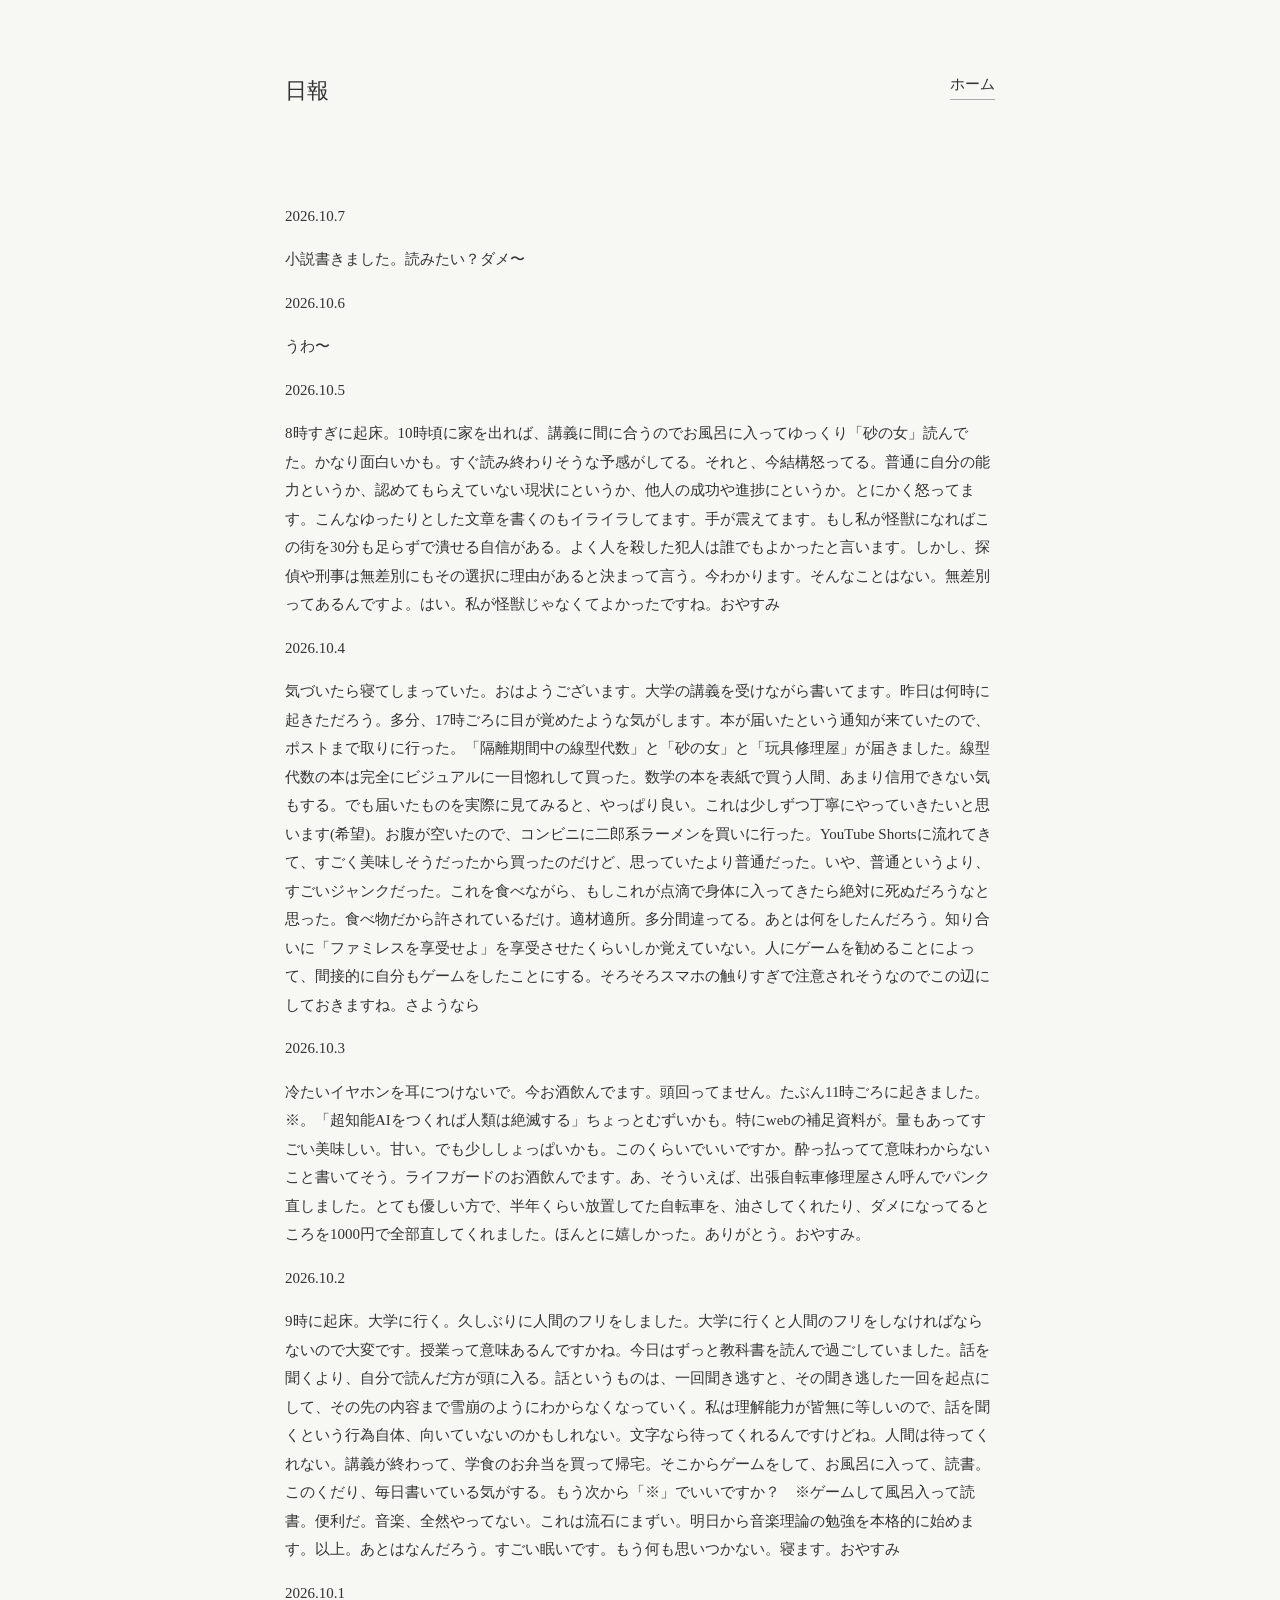
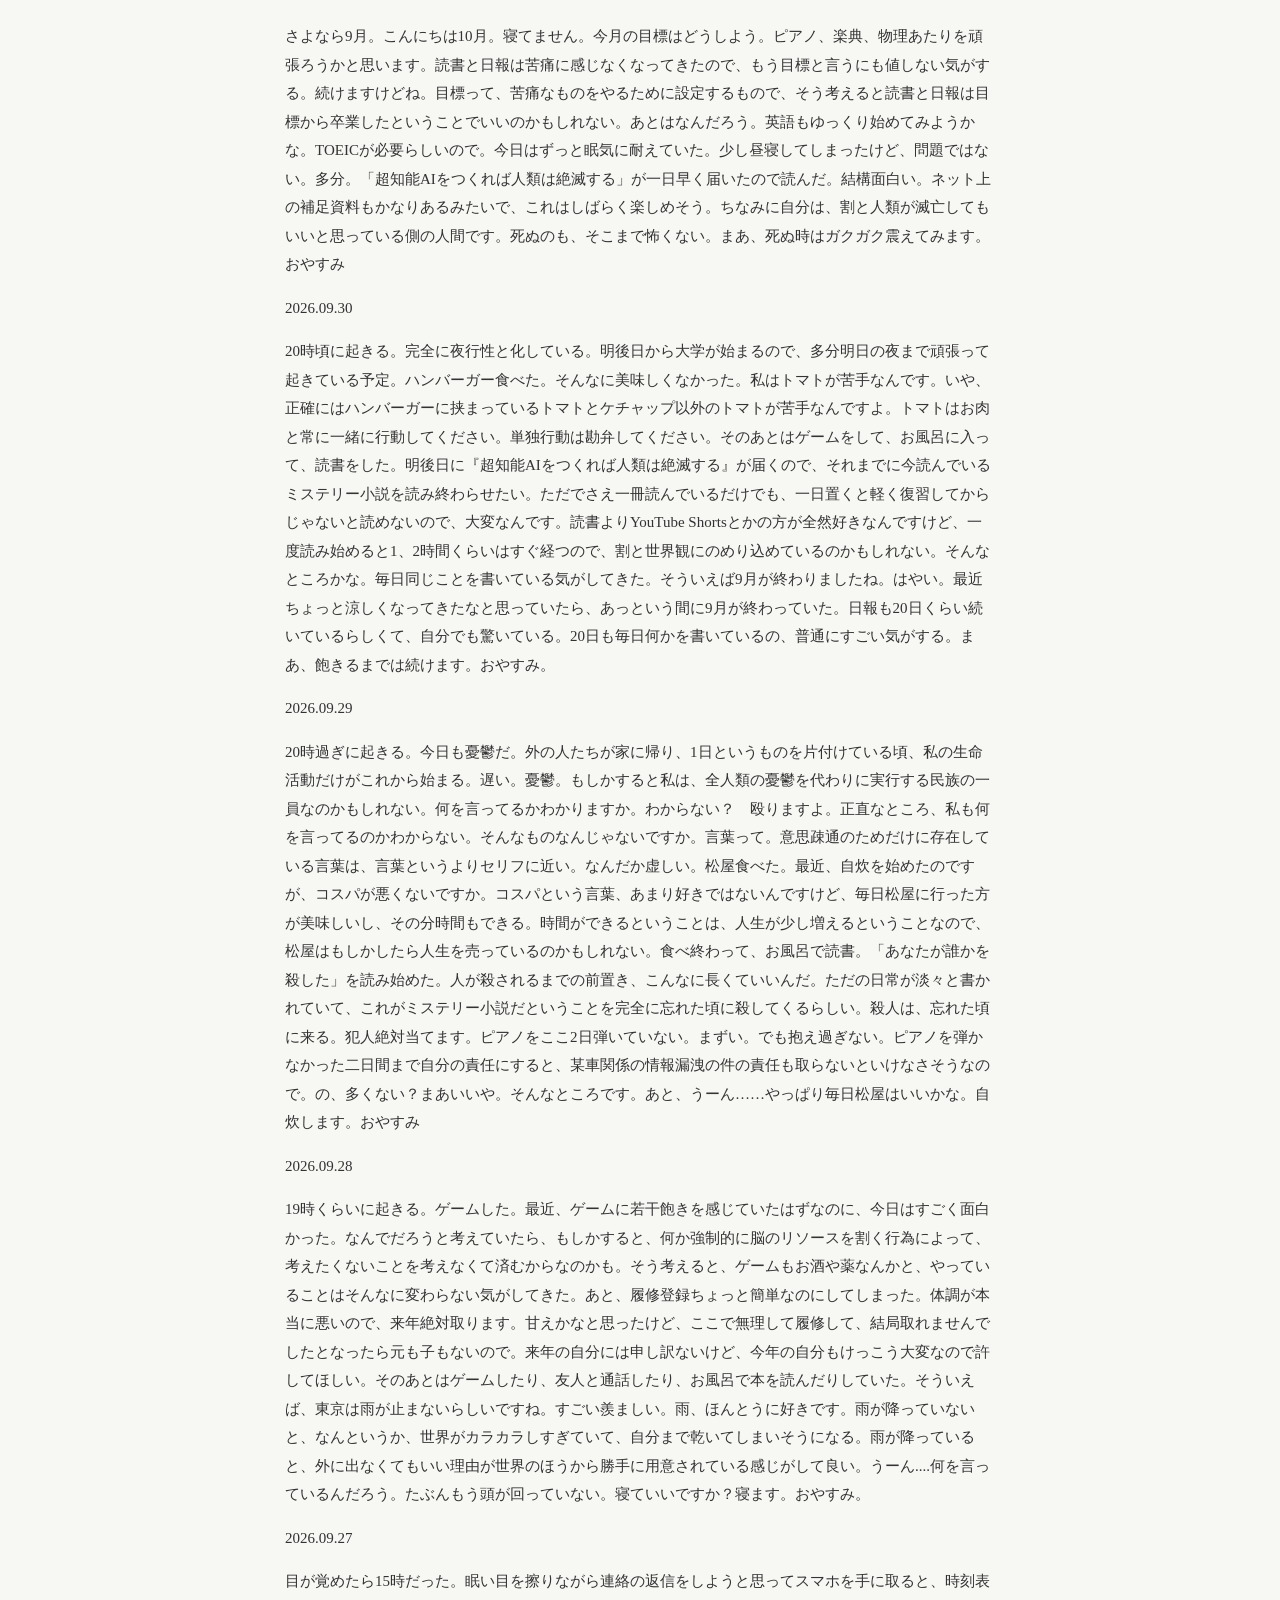
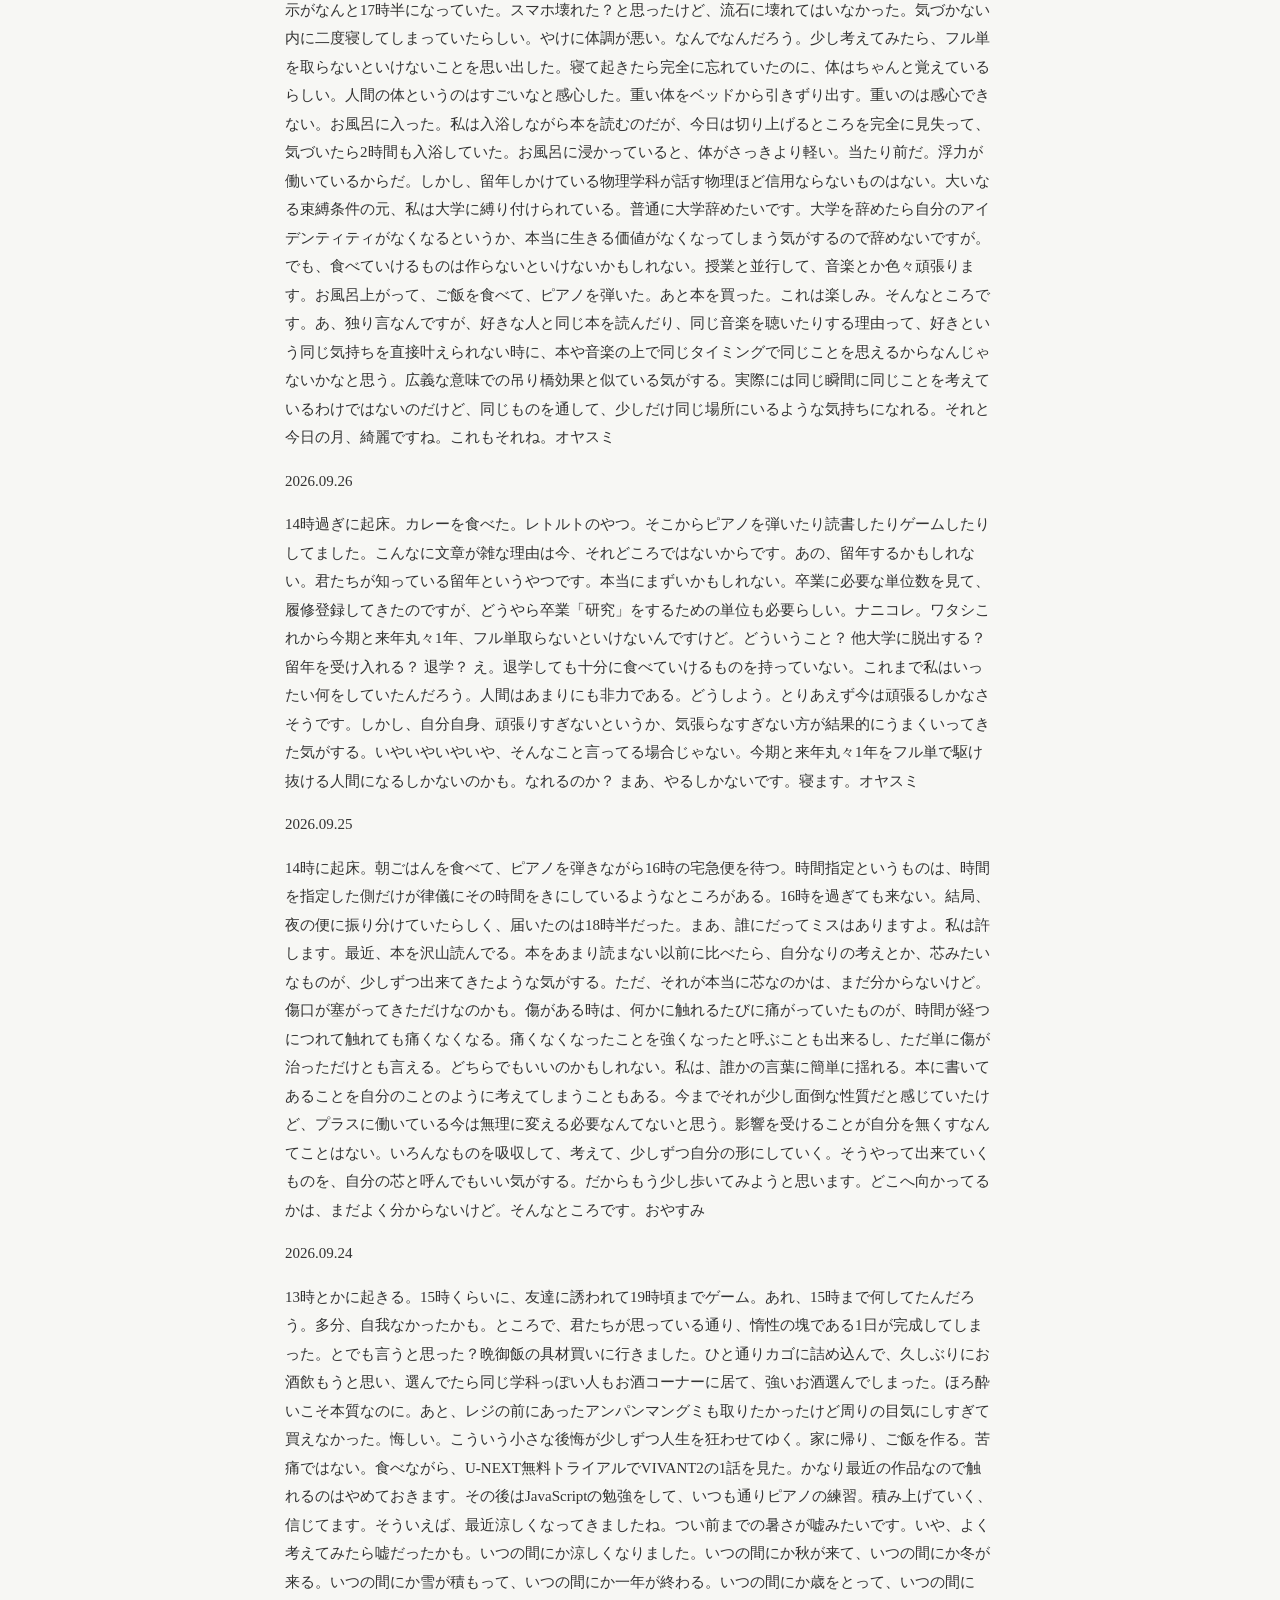
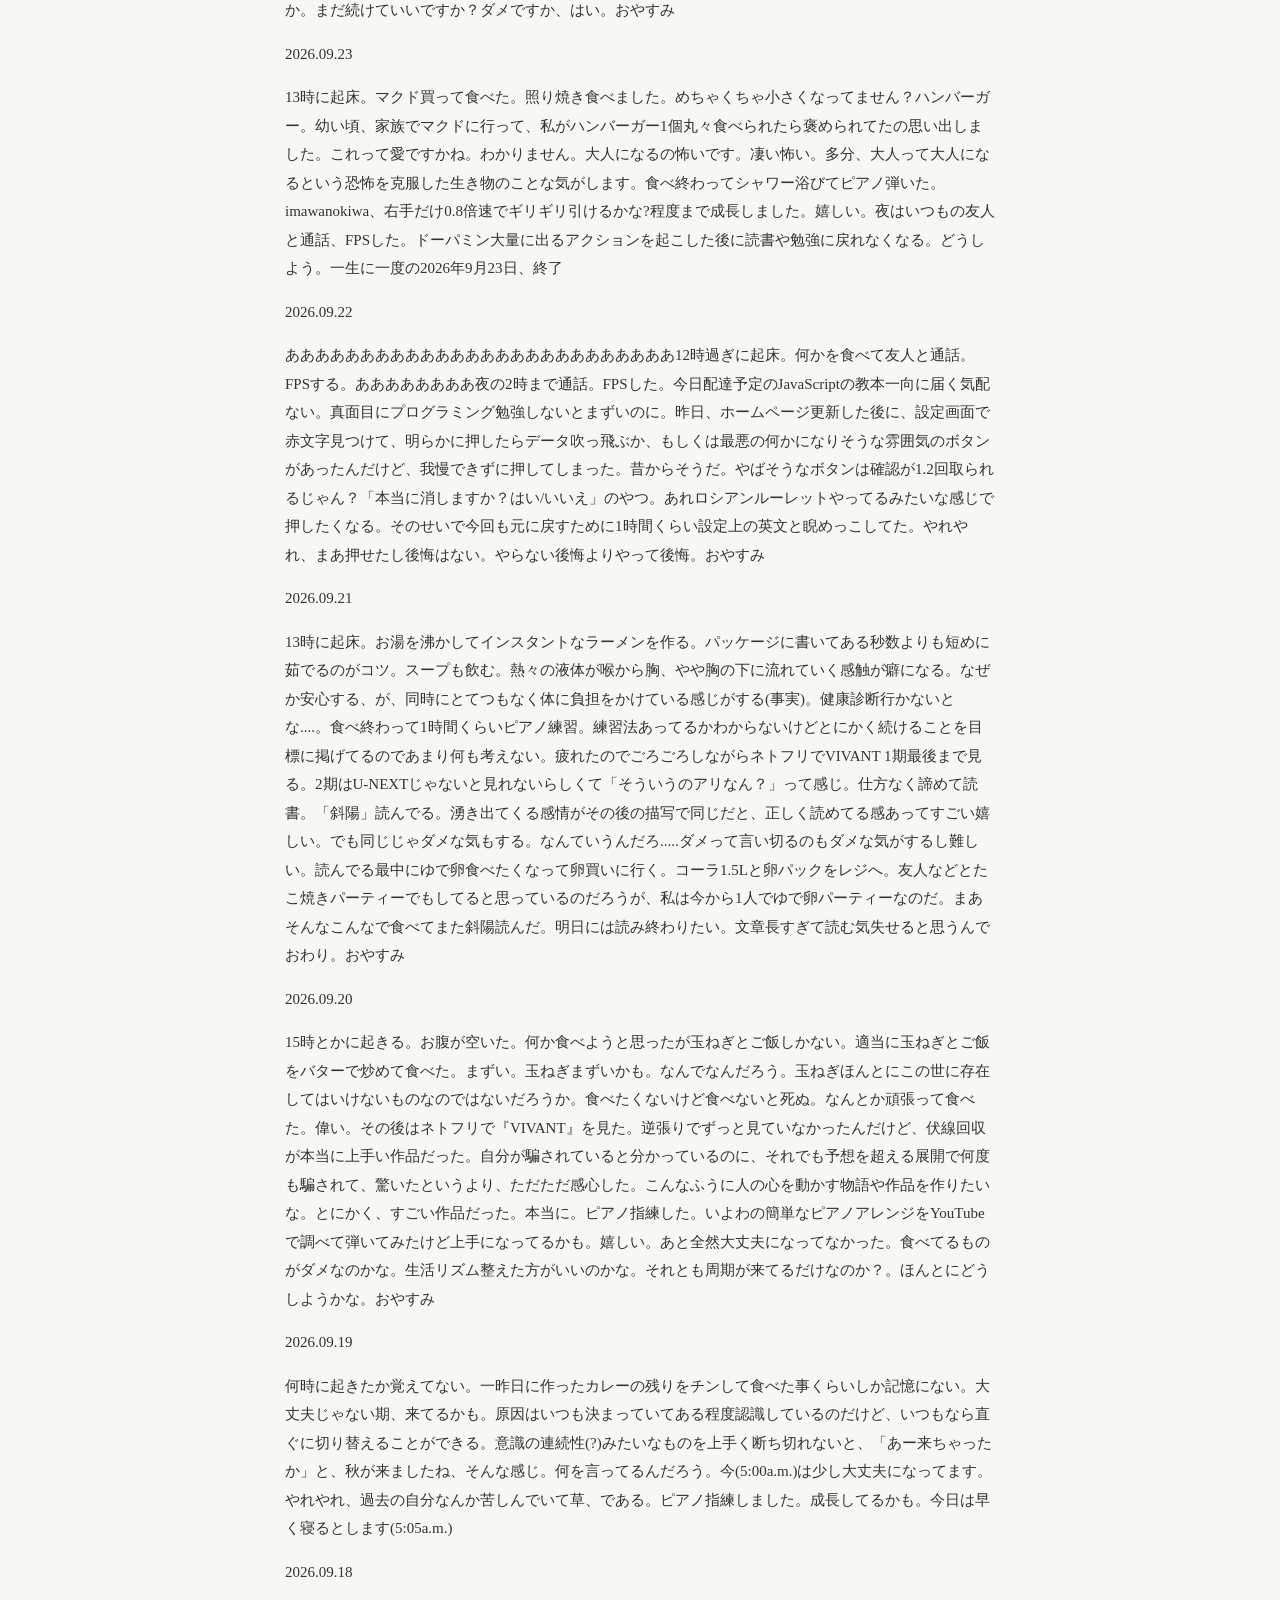
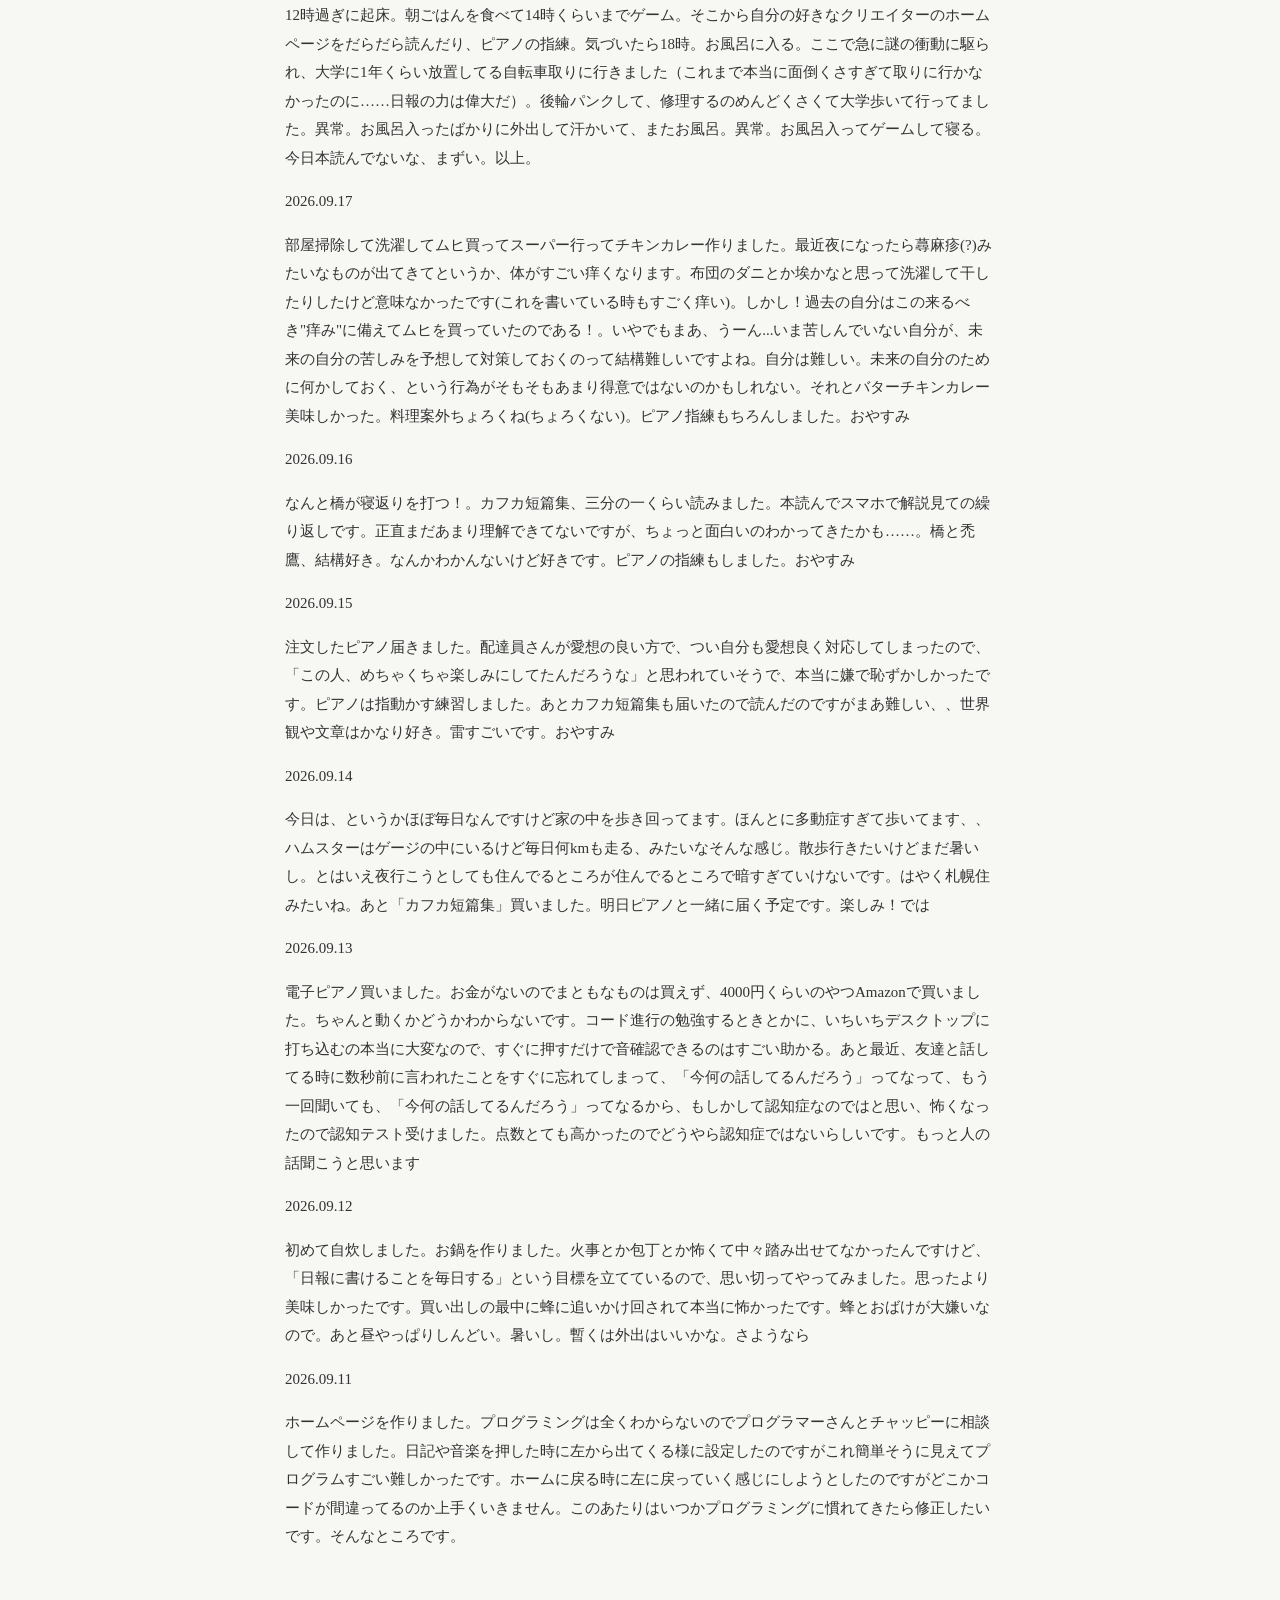
==== diary.html @ 4fea6dfb "Update diary.html" ====
<!DOCTYPE html>
<html lang="ja">

<head>
    <meta charset="UTF-8">
    <meta name="viewport" content="width=device-width, initial-scale=1.0">
    <title>日報 - ゆーてら</title>
    <link rel="stylesheet" href="style.css">
</head>

<body>

<header>
    <h1>日報</h1>
<nav class="diary-nav">
    <a href="index.html">ホーム</a>
</nav>
    
</header>

<main>
    <p>2026.10.7</p>

    <p>
       小説書きました。読みたい？ダメ〜

    </p>
    <p>2026.10.6</p>

    <p>
       うわ〜

    </p>
    <p>2026.10.5</p>

    <p>
       8時すぎに起床。10時頃に家を出れば、講義に間に合うのでお風呂に入ってゆっくり「砂の女」読んでた。かなり面白いかも。すぐ読み終わりそうな予感がしてる。それと、今結構怒ってる。普通に自分の能力というか、認めてもらえていない現状にというか、他人の成功や進捗にというか。とにかく怒ってます。こんなゆったりとした文章を書くのもイライラしてます。手が震えてます。もし私が怪獣になればこの街を30分も足らずで潰せる自信がある。よく人を殺した犯人は誰でもよかったと言います。しかし、探偵や刑事は無差別にもその選択に理由があると決まって言う。今わかります。そんなことはない。無差別ってあるんですよ。はい。私が怪獣じゃなくてよかったですね。おやすみ

    </p>
    <p>2026.10.4</p>

    <p>
       気づいたら寝てしまっていた。おはようございます。大学の講義を受けながら書いてます。昨日は何時に起きただろう。多分、17時ごろに目が覚めたような気がします。本が届いたという通知が来ていたので、ポストまで取りに行った。「隔離期間中の線型代数」と「砂の女」と「玩具修理屋」が届きました。線型代数の本は完全にビジュアルに一目惚れして買った。数学の本を表紙で買う人間、あまり信用できない気もする。でも届いたものを実際に見てみると、やっぱり良い。これは少しずつ丁寧にやっていきたいと思います(希望)。お腹が空いたので、コンビニに二郎系ラーメンを買いに行った。YouTube Shortsに流れてきて、すごく美味しそうだったから買ったのだけど、思っていたより普通だった。いや、普通というより、すごいジャンクだった。これを食べながら、もしこれが点滴で身体に入ってきたら絶対に死ぬだろうなと思った。食べ物だから許されているだけ。適材適所。多分間違ってる。あとは何をしたんだろう。知り合いに「ファミレスを享受せよ」を享受させたくらいしか覚えていない。人にゲームを勧めることによって、間接的に自分もゲームをしたことにする。そろそろスマホの触りすぎで注意されそうなのでこの辺にしておきますね。さようなら

    </p>
    <p>2026.10.3</p>

    <p>
       冷たいイヤホンを耳につけないで。今お酒飲んでます。頭回ってません。たぶん11時ごろに起きました。※。「超知能AIをつくれば人類は絶滅する」ちょっとむずいかも。特にwebの補足資料が。量もあってすごい美味しい。甘い。でも少ししょっぱいかも。このくらいでいいですか。酔っ払ってて意味わからないこと書いてそう。ライフガードのお酒飲んでます。あ、そういえば、出張自転車修理屋さん呼んでパンク直しました。とても優しい方で、半年くらい放置してた自転車を、油さしてくれたり、ダメになってるところを1000円で全部直してくれました。ほんとに嬉しかった。ありがとう。おやすみ。

    </p>
    <p>2026.10.2</p>

    <p>
       9時に起床。大学に行く。久しぶりに人間のフリをしました。大学に行くと人間のフリをしなければならないので大変です。授業って意味あるんですかね。今日はずっと教科書を読んで過ごしていました。話を聞くより、自分で読んだ方が頭に入る。話というものは、一回聞き逃すと、その聞き逃した一回を起点にして、その先の内容まで雪崩のようにわからなくなっていく。私は理解能力が皆無に等しいので、話を聞くという行為自体、向いていないのかもしれない。文字なら待ってくれるんですけどね。人間は待ってくれない。講義が終わって、学食のお弁当を買って帰宅。そこからゲームをして、お風呂に入って、読書。このくだり、毎日書いている気がする。もう次から「※」でいいですか？　※ゲームして風呂入って読書。便利だ。音楽、全然やってない。これは流石にまずい。明日から音楽理論の勉強を本格的に始めます。以上。あとはなんだろう。すごい眠いです。もう何も思いつかない。寝ます。おやすみ

    </p>
    <p>2026.10.1</p>

    <p>
       さよなら9月。こんにちは10月。寝てません。今月の目標はどうしよう。ピアノ、楽典、物理あたりを頑張ろうかと思います。読書と日報は苦痛に感じなくなってきたので、もう目標と言うにも値しない気がする。続けますけどね。目標って、苦痛なものをやるために設定するもので、そう考えると読書と日報は目標から卒業したということでいいのかもしれない。あとはなんだろう。英語もゆっくり始めてみようかな。TOEICが必要らしいので。今日はずっと眠気に耐えていた。少し昼寝してしまったけど、問題ではない。多分。「超知能AIをつくれば人類は絶滅する」が一日早く届いたので読んだ。結構面白い。ネット上の補足資料もかなりあるみたいで、これはしばらく楽しめそう。ちなみに自分は、割と人類が滅亡してもいいと思っている側の人間です。死ぬのも、そこまで怖くない。まあ、死ぬ時はガクガク震えてみます。おやすみ

    </p>
    <p>2026.09.30</p>

    <p>
       20時頃に起きる。完全に夜行性と化している。明後日から大学が始まるので、多分明日の夜まで頑張って起きている予定。ハンバーガー食べた。そんなに美味しくなかった。私はトマトが苦手なんです。いや、正確にはハンバーガーに挟まっているトマトとケチャップ以外のトマトが苦手なんですよ。トマトはお肉と常に一緒に行動してください。単独行動は勘弁してください。そのあとはゲームをして、お風呂に入って、読書をした。明後日に『超知能AIをつくれば人類は絶滅する』が届くので、それまでに今読んでいるミステリー小説を読み終わらせたい。ただでさえ一冊読んでいるだけでも、一日置くと軽く復習してからじゃないと読めないので、大変なんです。読書よりYouTube Shortsとかの方が全然好きなんですけど、一度読み始めると1、2時間くらいはすぐ経つので、割と世界観にのめり込めているのかもしれない。そんなところかな。毎日同じことを書いている気がしてきた。そういえば9月が終わりましたね。はやい。最近ちょっと涼しくなってきたなと思っていたら、あっという間に9月が終わっていた。日報も20日くらい続いているらしくて、自分でも驚いている。20日も毎日何かを書いているの、普通にすごい気がする。まあ、飽きるまでは続けます。おやすみ。

    </p>
    <p>2026.09.29</p>

    <p>
       20時過ぎに起きる。今日も憂鬱だ。外の人たちが家に帰り、1日というものを片付けている頃、私の生命活動だけがこれから始まる。遅い。憂鬱。もしかすると私は、全人類の憂鬱を代わりに実行する民族の一員なのかもしれない。何を言ってるかわかりますか。わからない？　殴りますよ。正直なところ、私も何を言ってるのかわからない。そんなものなんじゃないですか。言葉って。意思疎通のためだけに存在している言葉は、言葉というよりセリフに近い。なんだか虚しい。松屋食べた。最近、自炊を始めたのですが、コスパが悪くないですか。コスパという言葉、あまり好きではないんですけど、毎日松屋に行った方が美味しいし、その分時間もできる。時間ができるということは、人生が少し増えるということなので、松屋はもしかしたら人生を売っているのかもしれない。食べ終わって、お風呂で読書。「あなたが誰かを殺した」を読み始めた。人が殺されるまでの前置き、こんなに長くていいんだ。ただの日常が淡々と書かれていて、これがミステリー小説だということを完全に忘れた頃に殺してくるらしい。殺人は、忘れた頃に来る。犯人絶対当てます。ピアノをここ2日弾いていない。まずい。でも抱え過ぎない。ピアノを弾かなかった二日間まで自分の責任にすると、某車関係の情報漏洩の件の責任も取らないといけなさそうなので。の、多くない？まあいいや。そんなところです。あと、うーん……やっぱり毎日松屋はいいかな。自炊します。おやすみ

    </p>
    <p>2026.09.28</p>

    <p>
       19時くらいに起きる。ゲームした。最近、ゲームに若干飽きを感じていたはずなのに、今日はすごく面白かった。なんでだろうと考えていたら、もしかすると、何か強制的に脳のリソースを割く行為によって、考えたくないことを考えなくて済むからなのかも。そう考えると、ゲームもお酒や薬なんかと、やっていることはそんなに変わらない気がしてきた。あと、履修登録ちょっと簡単なのにしてしまった。体調が本当に悪いので、来年絶対取ります。甘えかなと思ったけど、ここで無理して履修して、結局取れませんでしたとなったら元も子もないので。来年の自分には申し訳ないけど、今年の自分もけっこう大変なので許してほしい。そのあとはゲームしたり、友人と通話したり、お風呂で本を読んだりしていた。そういえば、東京は雨が止まないらしいですね。すごい羨ましい。雨、ほんとうに好きです。雨が降っていないと、なんというか、世界がカラカラしすぎていて、自分まで乾いてしまいそうになる。雨が降っていると、外に出なくてもいい理由が世界のほうから勝手に用意されている感じがして良い。うーん....何を言っているんだろう。たぶんもう頭が回っていない。寝ていいですか？寝ます。おやすみ。

    </p>
    <p>2026.09.27</p>

    <p>
       目が覚めたら15時だった。眠い目を擦りながら連絡の返信をしようと思ってスマホを手に取ると、時刻表示がなんと17時半になっていた。スマホ壊れた？と思ったけど、流石に壊れてはいなかった。気づかない内に二度寝してしまっていたらしい。やけに体調が悪い。なんでなんだろう。少し考えてみたら、フル単を取らないといけないことを思い出した。寝て起きたら完全に忘れていたのに、体はちゃんと覚えているらしい。人間の体というのはすごいなと感心した。重い体をベッドから引きずり出す。重いのは感心できない。お風呂に入った。私は入浴しながら本を読むのだが、今日は切り上げるところを完全に見失って、気づいたら2時間も入浴していた。お風呂に浸かっていると、体がさっきより軽い。当たり前だ。浮力が働いているからだ。しかし、留年しかけている物理学科が話す物理ほど信用ならないものはない。大いなる束縛条件の元、私は大学に縛り付けられている。普通に大学辞めたいです。大学を辞めたら自分のアイデンティティがなくなるというか、本当に生きる価値がなくなってしまう気がするので辞めないですが。でも、食べていけるものは作らないといけないかもしれない。授業と並行して、音楽とか色々頑張ります。お風呂上がって、ご飯を食べて、ピアノを弾いた。あと本を買った。これは楽しみ。そんなところです。あ、独り言なんですが、好きな人と同じ本を読んだり、同じ音楽を聴いたりする理由って、好きという同じ気持ちを直接叶えられない時に、本や音楽の上で同じタイミングで同じことを思えるからなんじゃないかなと思う。広義な意味での吊り橋効果と似ている気がする。実際には同じ瞬間に同じことを考えているわけではないのだけど、同じものを通して、少しだけ同じ場所にいるような気持ちになれる。それと今日の月、綺麗ですね。これもそれね。オヤスミ

    </p>
    <p>2026.09.26</p>

    <p>
       14時過ぎに起床。カレーを食べた。レトルトのやつ。そこからピアノを弾いたり読書したりゲームしたりしてました。こんなに文章が雑な理由は今、それどころではないからです。あの、留年するかもしれない。君たちが知っている留年というやつです。本当にまずいかもしれない。卒業に必要な単位数を見て、履修登録してきたのですが、どうやら卒業「研究」をするための単位も必要らしい。ナニコレ。ワタシこれから今期と来年丸々1年、フル単取らないといけないんですけど。どういうこと？ 他大学に脱出する？ 留年を受け入れる？ 退学？ え。退学しても十分に食べていけるものを持っていない。これまで私はいったい何をしていたんだろう。人間はあまりにも非力である。どうしよう。とりあえず今は頑張るしかなさそうです。しかし、自分自身、頑張りすぎないというか、気張らなすぎない方が結果的にうまくいってきた気がする。いやいやいやいや、そんなこと言ってる場合じゃない。今期と来年丸々1年をフル単で駆け抜ける人間になるしかないのかも。なれるのか？ まあ、やるしかないです。寝ます。オヤスミ

    </p>
    <p>2026.09.25</p>

    <p>
       14時に起床。朝ごはんを食べて、ピアノを弾きながら16時の宅急便を待つ。時間指定というものは、時間を指定した側だけが律儀にその時間をきにしているようなところがある。16時を過ぎても来ない。結局、夜の便に振り分けていたらしく、届いたのは18時半だった。まあ、誰にだってミスはありますよ。私は許します。最近、本を沢山読んでる。本をあまり読まない以前に比べたら、自分なりの考えとか、芯みたいなものが、少しずつ出来てきたような気がする。ただ、それが本当に芯なのかは、まだ分からないけど。傷口が塞がってきただけなのかも。傷がある時は、何かに触れるたびに痛がっていたものが、時間が経つにつれて触れても痛くなくなる。痛くなくなったことを強くなったと呼ぶことも出来るし、ただ単に傷が治っただけとも言える。どちらでもいいのかもしれない。私は、誰かの言葉に簡単に揺れる。本に書いてあることを自分のことのように考えてしまうこともある。今までそれが少し面倒な性質だと感じていたけど、プラスに働いている今は無理に変える必要なんてないと思う。影響を受けることが自分を無くすなんてことはない。いろんなものを吸収して、考えて、少しずつ自分の形にしていく。そうやって出来ていくものを、自分の芯と呼んでもいい気がする。だからもう少し歩いてみようと思います。どこへ向かってるかは、まだよく分からないけど。そんなところです。おやすみ

    </p>
    <p>2026.09.24</p>

    <p>
       13時とかに起きる。15時くらいに、友達に誘われて19時頃までゲーム。あれ、15時まで何してたんだろう。多分、自我なかったかも。ところで、君たちが思っている通り、惰性の塊である1日が完成してしまった。とでも言うと思った？晩御飯の具材買いに行きました。ひと通りカゴに詰め込んで、久しぶりにお酒飲もうと思い、選んでたら同じ学科っぽい人もお酒コーナーに居て、強いお酒選んでしまった。ほろ酔いこそ本質なのに。あと、レジの前にあったアンパンマングミも取りたかったけど周りの目気にしすぎて買えなかった。悔しい。こういう小さな後悔が少しずつ人生を狂わせてゆく。家に帰り、ご飯を作る。苦痛ではない。食べながら、U-NEXT無料トライアルでVIVANT2の1話を見た。かなり最近の作品なので触れるのはやめておきます。その後はJavaScriptの勉強をして、いつも通りピアノの練習。積み上げていく、信じてます。そういえば、最近涼しくなってきましたね。つい前までの暑さが嘘みたいです。いや、よく考えてみたら嘘だったかも。いつの間にか涼しくなりました。いつの間にか秋が来て、いつの間にか冬が来る。いつの間にか雪が積もって、いつの間にか一年が終わる。いつの間にか歳をとって、いつの間にか。まだ続けていいですか？ダメですか、はい。おやすみ

    </p>
    <p>2026.09.23</p>

    <p>
       13時に起床。マクド買って食べた。照り焼き食べました。めちゃくちゃ小さくなってません？ハンバーガー。幼い頃、家族でマクドに行って、私がハンバーガー1個丸々食べられたら褒められてたの思い出しました。これって愛ですかね。わかりません。大人になるの怖いです。凄い怖い。多分、大人って大人になるという恐怖を克服した生き物のことな気がします。食べ終わってシャワー浴びてピアノ弾いた。imawanokiwa、右手だけ0.8倍速でギリギリ引けるかな?程度まで成長しました。嬉しい。夜はいつもの友人と通話、FPSした。ドーパミン大量に出るアクションを起こした後に読書や勉強に戻れなくなる。どうしよう。一生に一度の2026年9月23日、終了

    </p>
    <p>2026.09.22</p>

    <p>
       ああああああああああああああああああああああああああ12時過ぎに起床。何かを食べて友人と通話。FPSする。ああああああああ夜の2時まで通話。FPSした。今日配達予定のJavaScriptの教本一向に届く気配ない。真面目にプログラミング勉強しないとまずいのに。昨日、ホームページ更新した後に、設定画面で赤文字見つけて、明らかに押したらデータ吹っ飛ぶか、もしくは最悪の何かになりそうな雰囲気のボタンがあったんだけど、我慢できずに押してしまった。昔からそうだ。やばそうなボタンは確認が1.2回取られるじゃん？「本当に消しますか？はい/いいえ」のやつ。あれロシアンルーレットやってるみたいな感じで押したくなる。そのせいで今回も元に戻すために1時間くらい設定上の英文と睨めっこしてた。やれやれ、まあ押せたし後悔はない。やらない後悔よりやって後悔。おやすみ

    </p>
    <p>2026.09.21</p>

    <p>
       13時に起床。お湯を沸かしてインスタントなラーメンを作る。パッケージに書いてある秒数よりも短めに茹でるのがコツ。スープも飲む。熱々の液体が喉から胸、やや胸の下に流れていく感触が癖になる。なぜか安心する、が、同時にとてつもなく体に負担をかけている感じがする(事実)。健康診断行かないとな....。食べ終わって1時間くらいピアノ練習。練習法あってるかわからないけどとにかく続けることを目標に掲げてるのであまり何も考えない。疲れたのでごろごろしながらネトフリでVIVANT 1期最後まで見る。2期はU-NEXTじゃないと見れないらしくて「そういうのアリなん？」って感じ。仕方なく諦めて読書。「斜陽」読んでる。湧き出てくる感情がその後の描写で同じだと、正しく読めてる感あってすごい嬉しい。でも同じじゃダメな気もする。なんていうんだろ.....ダメって言い切るのもダメな気がするし難しい。読んでる最中にゆで卵食べたくなって卵買いに行く。コーラ1.5Lと卵パックをレジへ。友人などとたこ焼きパーティーでもしてると思っているのだろうが、私は今から1人でゆで卵パーティーなのだ。まあそんなこんなで食べてまた斜陽読んだ。明日には読み終わりたい。文章長すぎて読む気失せると思うんでおわり。おやすみ

    </p>
    <p>2026.09.20</p>

    <p>
       15時とかに起きる。お腹が空いた。何か食べようと思ったが玉ねぎとご飯しかない。適当に玉ねぎとご飯をバターで炒めて食べた。まずい。玉ねぎまずいかも。なんでなんだろう。玉ねぎほんとにこの世に存在してはいけないものなのではないだろうか。食べたくないけど食べないと死ぬ。なんとか頑張って食べた。偉い。その後はネトフリで『VIVANT』を見た。逆張りでずっと見ていなかったんだけど、伏線回収が本当に上手い作品だった。自分が騙されていると分かっているのに、それでも予想を超える展開で何度も騙されて、驚いたというより、ただただ感心した。こんなふうに人の心を動かす物語や作品を作りたいな。とにかく、すごい作品だった。本当に。ピアノ指練した。いよわの簡単なピアノアレンジをYouTubeで調べて弾いてみたけど上手になってるかも。嬉しい。あと全然大丈夫になってなかった。食べてるものがダメなのかな。生活リズム整えた方がいいのかな。それとも周期が来てるだけなのか？。ほんとにどうしようかな。おやすみ

    </p>
    <p>2026.09.19</p>

    <p>
       何時に起きたか覚えてない。一昨日に作ったカレーの残りをチンして食べた事くらいしか記憶にない。大丈夫じゃない期、来てるかも。原因はいつも決まっていてある程度認識しているのだけど、いつもなら直ぐに切り替えることができる。意識の連続性(?)みたいなものを上手く断ち切れないと、「あー来ちゃったか」と、秋が来ましたね、そんな感じ。何を言ってるんだろう。今(5:00a.m.)は少し大丈夫になってます。やれやれ、過去の自分なんか苦しんでいて草、である。ピアノ指練しました。成長してるかも。今日は早く寝るとします(5:05a.m.)

    </p>
    <p>2026.09.18</p>

    <p>
       12時過ぎに起床。朝ごはんを食べて14時くらいまでゲーム。そこから自分の好きなクリエイターのホームページをだらだら読んだり、ピアノの指練。気づいたら18時。お風呂に入る。ここで急に謎の衝動に駆られ、大学に1年くらい放置してる自転車取りに行きました（これまで本当に面倒くさすぎて取りに行かなかったのに……日報の力は偉大だ）。後輪パンクして、修理するのめんどくさくて大学歩いて行ってました。異常。お風呂入ったばかりに外出して汗かいて、またお風呂。異常。お風呂入ってゲームして寝る。今日本読んでないな、まずい。以上。

    </p>
    <p>2026.09.17</p>

    <p>
       部屋掃除して洗濯してムヒ買ってスーパー行ってチキンカレー作りました。最近夜になったら蕁麻疹(?)みたいなものが出てきてというか、体がすごい痒くなります。布団のダニとか埃かなと思って洗濯して干したりしたけど意味なかったです(これを書いている時もすごく痒い)。しかし！過去の自分はこの来るべき"痒み"に備えてムヒを買っていたのである！。いやでもまあ、うーん...いま苦しんでいない自分が、未来の自分の苦しみを予想して対策しておくのって結構難しいですよね。自分は難しい。未来の自分のために何かしておく、という行為がそもそもあまり得意ではないのかもしれない。それとバターチキンカレー美味しかった。料理案外ちょろくね(ちょろくない)。ピアノ指練もちろんしました。おやすみ

    </p>
    <p>2026.09.16</p>

    <p>
       なんと橋が寝返りを打つ！。カフカ短篇集、三分の一くらい読みました。本読んでスマホで解説見ての繰り返しです。正直まだあまり理解できてないですが、ちょっと面白いのわかってきたかも……。橋と禿鷹、結構好き。なんかわかんないけど好きです。ピアノの指練もしました。おやすみ

    </p>
    <p>2026.09.15<p>

    <p>
       注文したピアノ届きました。配達員さんが愛想の良い方で、つい自分も愛想良く対応してしまったので、「この人、めちゃくちゃ楽しみにしてたんだろうな」と思われていそうで、本当に嫌で恥ずかしかったです。ピアノは指動かす練習しました。あとカフカ短篇集も届いたので読んだのですがまあ難しい、、世界観や文章はかなり好き。雷すごいです。おやすみ

    </p>
    <p>2026.09.14</p>

    <p>
       今日は、というかほぼ毎日なんですけど家の中を歩き回ってます。ほんとに多動症すぎて歩いてます、、ハムスターはゲージの中にいるけど毎日何kmも走る、みたいなそんな感じ。散歩行きたいけどまだ暑いし。とはいえ夜行こうとしても住んでるところが住んでるところで暗すぎていけないです。はやく札幌住みたいね。あと「カフカ短篇集」買いました。明日ピアノと一緒に届く予定です。楽しみ！では

    </p>
    <p>2026.09.13</p>

    <p>
       電子ピアノ買いました。お金がないのでまともなものは買えず、4000円くらいのやつAmazonで買いました。ちゃんと動くかどうかわからないです。コード進行の勉強するときとかに、いちいちデスクトップに打ち込むの本当に大変なので、すぐに押すだけで音確認できるのはすごい助かる。あと最近、友達と話してる時に数秒前に言われたことをすぐに忘れてしまって、「今何の話してるんだろう」ってなって、もう一回聞いても、「今何の話してるんだろう」ってなるから、もしかして認知症なのではと思い、怖くなったので認知テスト受けました。点数とても高かったのでどうやら認知症ではないらしいです。もっと人の話聞こうと思います

    </p>
<p>2026.09.12</p>

    <p>
       初めて自炊しました。お鍋を作りました。火事とか包丁とか怖くて中々踏み出せてなかったんですけど、「日報に書けることを毎日する」という目標を立てているので、思い切ってやってみました。思ったより美味しかったです。買い出しの最中に蜂に追いかけ回されて本当に怖かったです。蜂とおばけが大嫌いなので。あと昼やっぱりしんどい。暑いし。暫くは外出はいいかな。さようなら

    </p>
    <p>2026.09.11</p>

    <p>
       ホームページを作りました。プログラミングは全くわからないのでプログラマーさんとチャッピーに相談して作りました。日記や音楽を押した時に左から出てくる様に設定したのですがこれ簡単そうに見えてプログラムすごい難しかったです。ホームに戻る時に左に戻っていく感じにしようとしたのですがどこかコードが間違ってるのか上手くいきません。このあたりはいつかプログラミングに慣れてきたら修正したいです。そんなところです。

    </p>

</main>
<script src="transition.js"></script>
</body>
</html>
---- style.css ----
* {
    box-sizing: border-box;
}

body {
    margin: 0;
    background: #f7f7f4;
    color: #333;
    font-family: Georgia, "Times New Roman", "Yu Mincho", YuMincho, serif;
    font-size: 15px;
    line-height: 1.9;
}

header {
    max-width: 760px;
    margin: 70px auto 0;
    padding: 0 25px;
}

h1 {
    font-size: 22px;
    font-weight: normal;
    margin: 0 0 35px;
}

nav {
    display: flex;
    gap: 25px;
}

a {
    color: #333;
    text-decoration: none;
    border-bottom: 1px solid #aaa;
}

a:hover {
    opacity: 0.5;
}

main {
    max-width: 760px;
    margin: 90px auto;
    padding: 0 25px;
}

.intro {
    margin-bottom: 90px;
}

section {
    margin-bottom: 80px;
}

h2 {
    font-size: 17px;
    font-weight: normal;
    margin-bottom: 25px;
}

ul {
    list-style: none;
    padding: 0;
    margin: 0 0 20px;
}

li {
    margin-bottom: 8px;
}

li span {
    color: #888;
    margin-right: 15px;
    font-size: 13px;
}

.more {
    font-size: 13px;
}

footer {
    max-width: 760px;
    margin: 120px auto 50px;
    padding: 0 25px;
    color: #999;
    font-size: 12px;
}
.current {
    text-shadow: 0 0 5px #aaa;
}
header {
    position: relative;
}

header {
    position: relative;
}

.diary-nav {
    position: absolute;
    top: 0;
    right: 25px;
}
@view-transition {
    navigation: auto;
}

/* 古いページと新しいページを重ねる */
::view-transition-image-pair(root) {
    isolation: auto;
}

::view-transition-old(root),
::view-transition-new(root) {
    animation: none;
    mix-blend-mode: normal;
}

/* 新しいページが左から入ってくる */
html:active-view-transition-type(forward)::view-transition-new(root) {
    animation: enter-from-left 0.45s ease both;
}

/* ホームへ戻るとき、現在のページが左へ帰る */
html:active-view-transition-type(home)::view-transition-old(root) {
    animation: leave-to-left 0.45s ease both;
}

@keyframes enter-from-left {
    from {
        transform: translateX(-100%);
    }

    to {
        transform: translateX(0);
    }
}

@keyframes leave-to-left {
    from {
        transform: translateX(0);
    }

    to {
        transform: translateX(-100%);
    }
}
.top-image {
    width: 80%;
    max-width: 500px;
    margin-top: 80px;
}
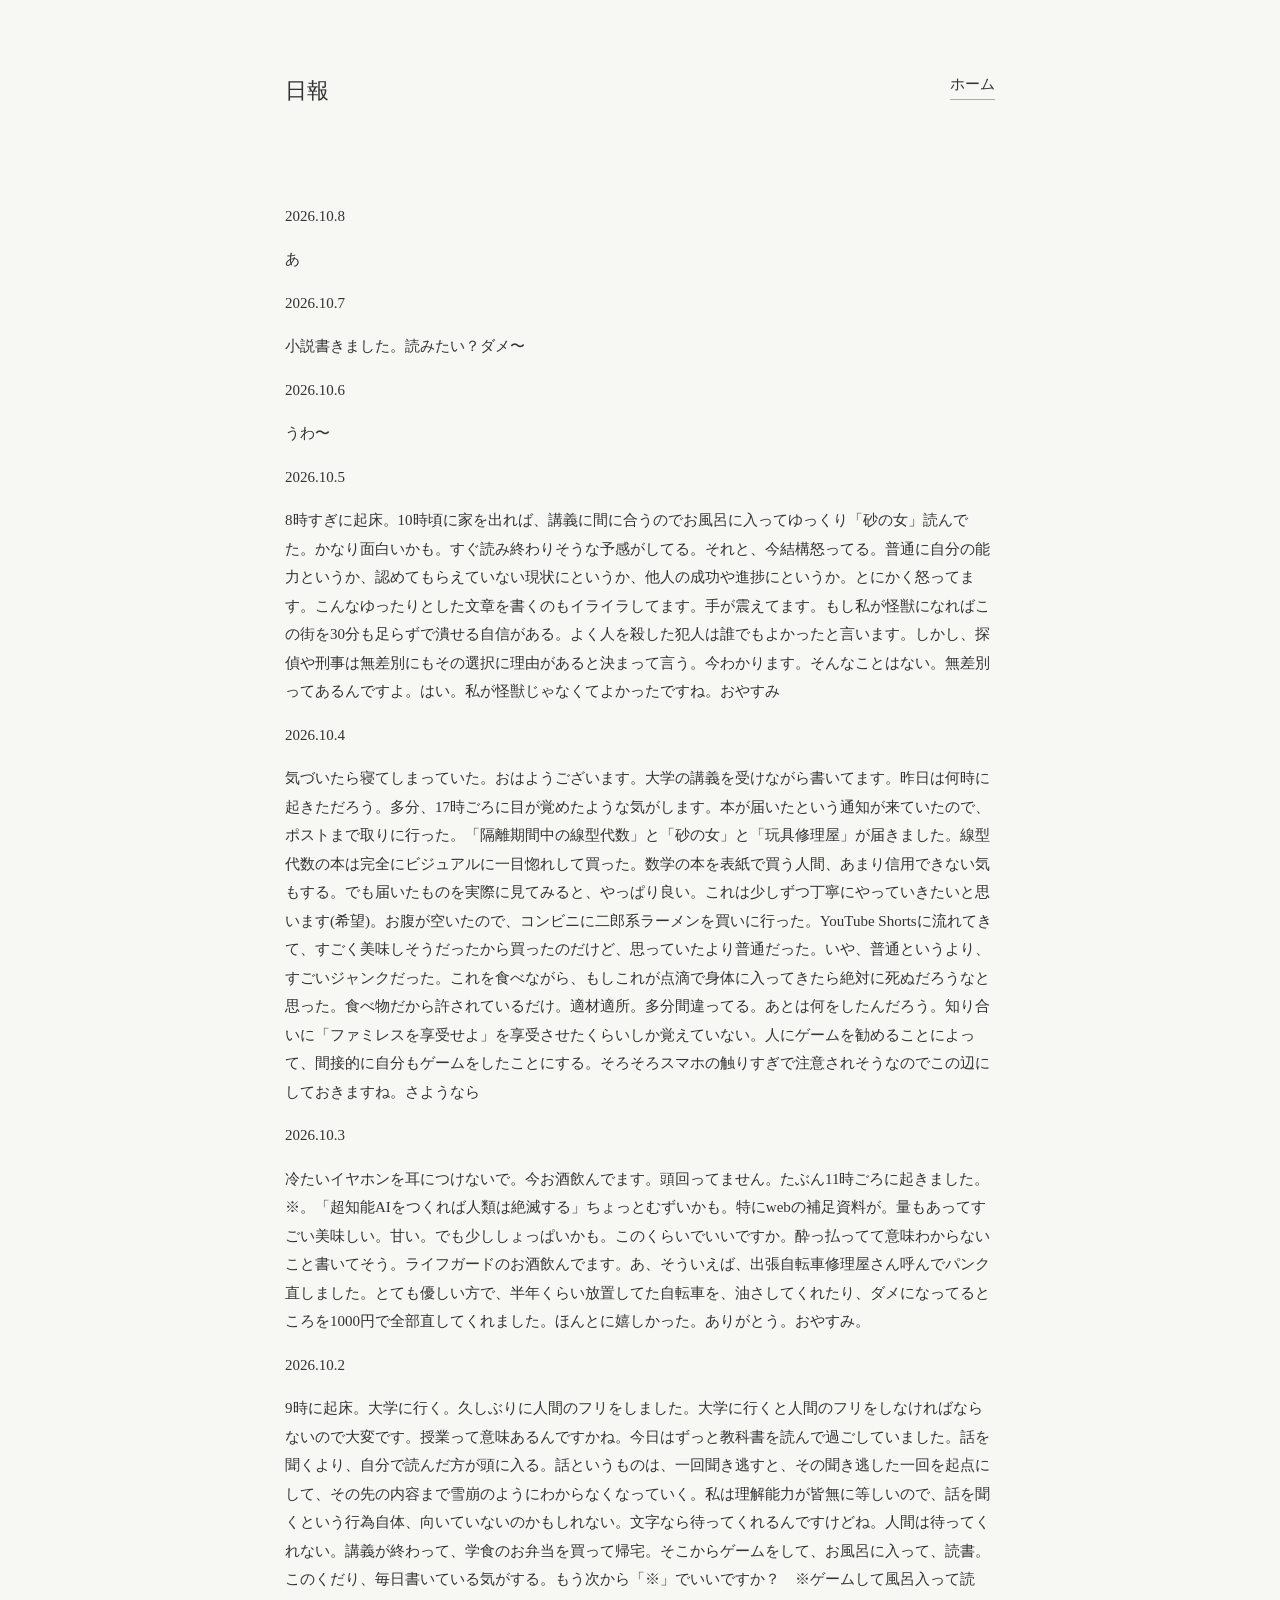
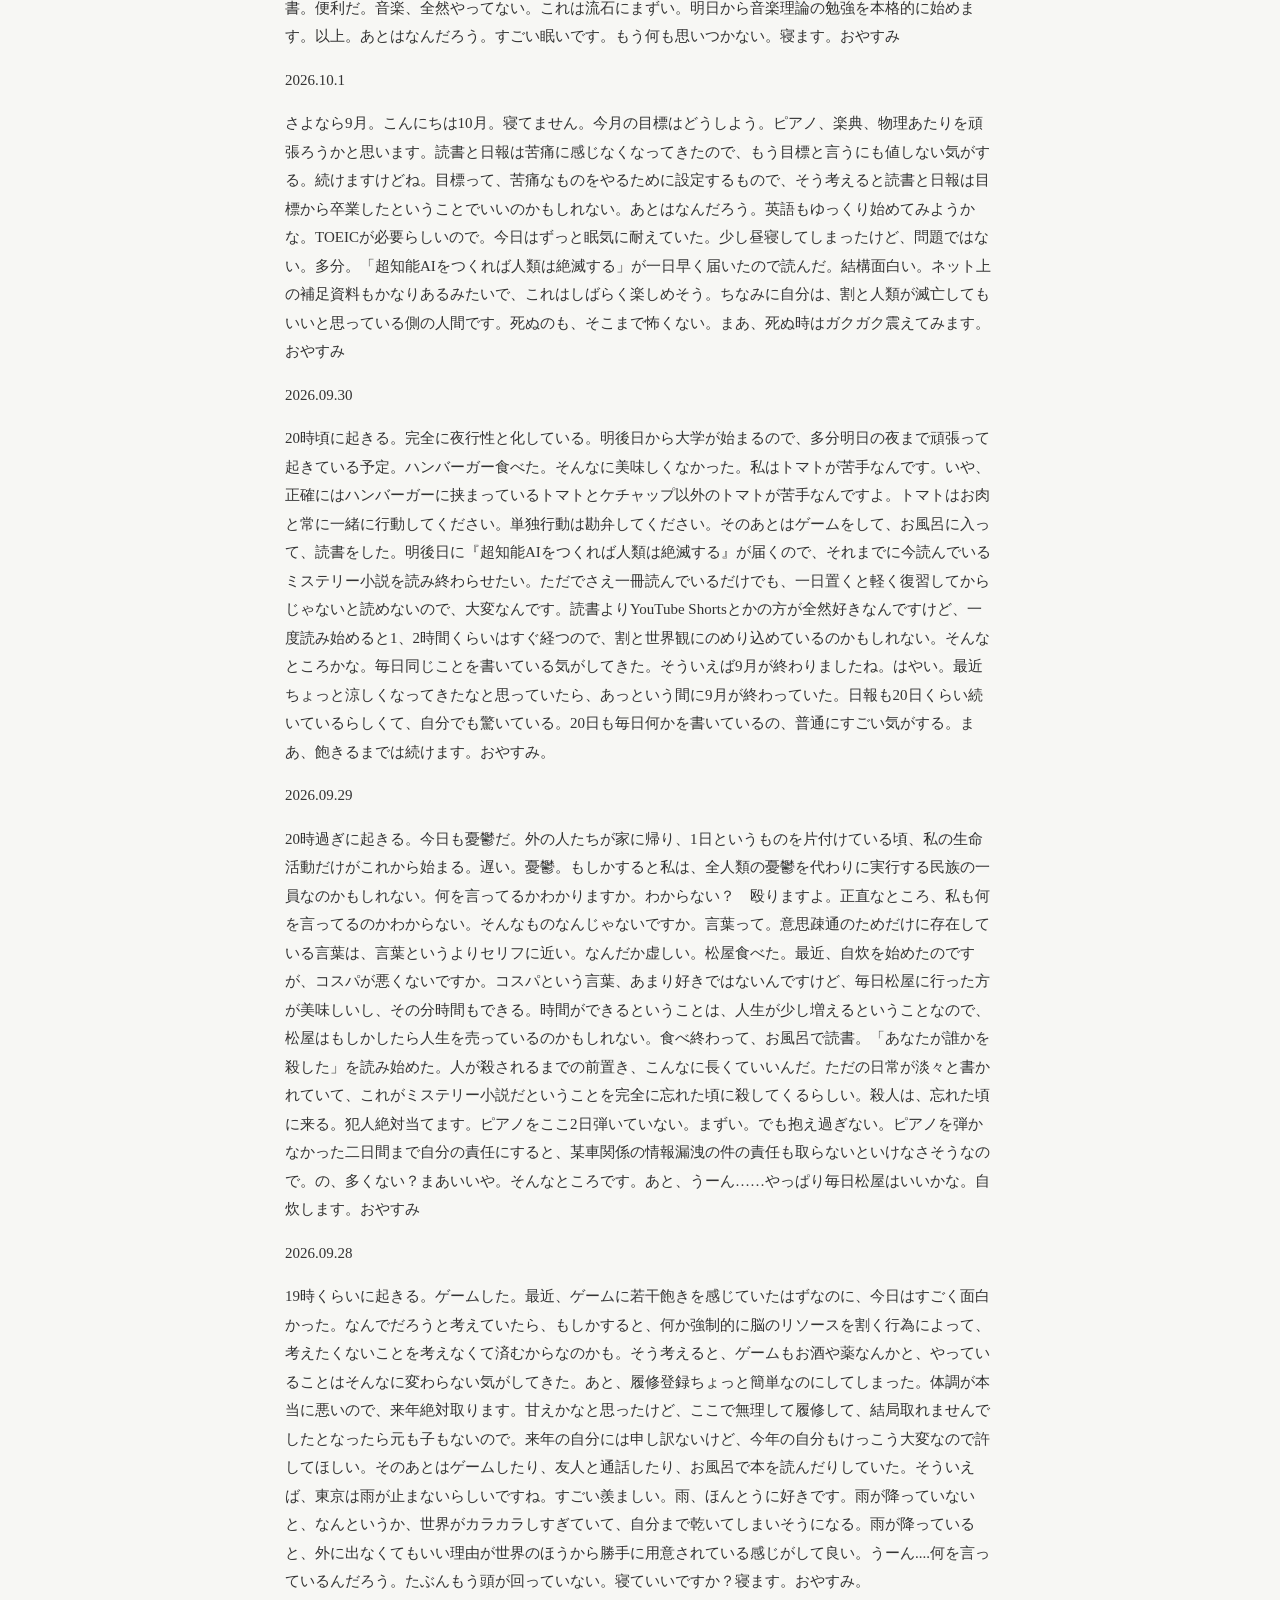
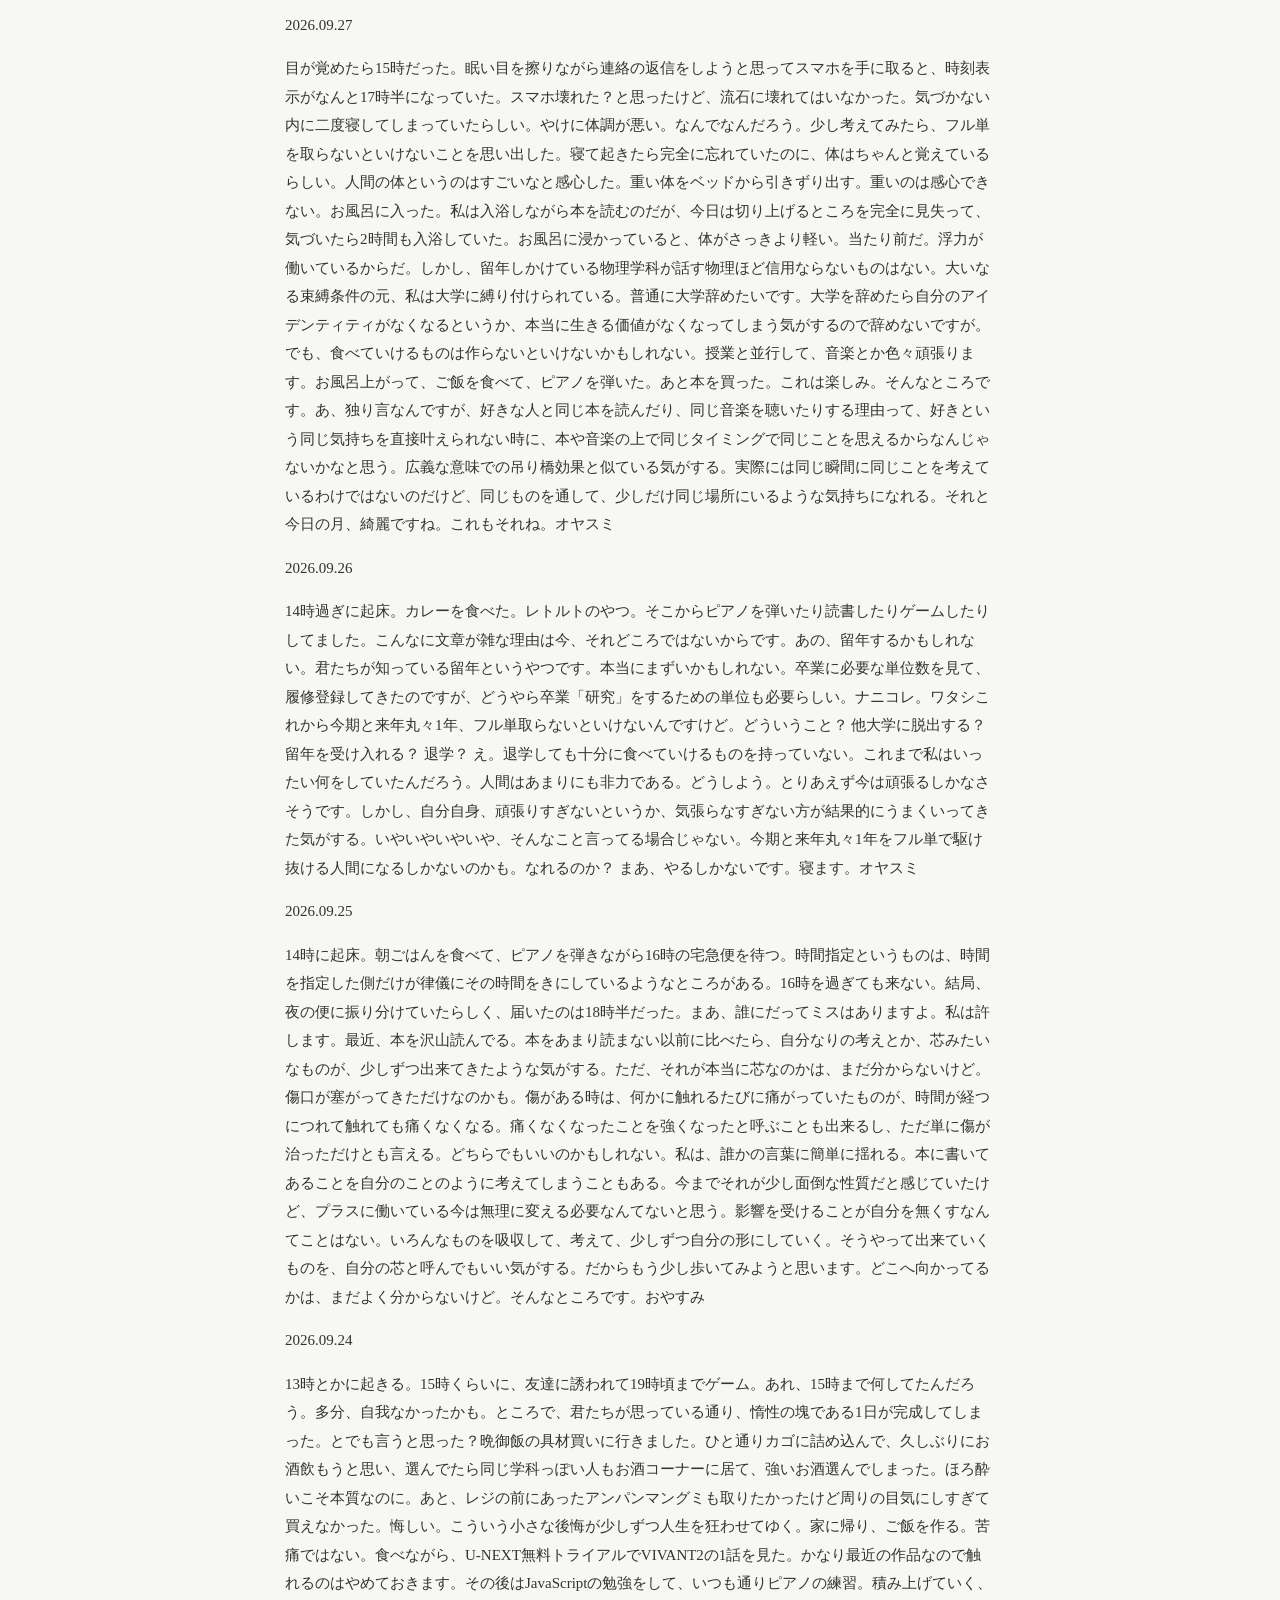
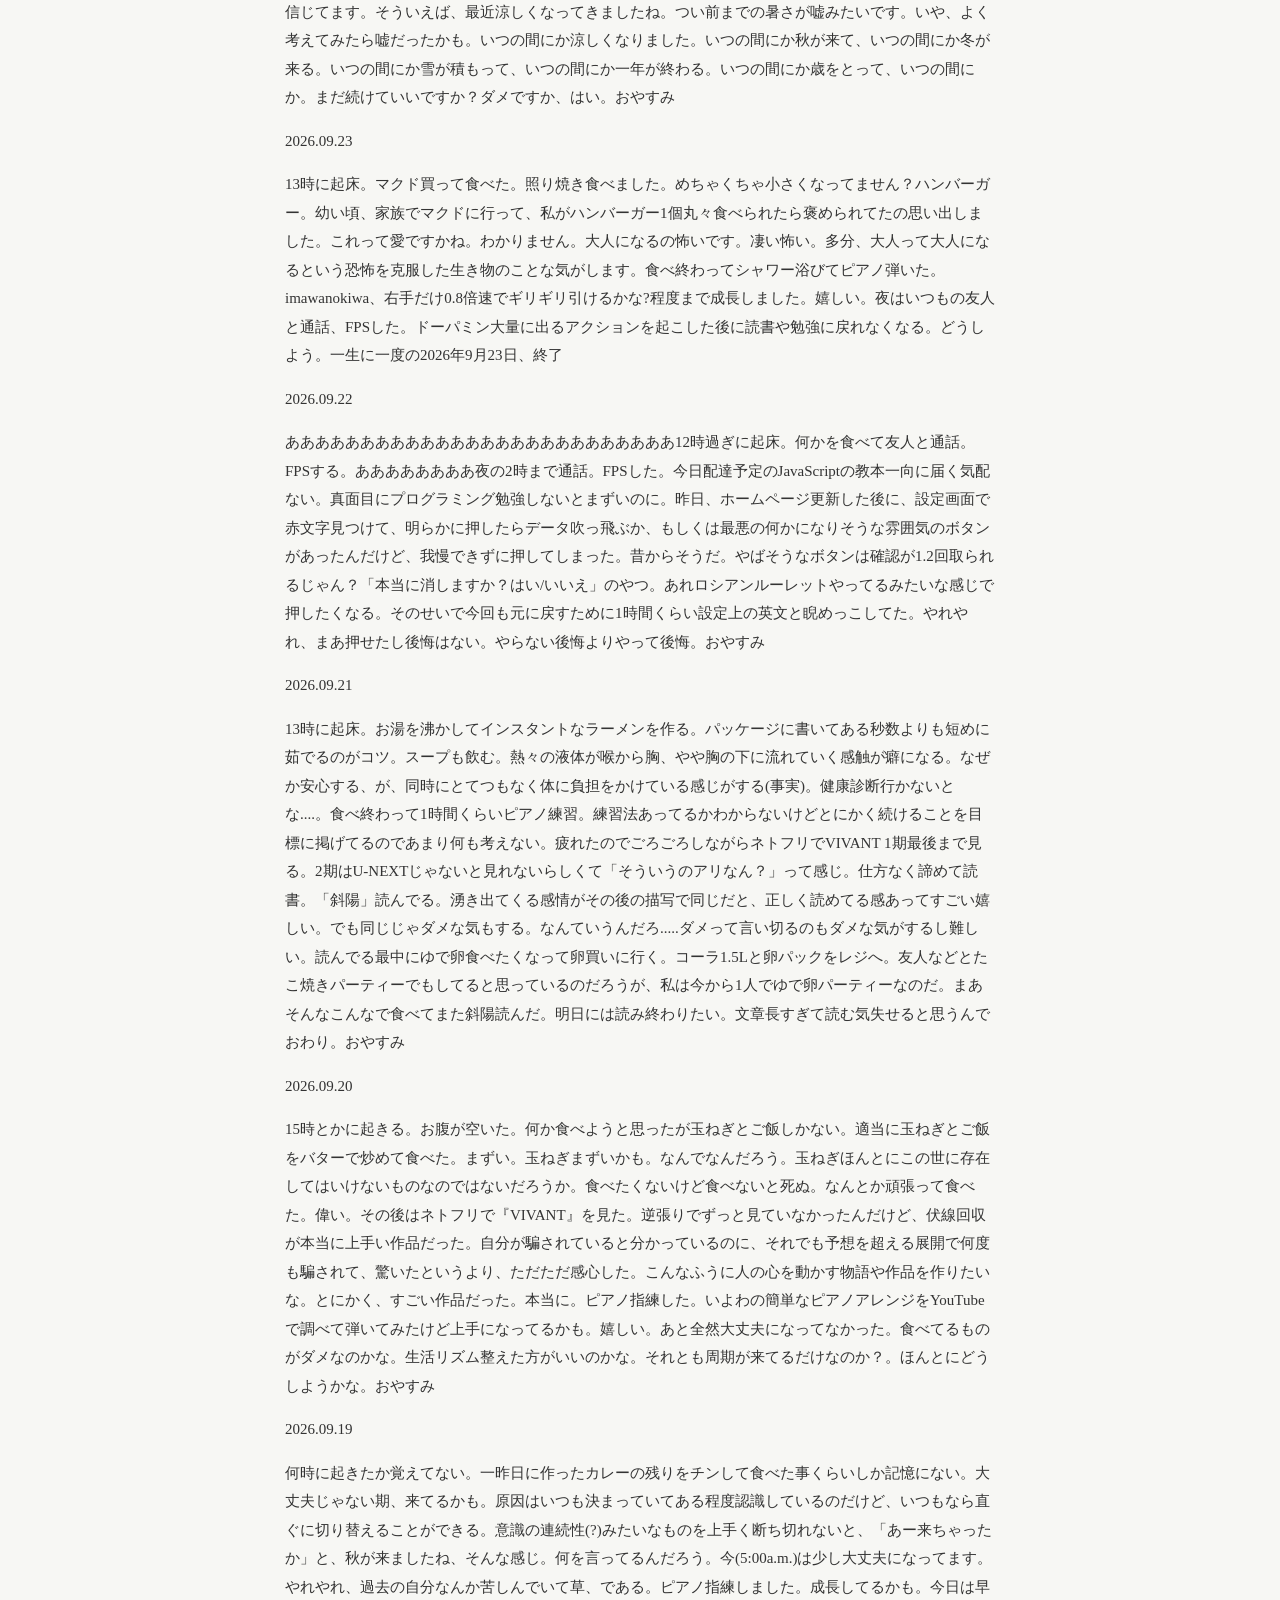
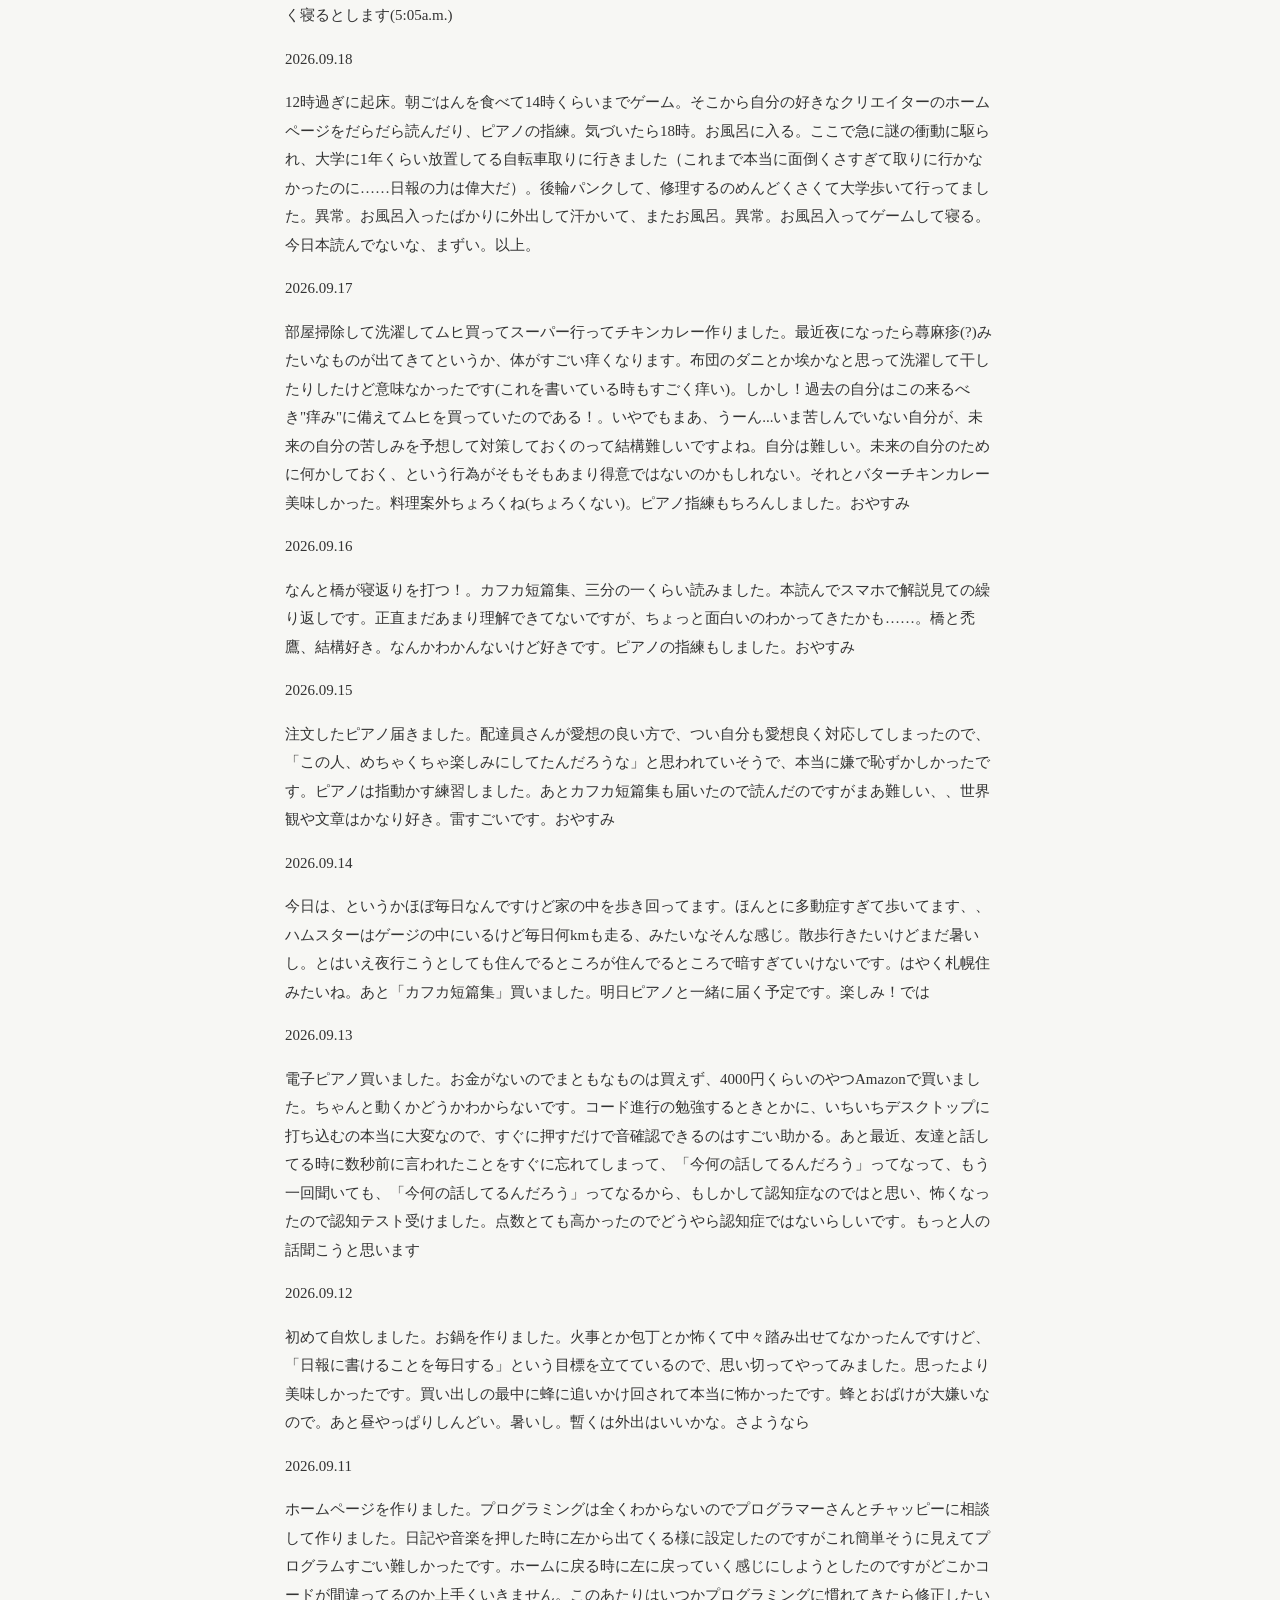
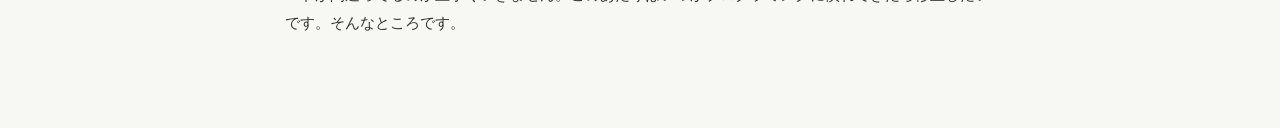
==== commit 7901296a: "Update diary.html" ====
--- a/diary.html
+++ b/diary.html
@@ -19,6 +19,12 @@
 </header>
 
 <main>
+    <p>2026.10.8</p>
+
+    <p>
+       あ
+
+    </p>
     <p>2026.10.7</p>
 
     <p>
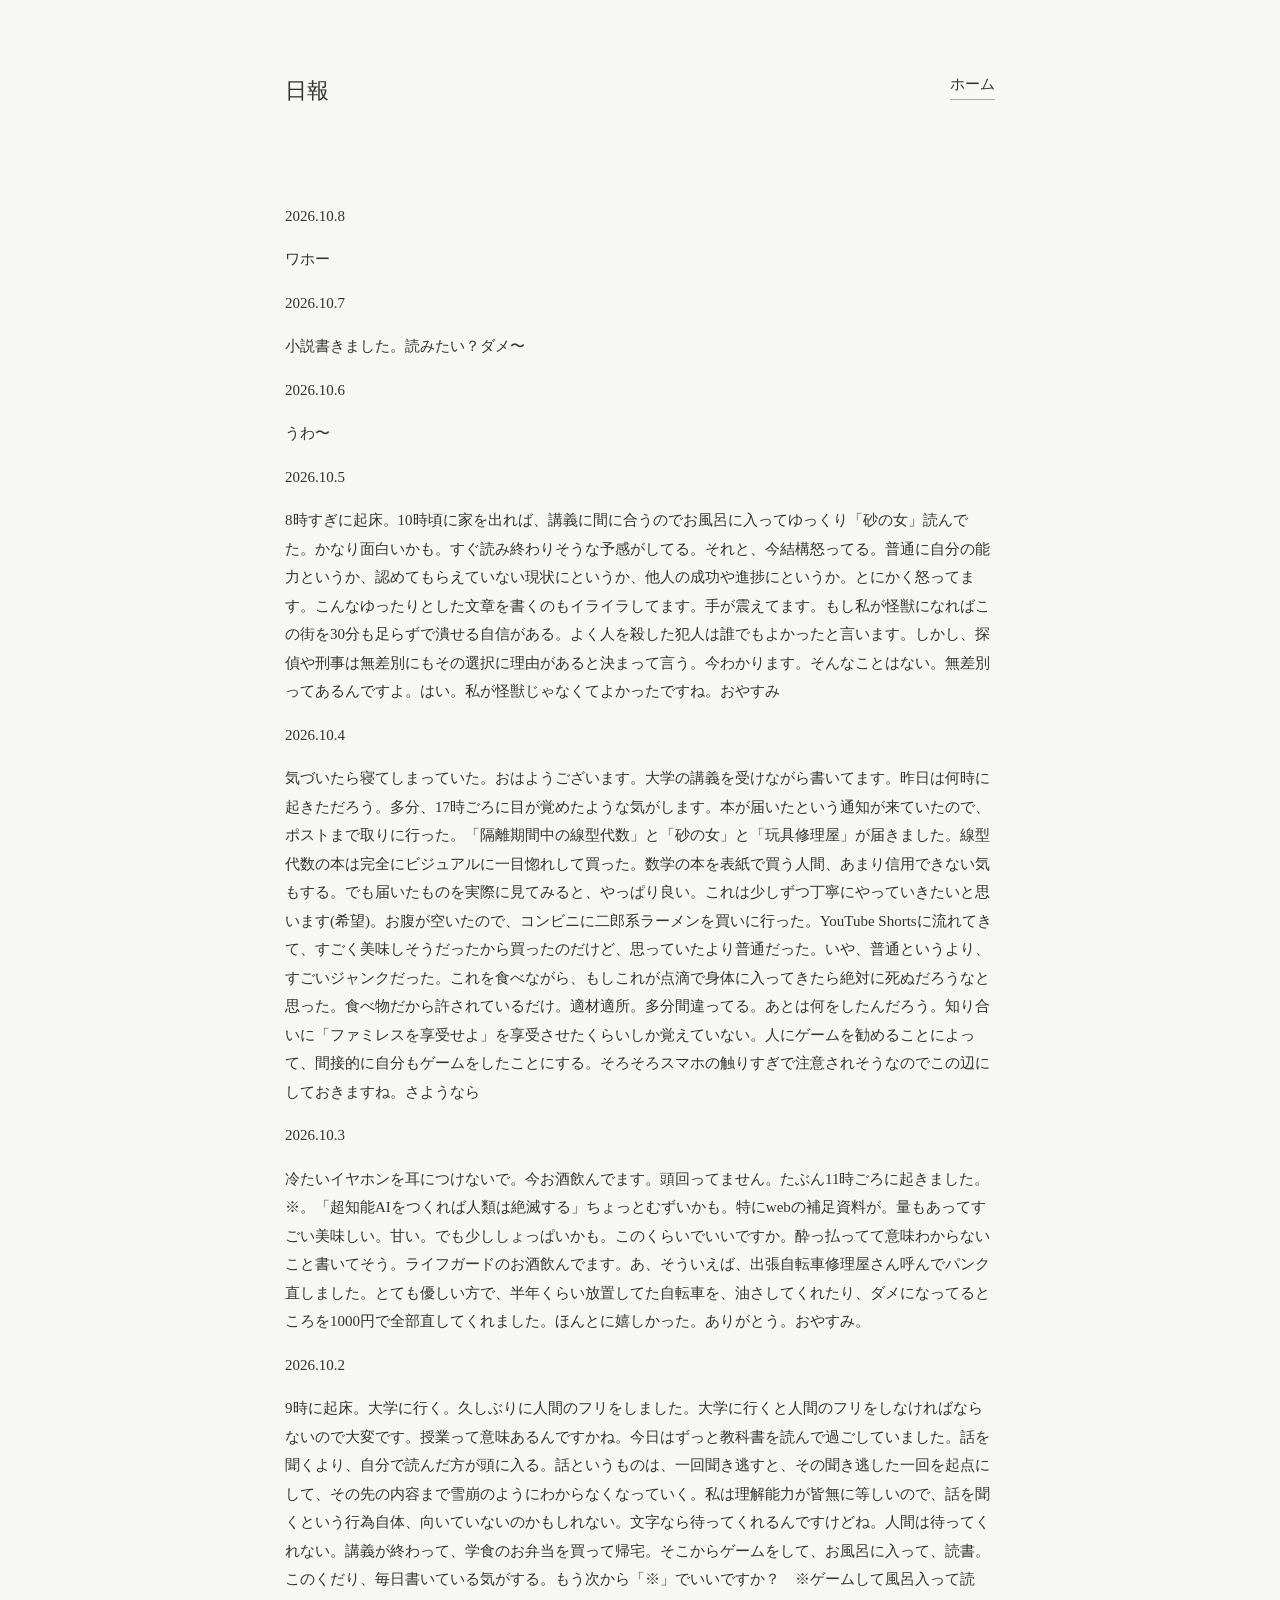
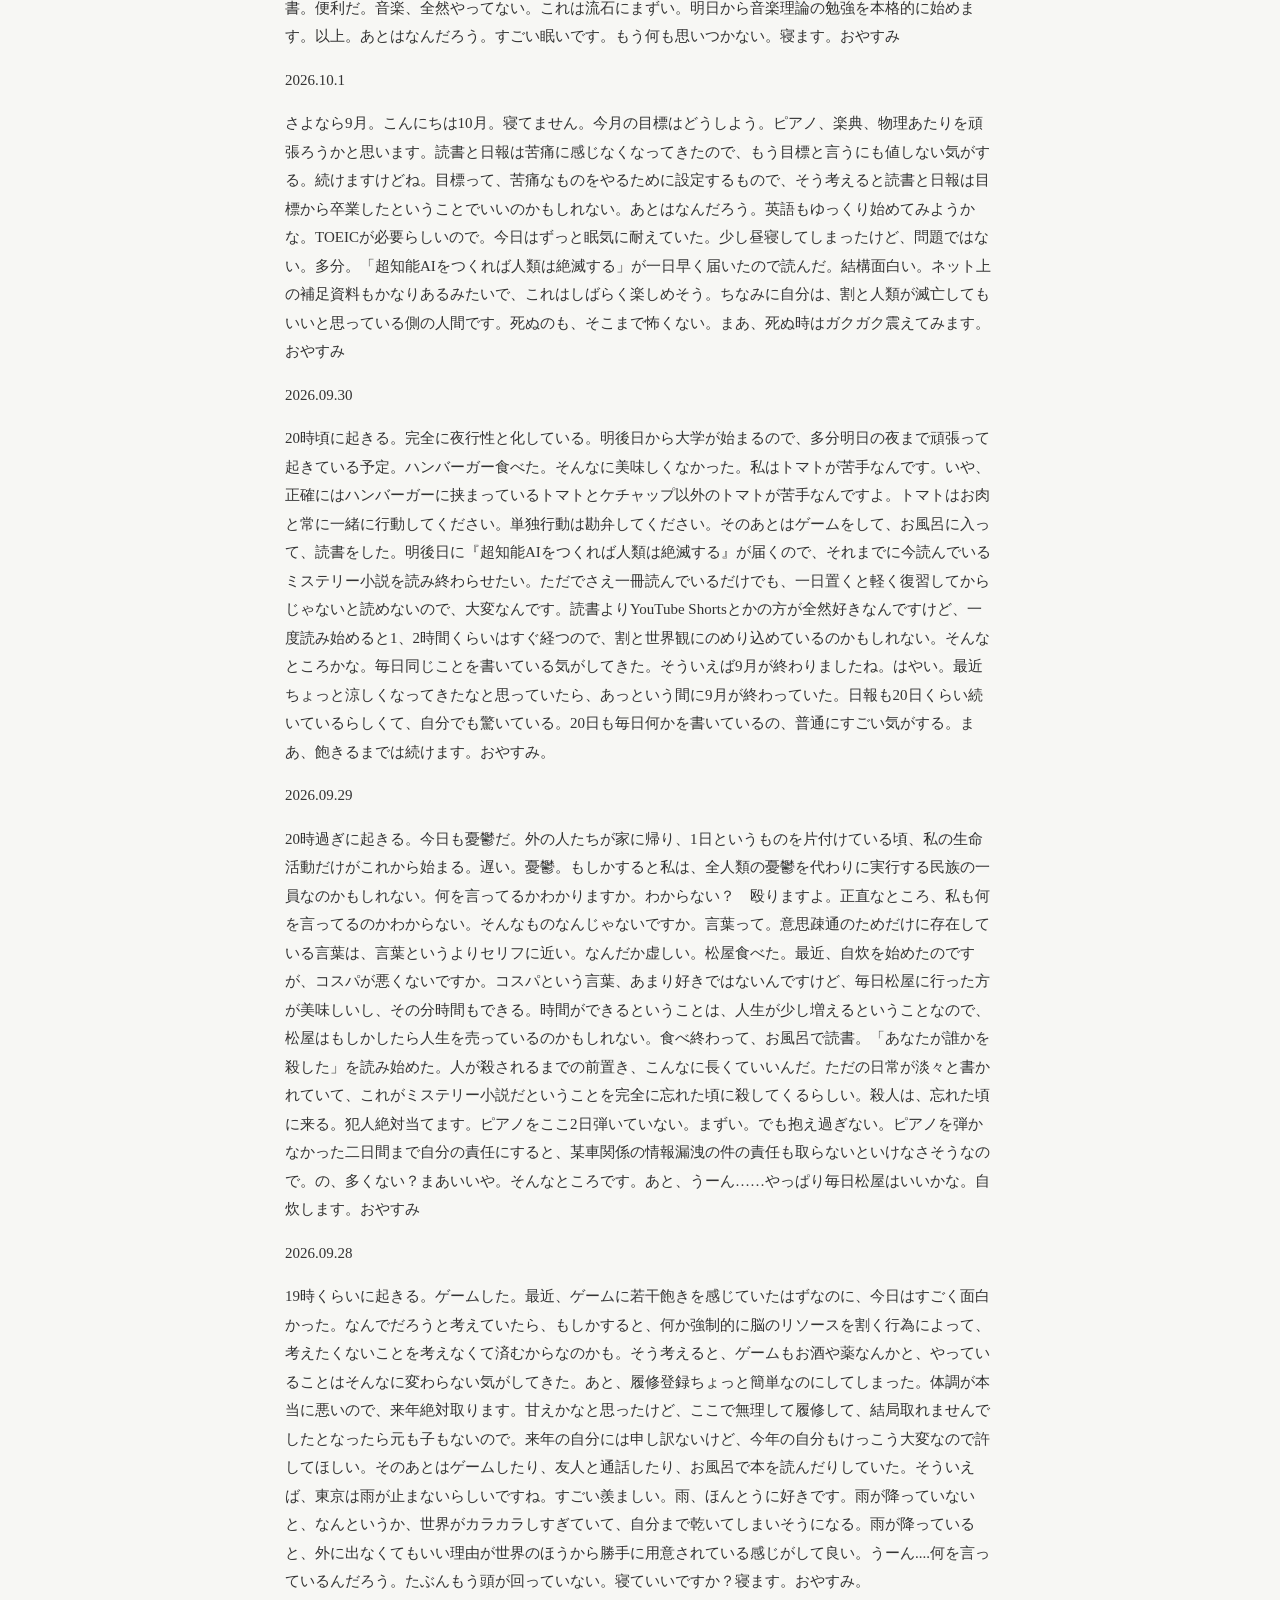
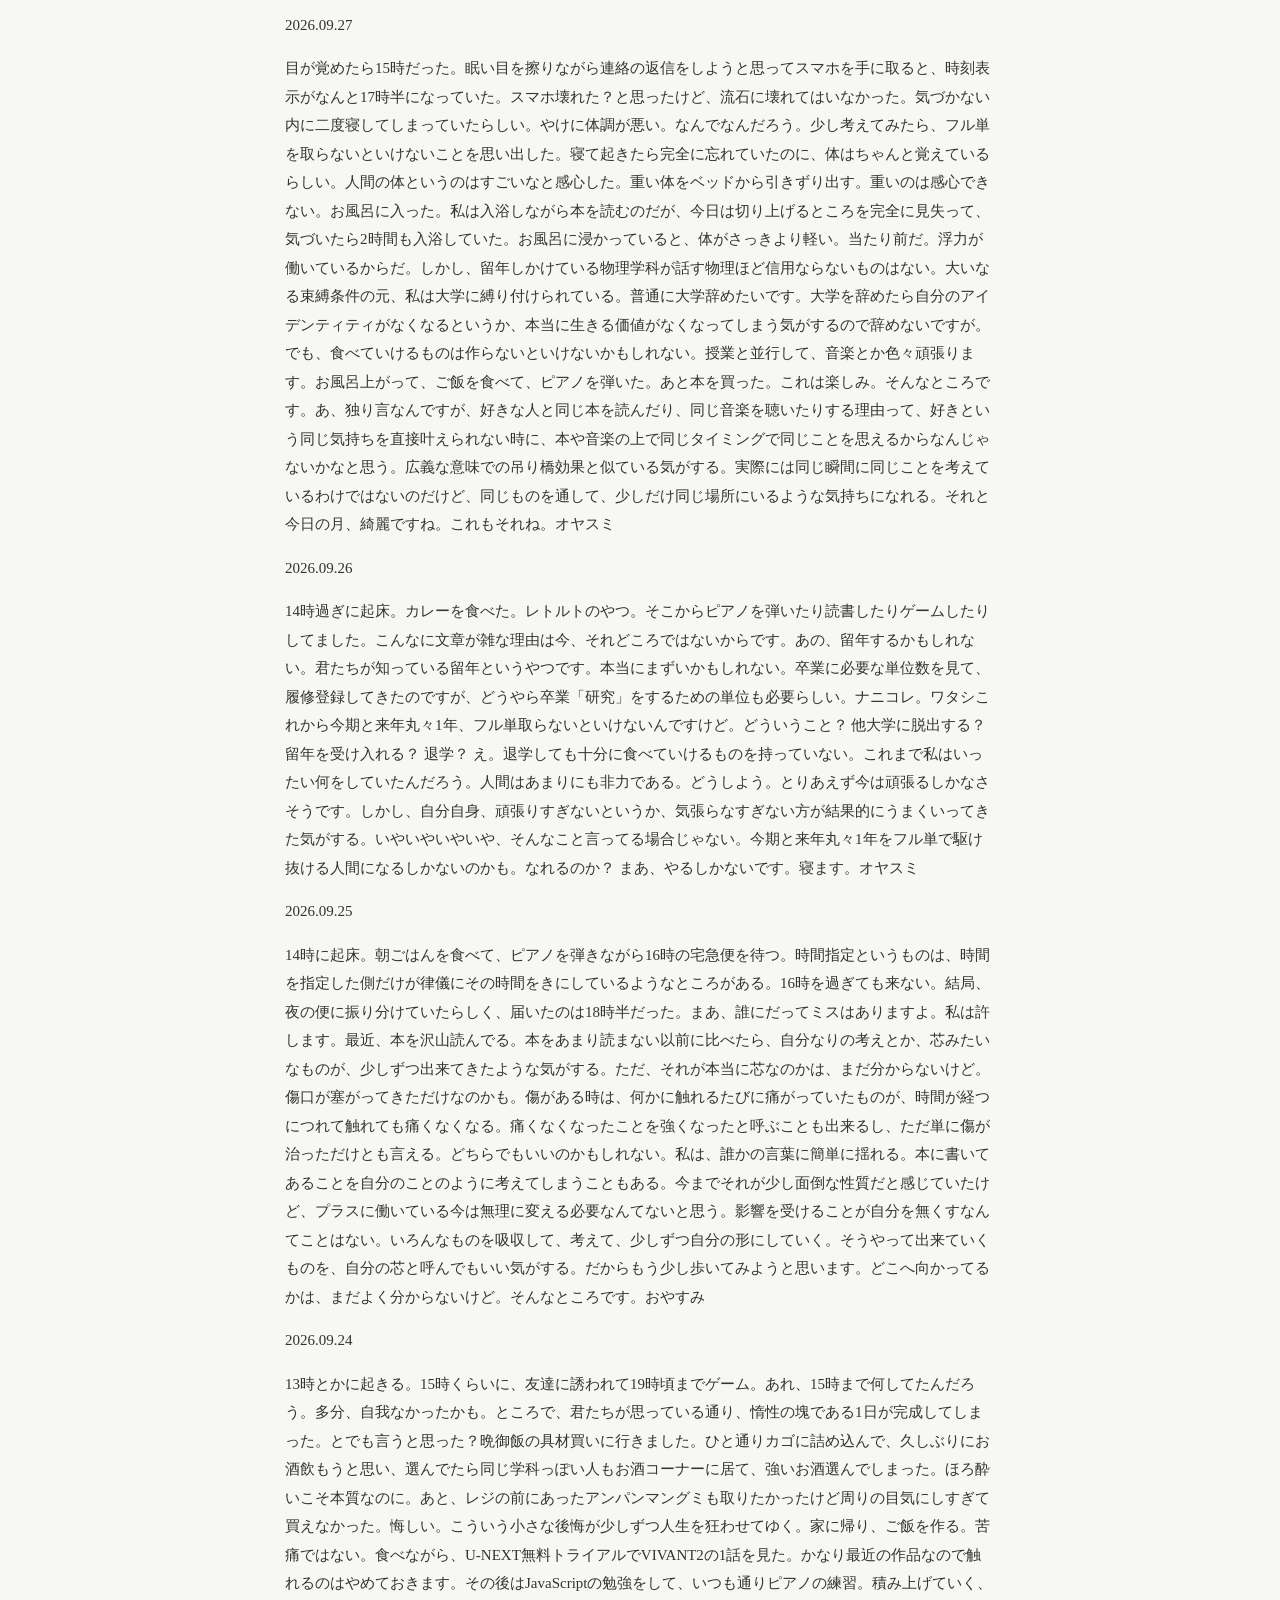
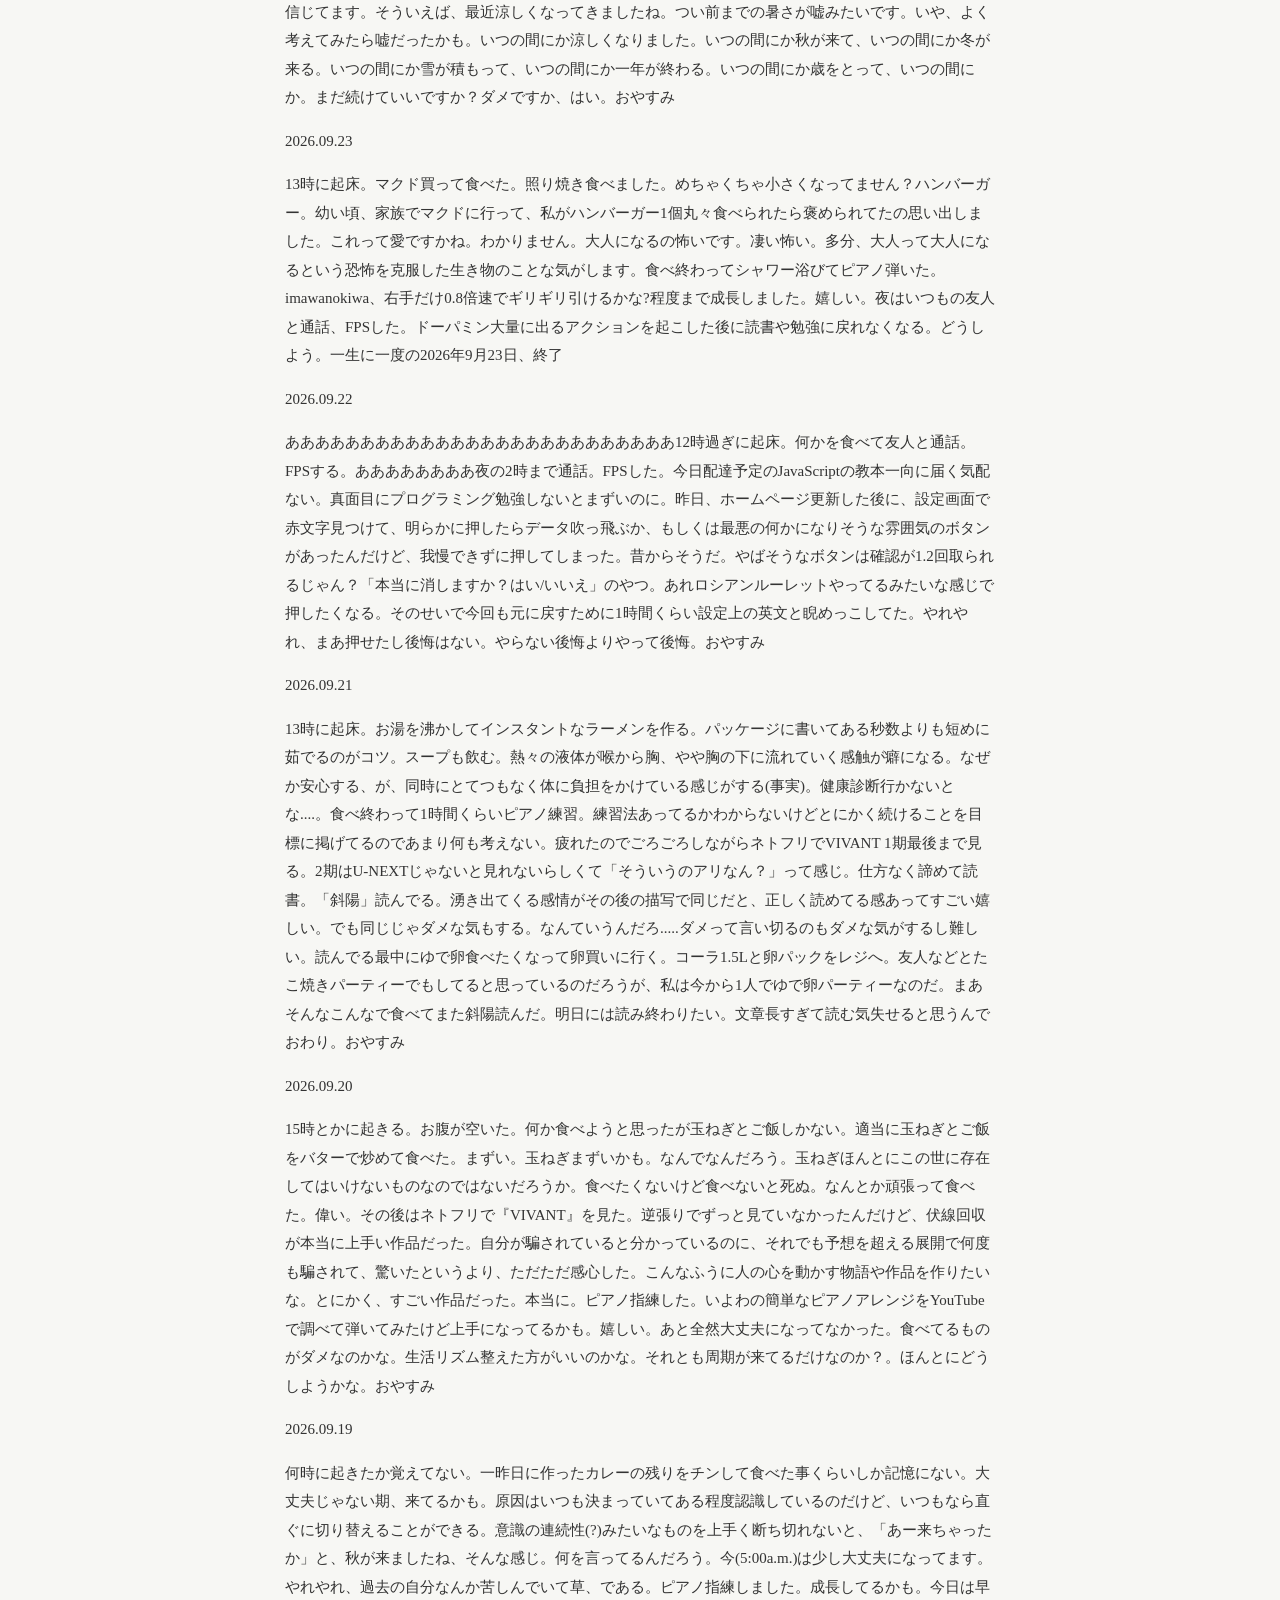
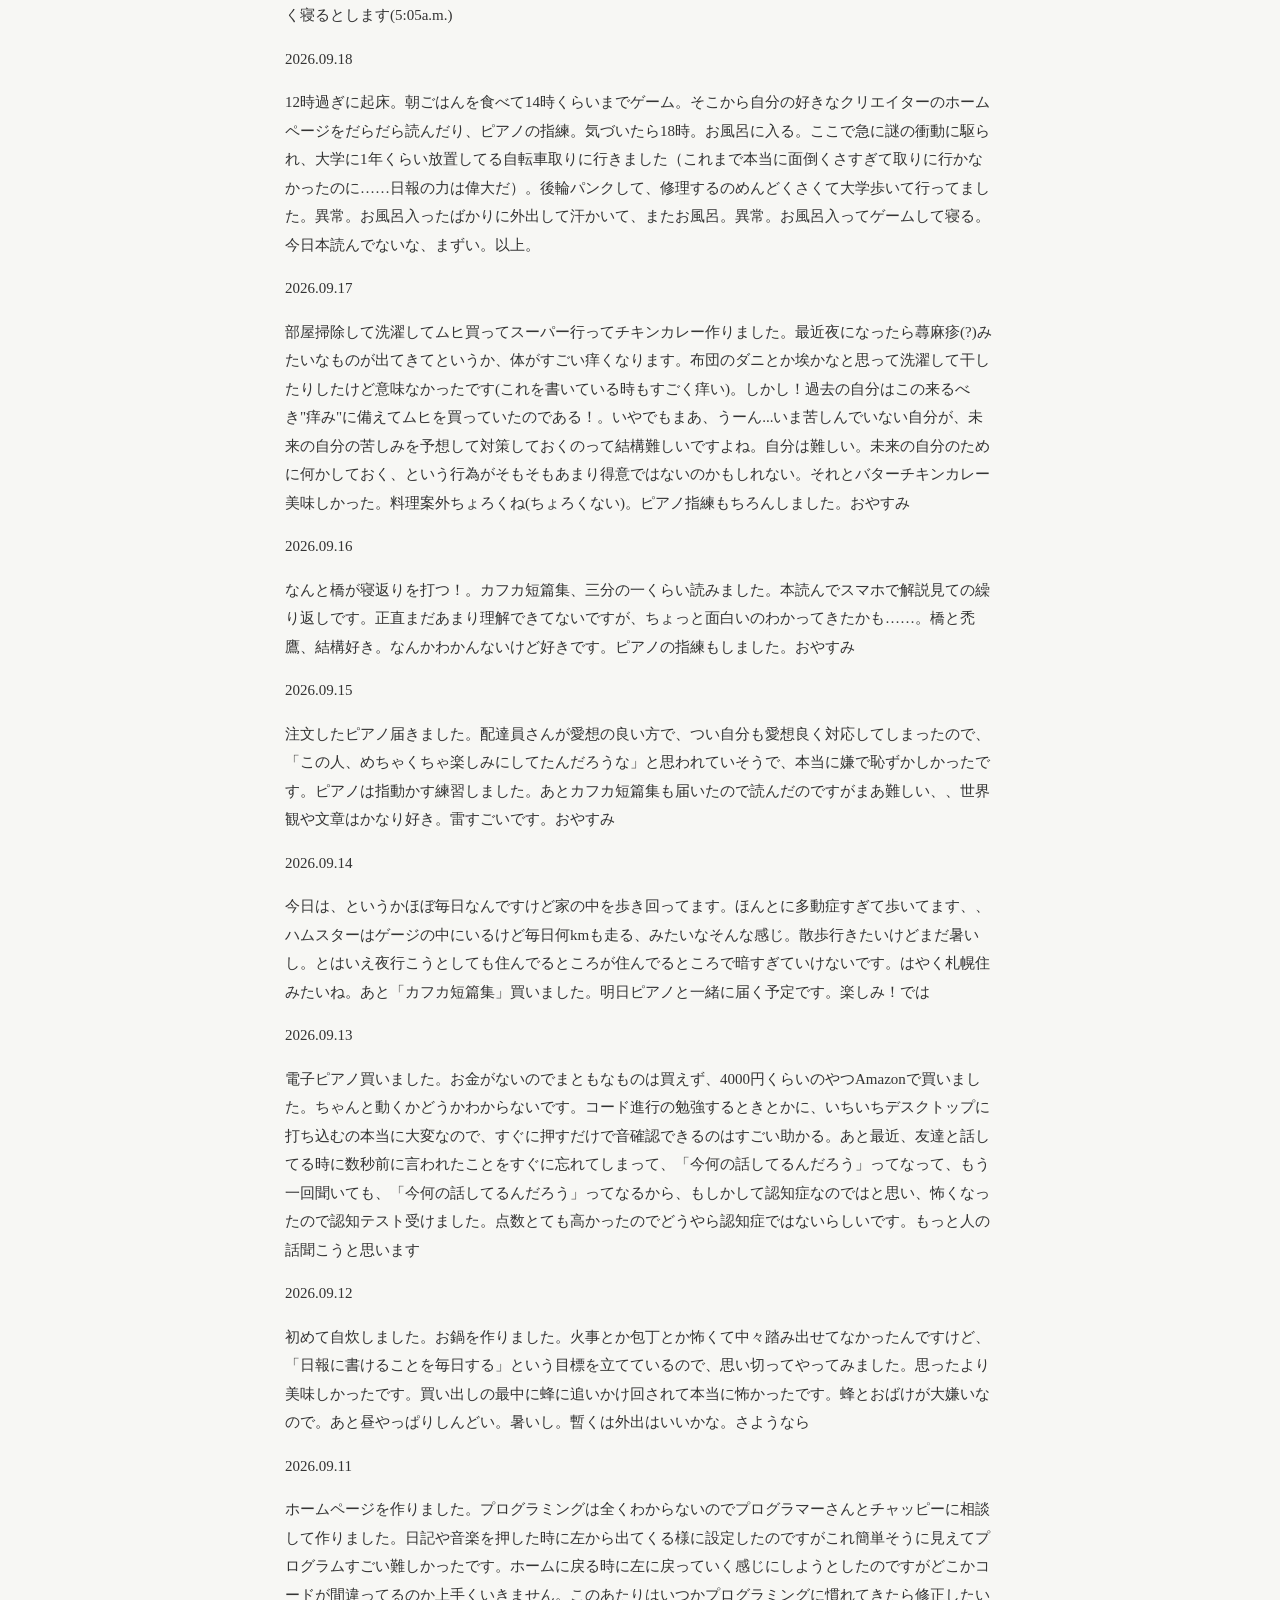
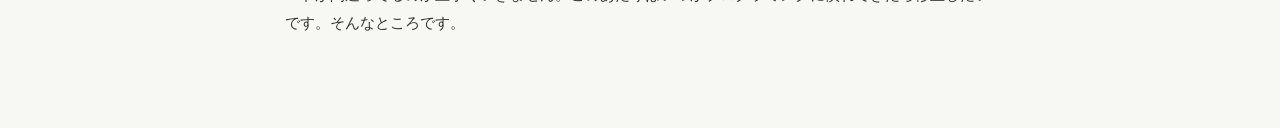
==== commit 2585d01c: "Update diary.html" ====
--- a/diary.html
+++ b/diary.html
@@ -22,7 +22,7 @@
     <p>2026.10.8</p>
 
     <p>
-       あ
+       ワホー
 
     </p>
     <p>2026.10.7</p>
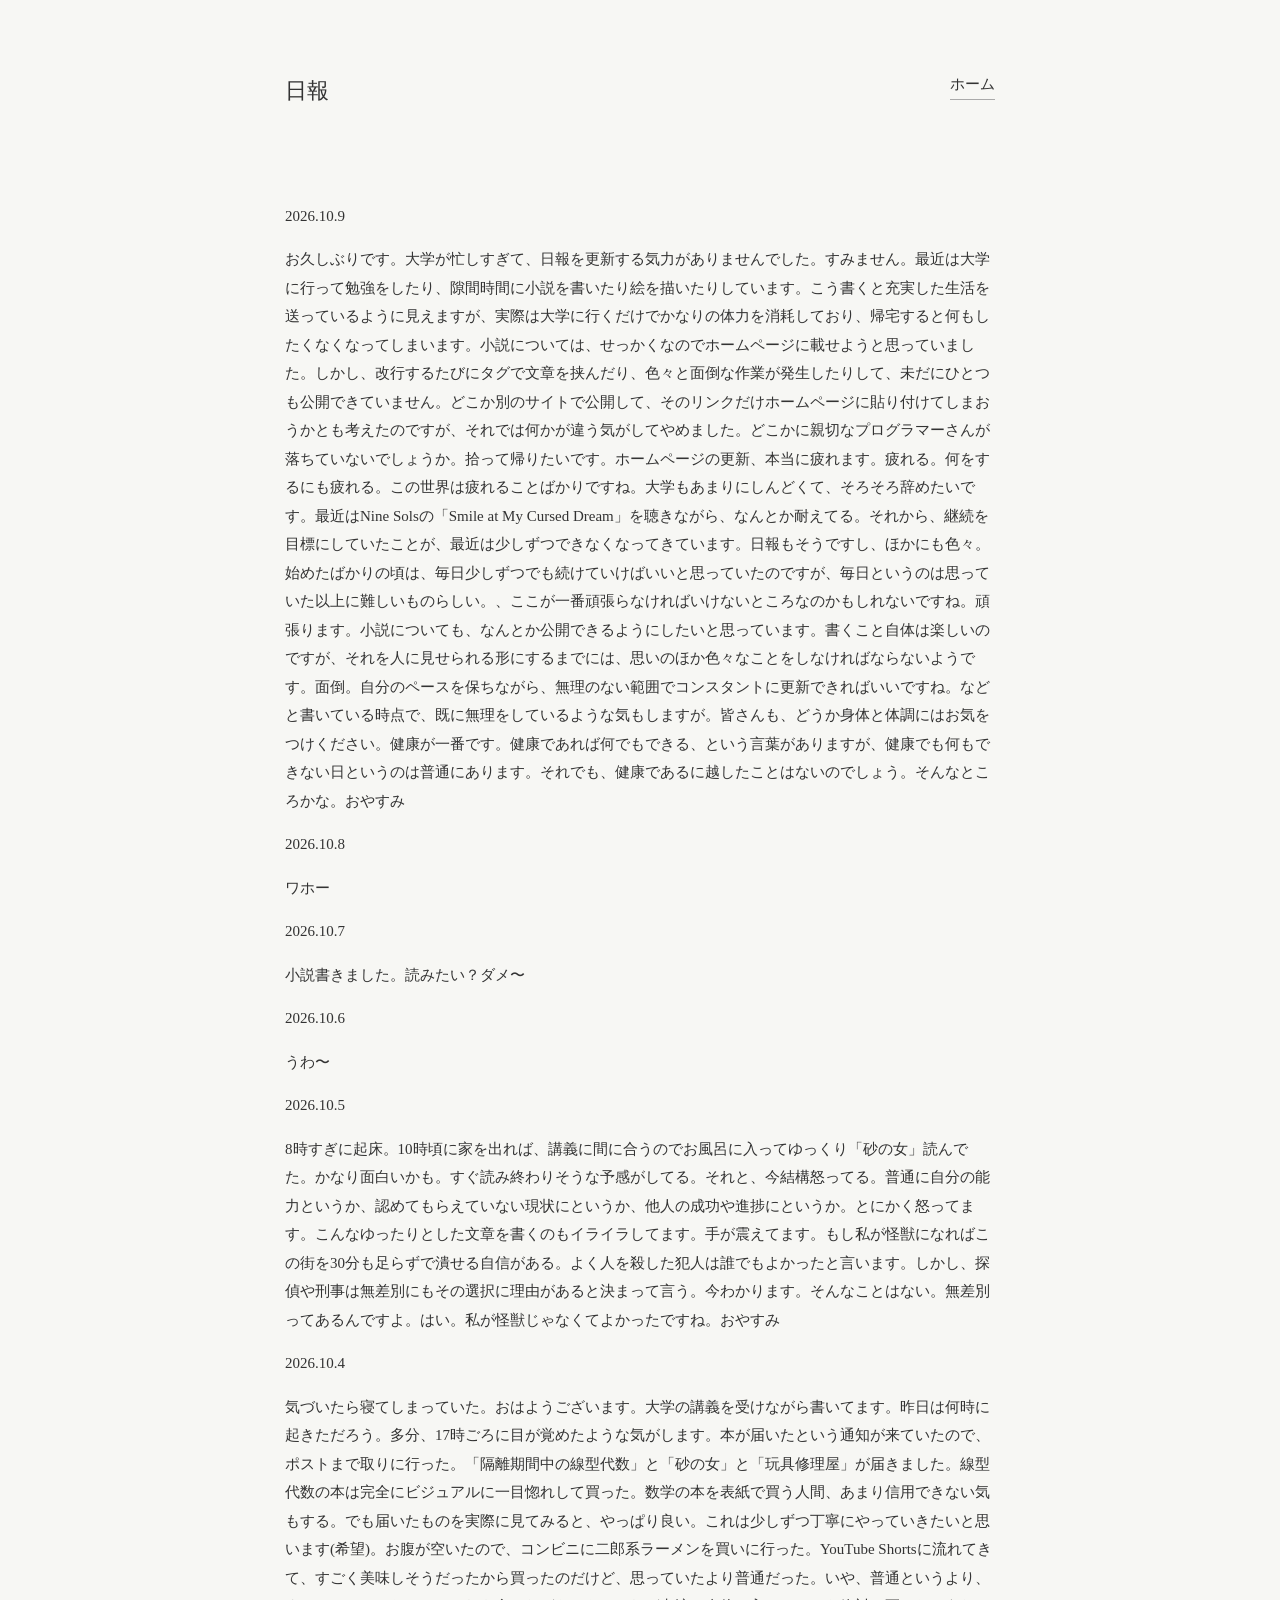
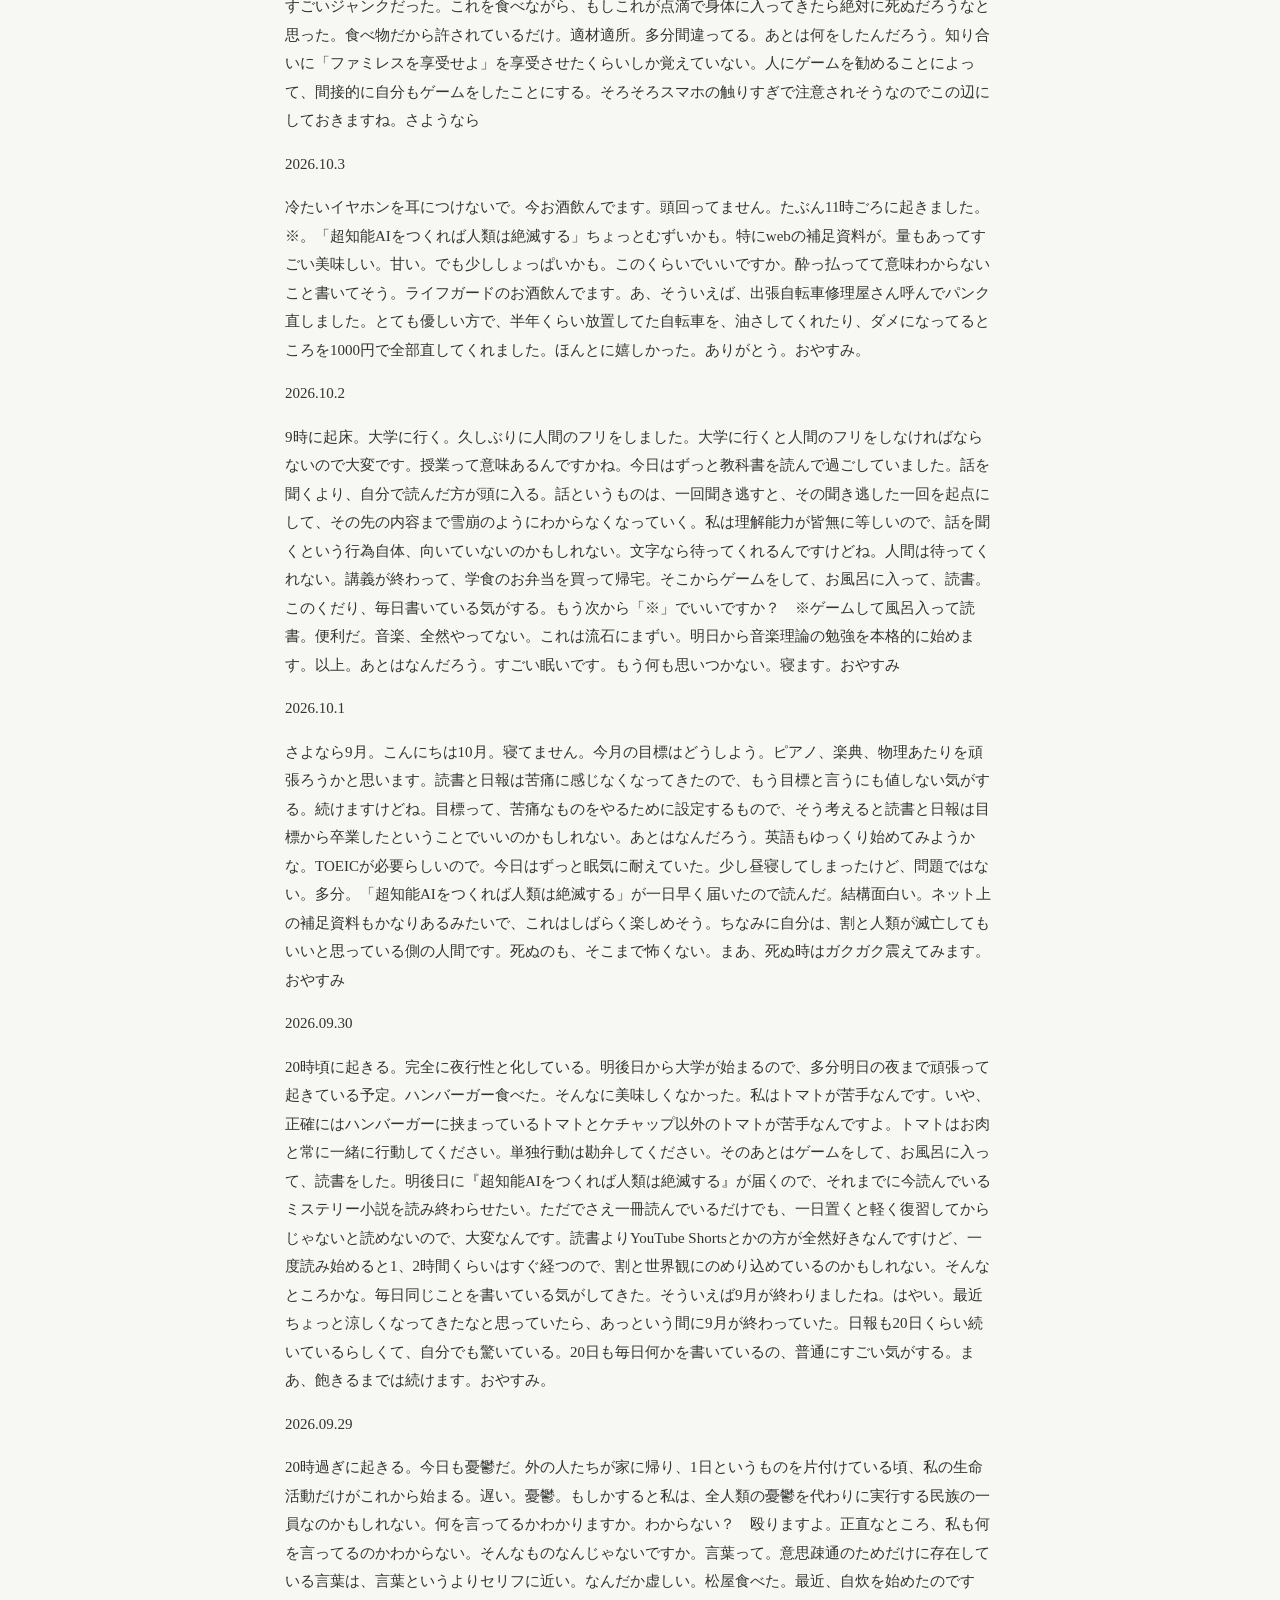
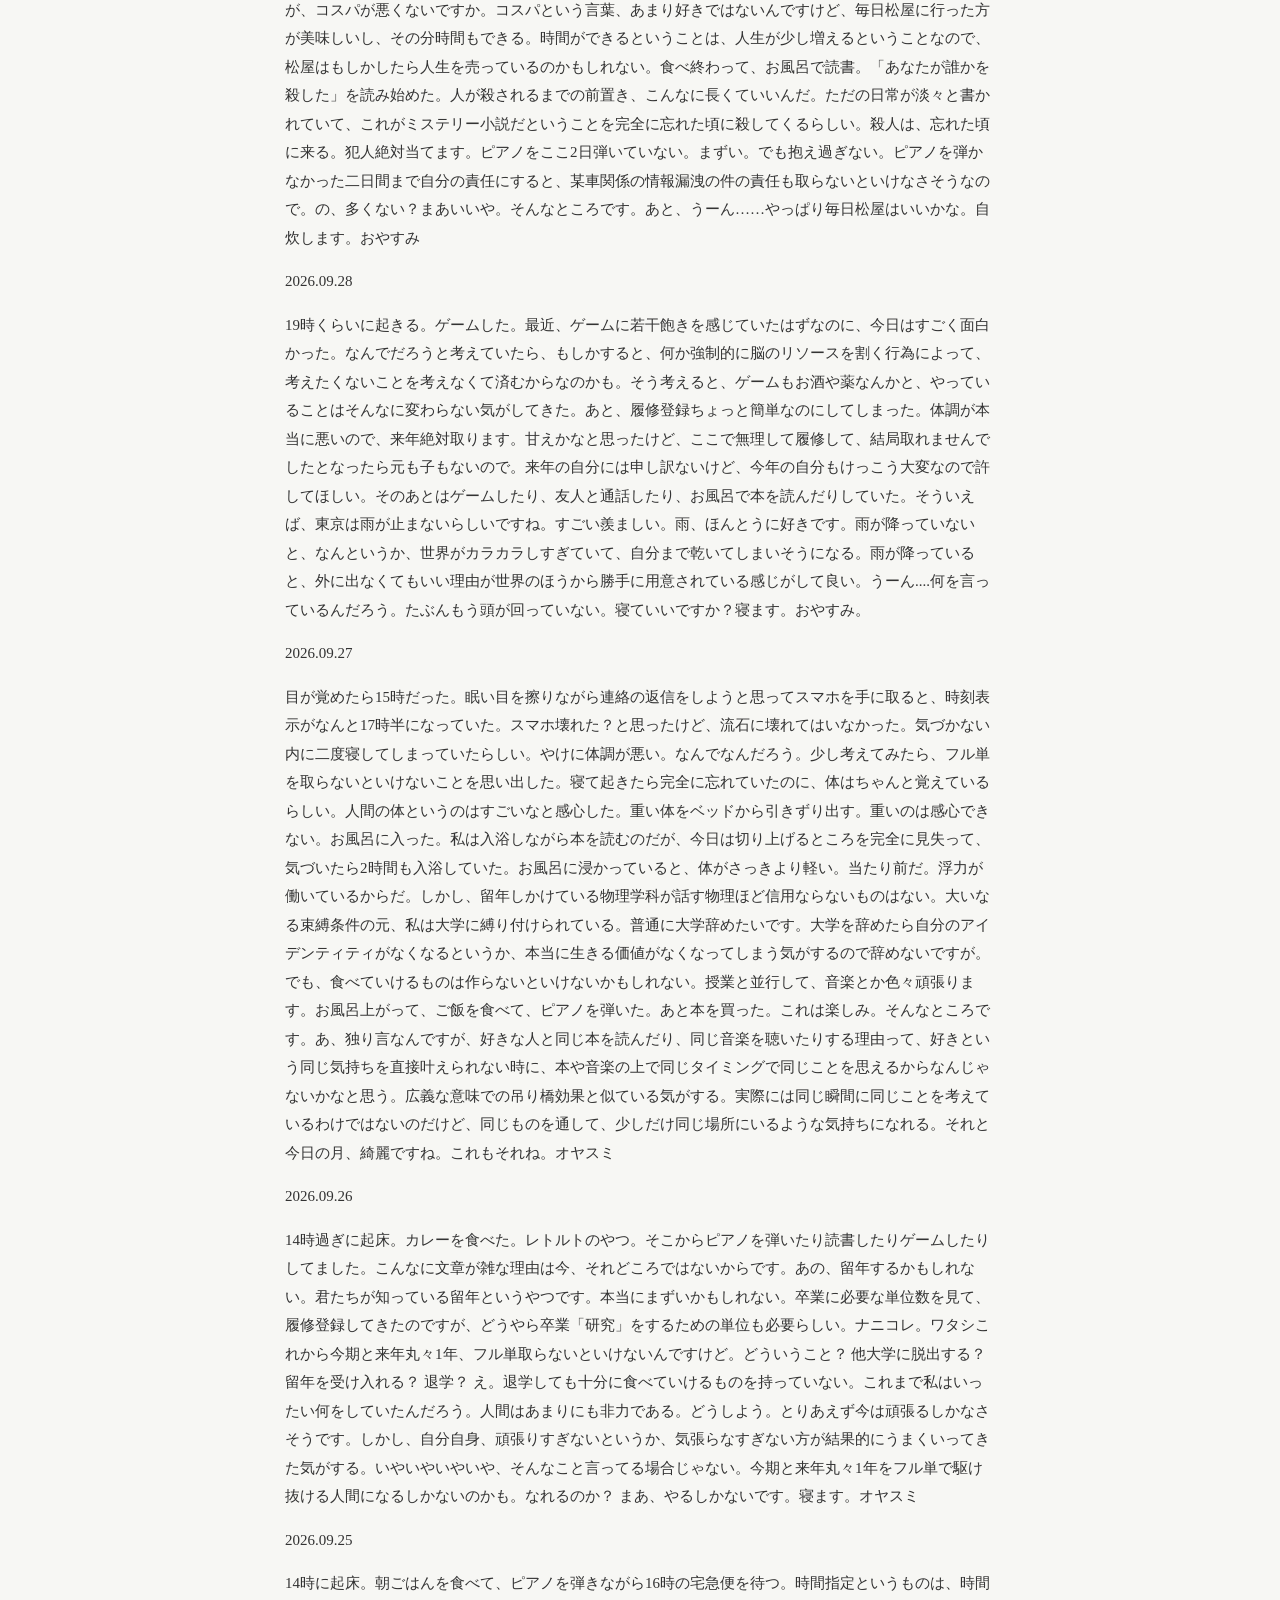
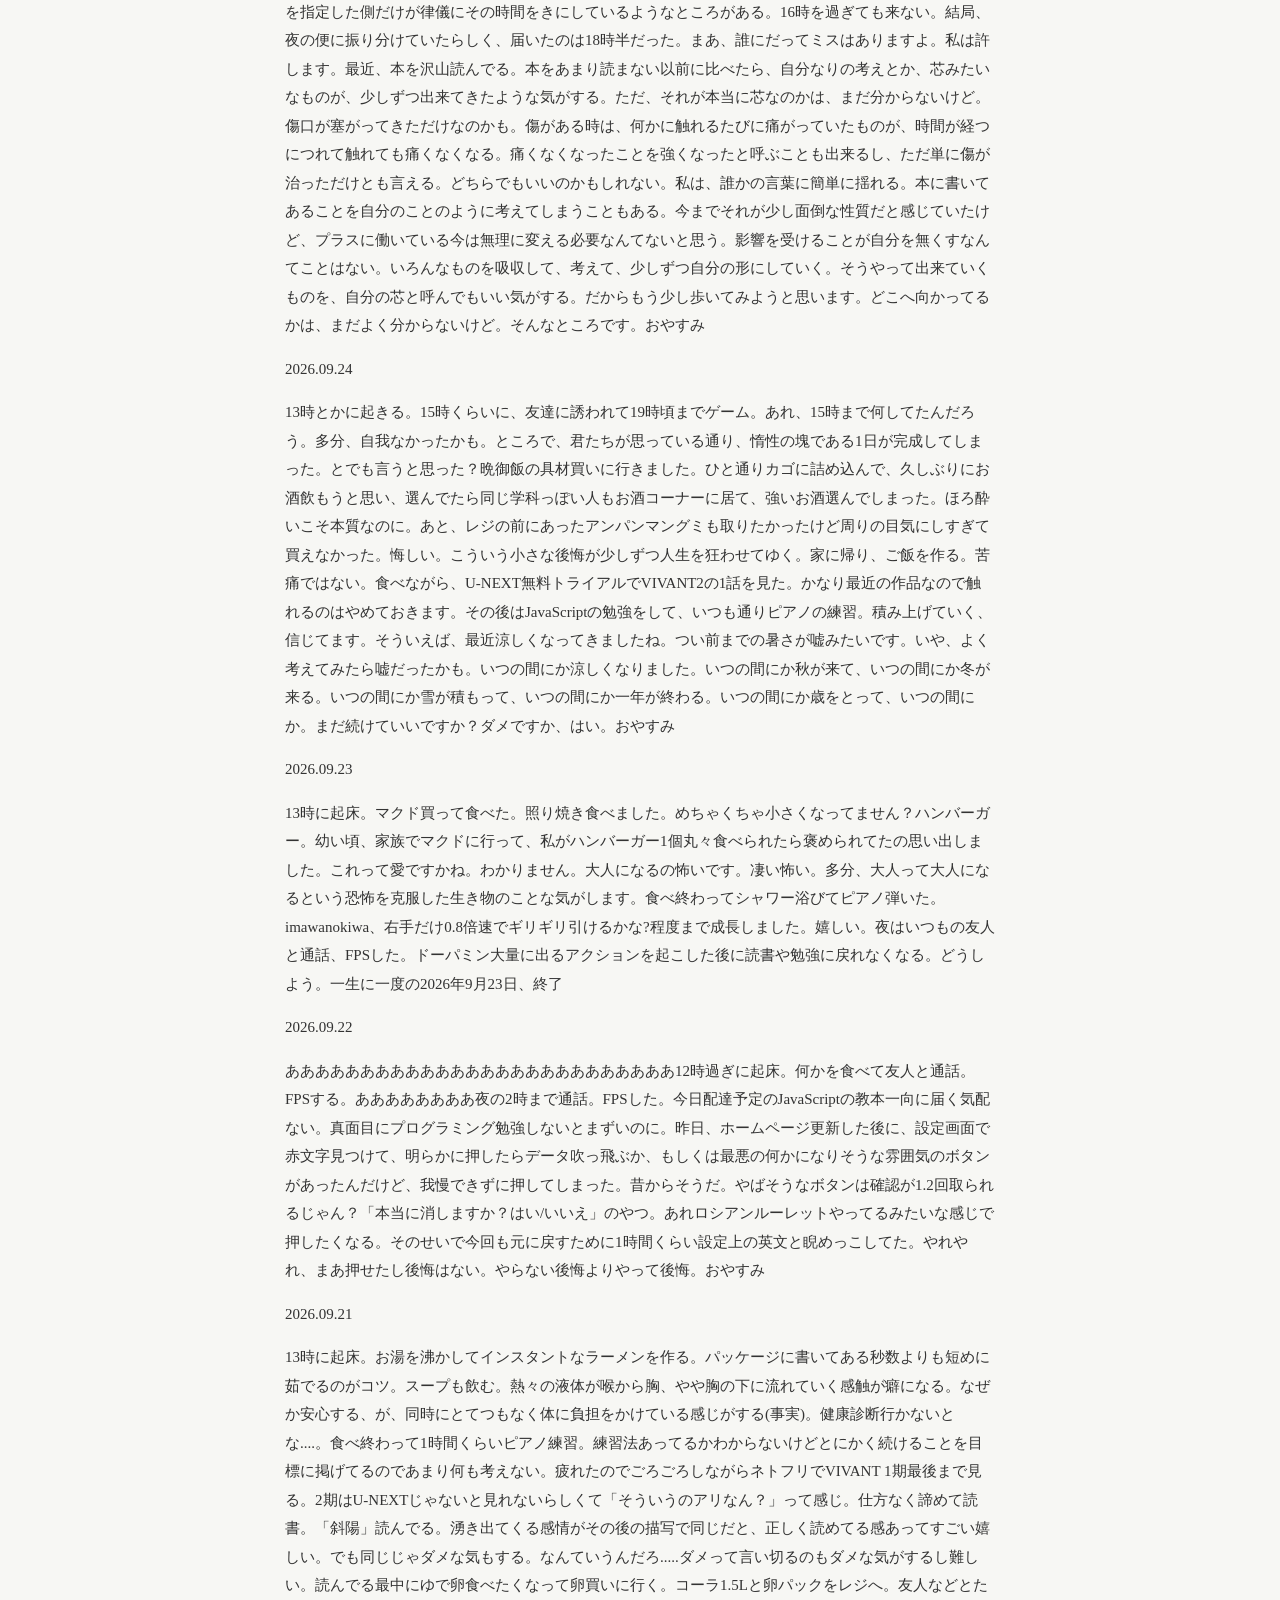
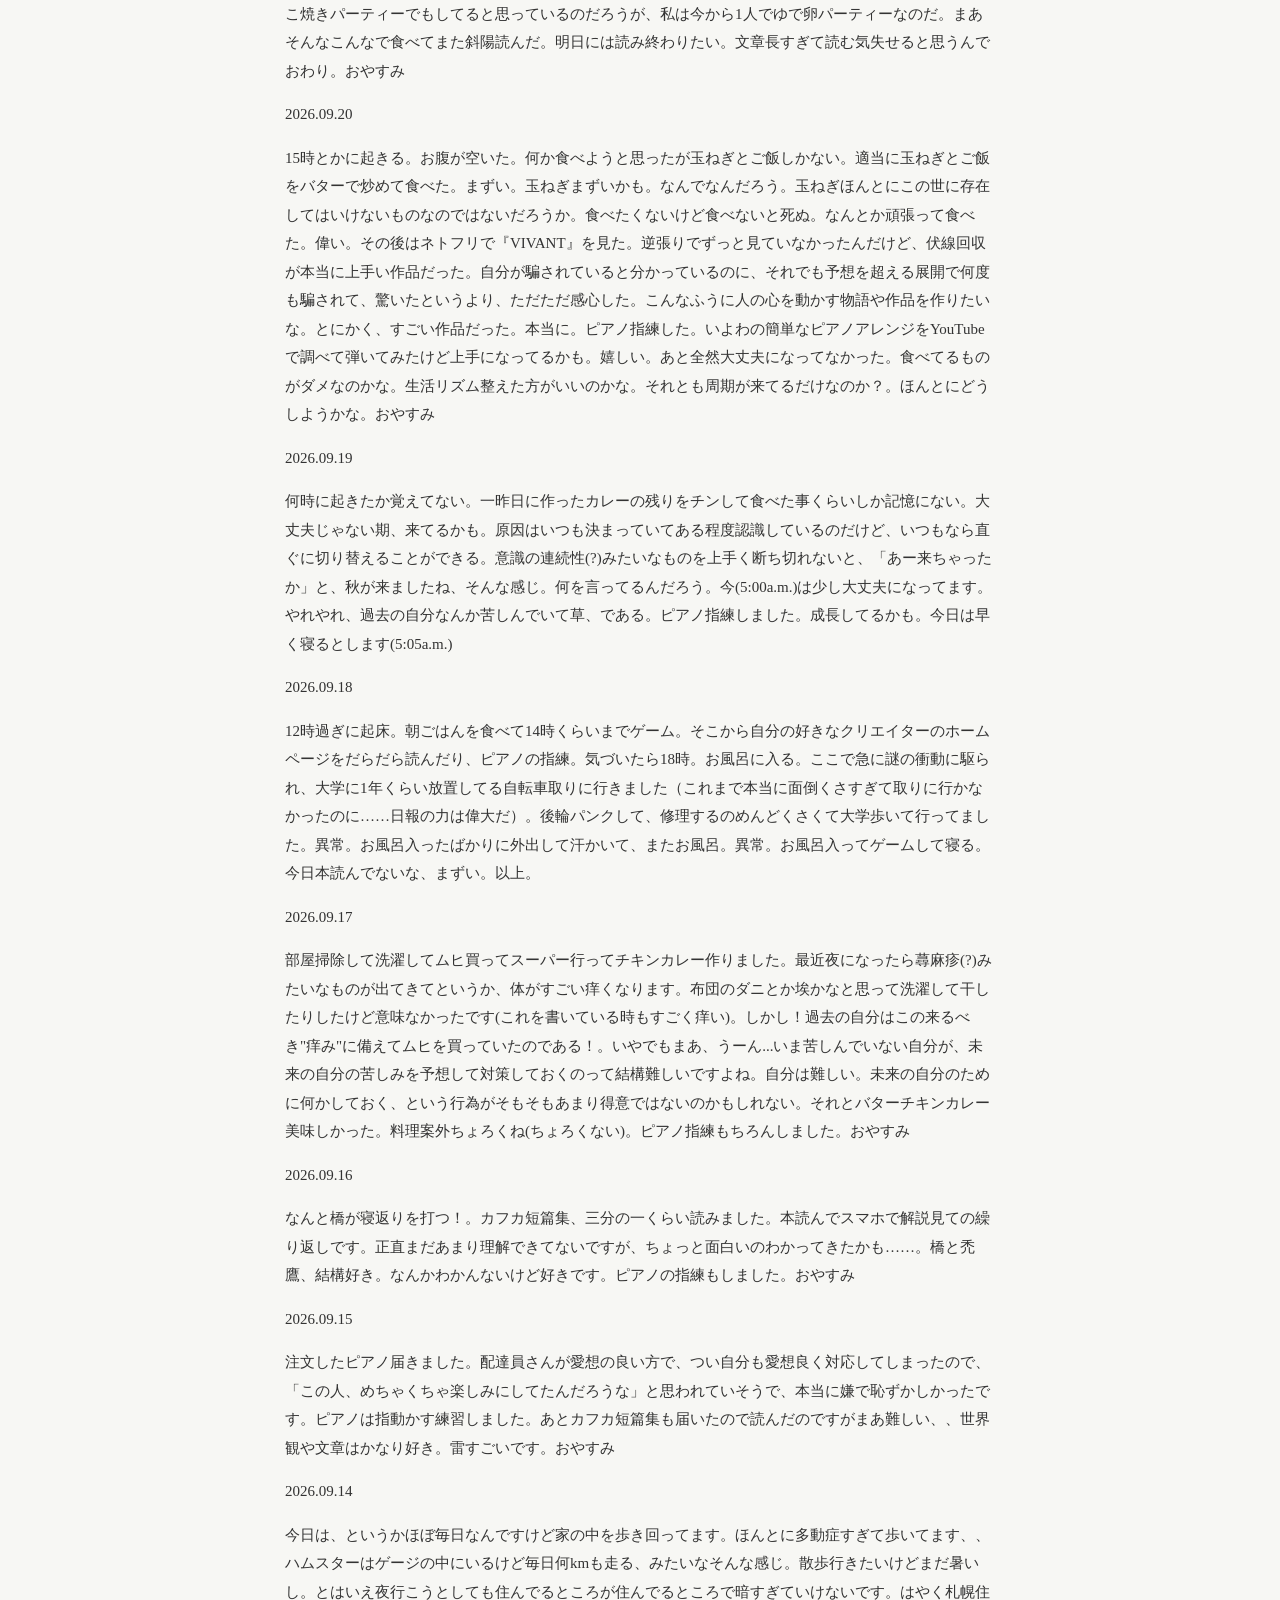
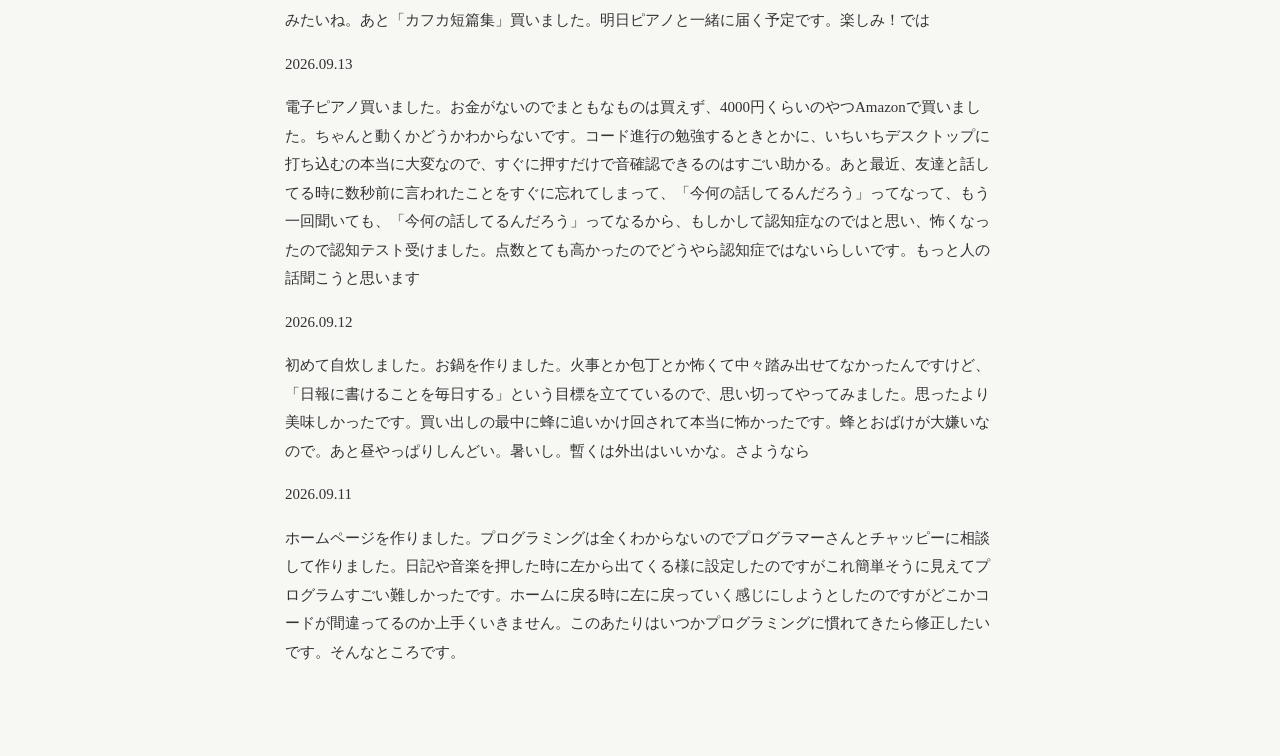
==== commit 5b29a7cc: "Update diary with personal reflections and challenges Added a personal update reflecting on universi" ====
--- a/diary.html
+++ b/diary.html
@@ -19,6 +19,12 @@
 </header>
 
 <main>
+    <p>2026.10.9</p>
+
+    <p>
+       お久しぶりです。大学が忙しすぎて、日報を更新する気力がありませんでした。すみません。最近は大学に行って勉強をしたり、隙間時間に小説を書いたり絵を描いたりしています。こう書くと充実した生活を送っているように見えますが、実際は大学に行くだけでかなりの体力を消耗しており、帰宅すると何もしたくなくなってしまいます。小説については、せっかくなのでホームページに載せようと思っていました。しかし、改行するたびにタグで文章を挟んだり、色々と面倒な作業が発生したりして、未だにひとつも公開できていません。どこか別のサイトで公開して、そのリンクだけホームページに貼り付けてしまおうかとも考えたのですが、それでは何かが違う気がしてやめました。どこかに親切なプログラマーさんが落ちていないでしょうか。拾って帰りたいです。ホームページの更新、本当に疲れます。疲れる。何をするにも疲れる。この世界は疲れることばかりですね。大学もあまりにしんどくて、そろそろ辞めたいです。最近はNine Solsの「Smile at My Cursed Dream」を聴きながら、なんとか耐えてる。それから、継続を目標にしていたことが、最近は少しずつできなくなってきています。日報もそうですし、ほかにも色々。始めたばかりの頃は、毎日少しずつでも続けていけばいいと思っていたのですが、毎日というのは思っていた以上に難しいものらしい。、ここが一番頑張らなければいけないところなのかもしれないですね。頑張ります。小説についても、なんとか公開できるようにしたいと思っています。書くこと自体は楽しいのですが、それを人に見せられる形にするまでには、思いのほか色々なことをしなければならないようです。面倒。自分のペースを保ちながら、無理のない範囲でコンスタントに更新できればいいですね。などと書いている時点で、既に無理をしているような気もしますが。皆さんも、どうか身体と体調にはお気をつけください。健康が一番です。健康であれば何でもできる、という言葉がありますが、健康でも何もできない日というのは普通にあります。それでも、健康であるに越したことはないのでしょう。そんなところかな。おやすみ
+
+    </p>
     <p>2026.10.8</p>
 
     <p>
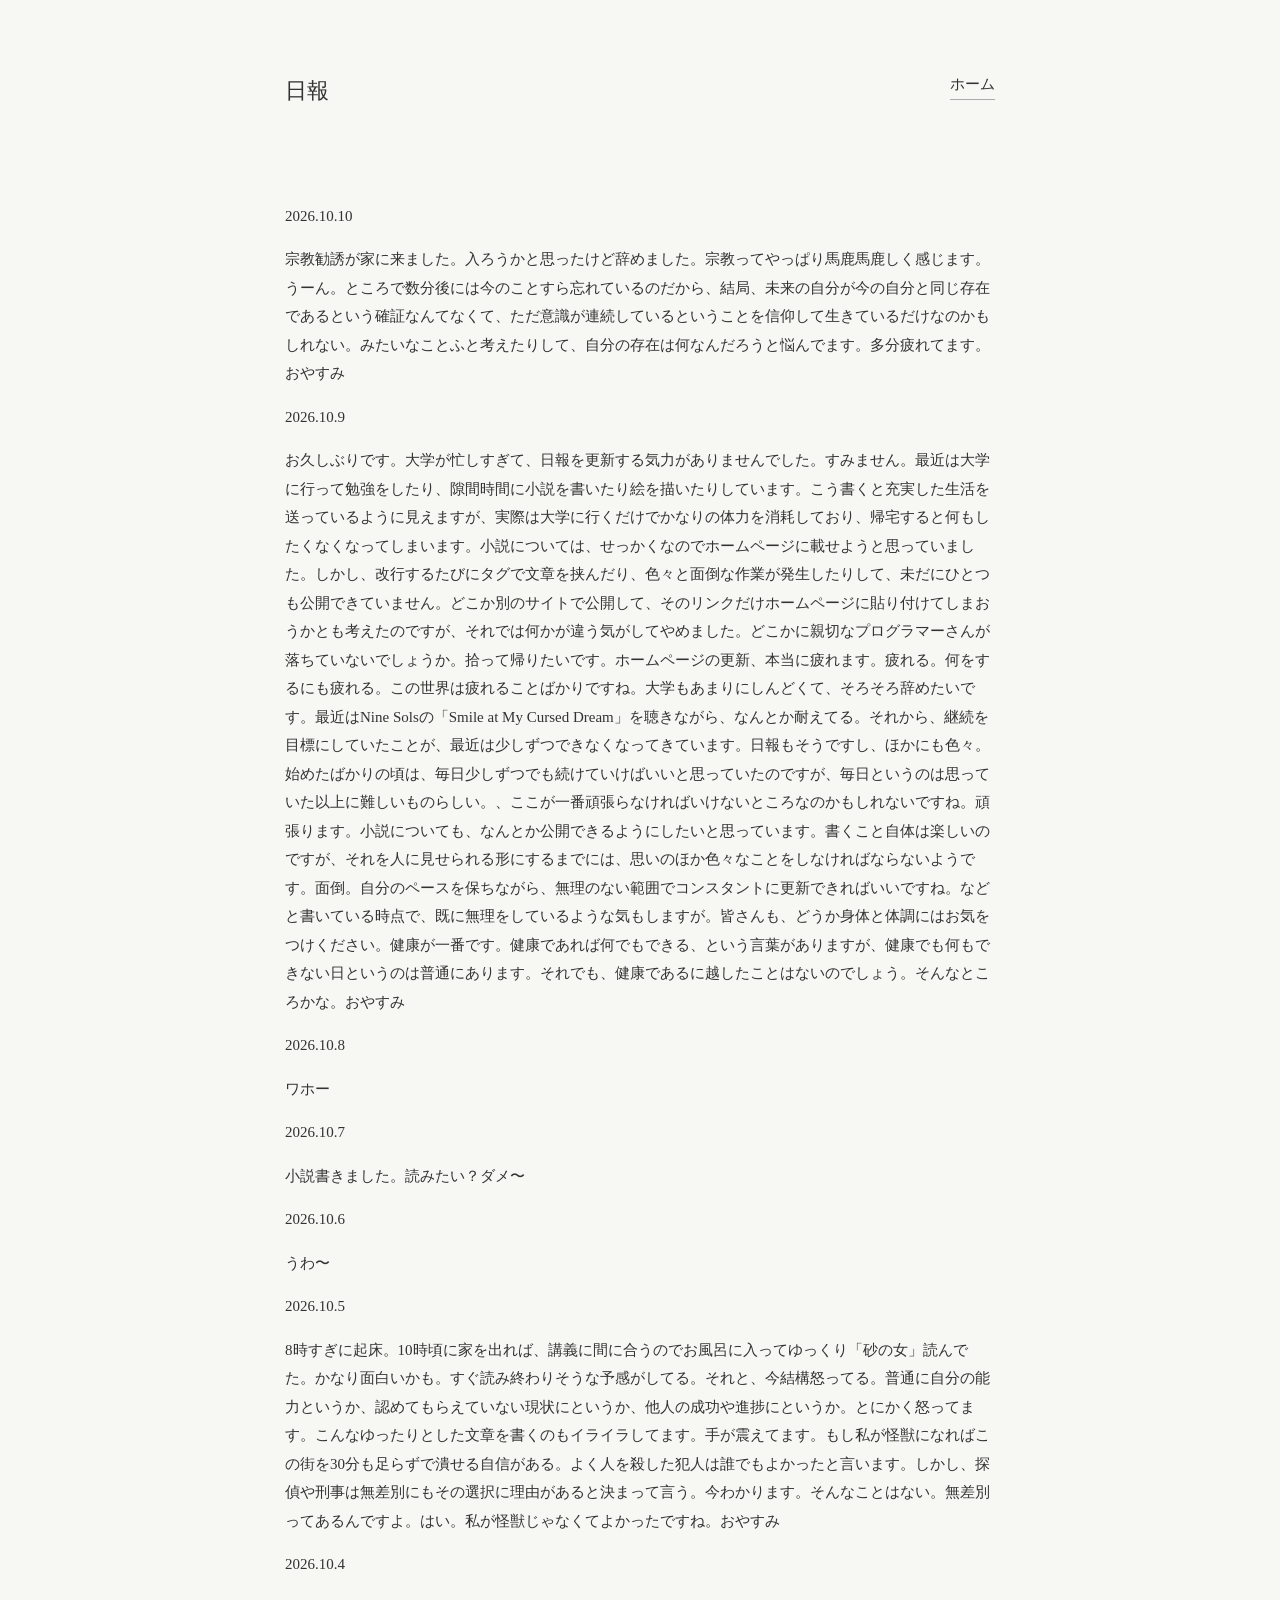
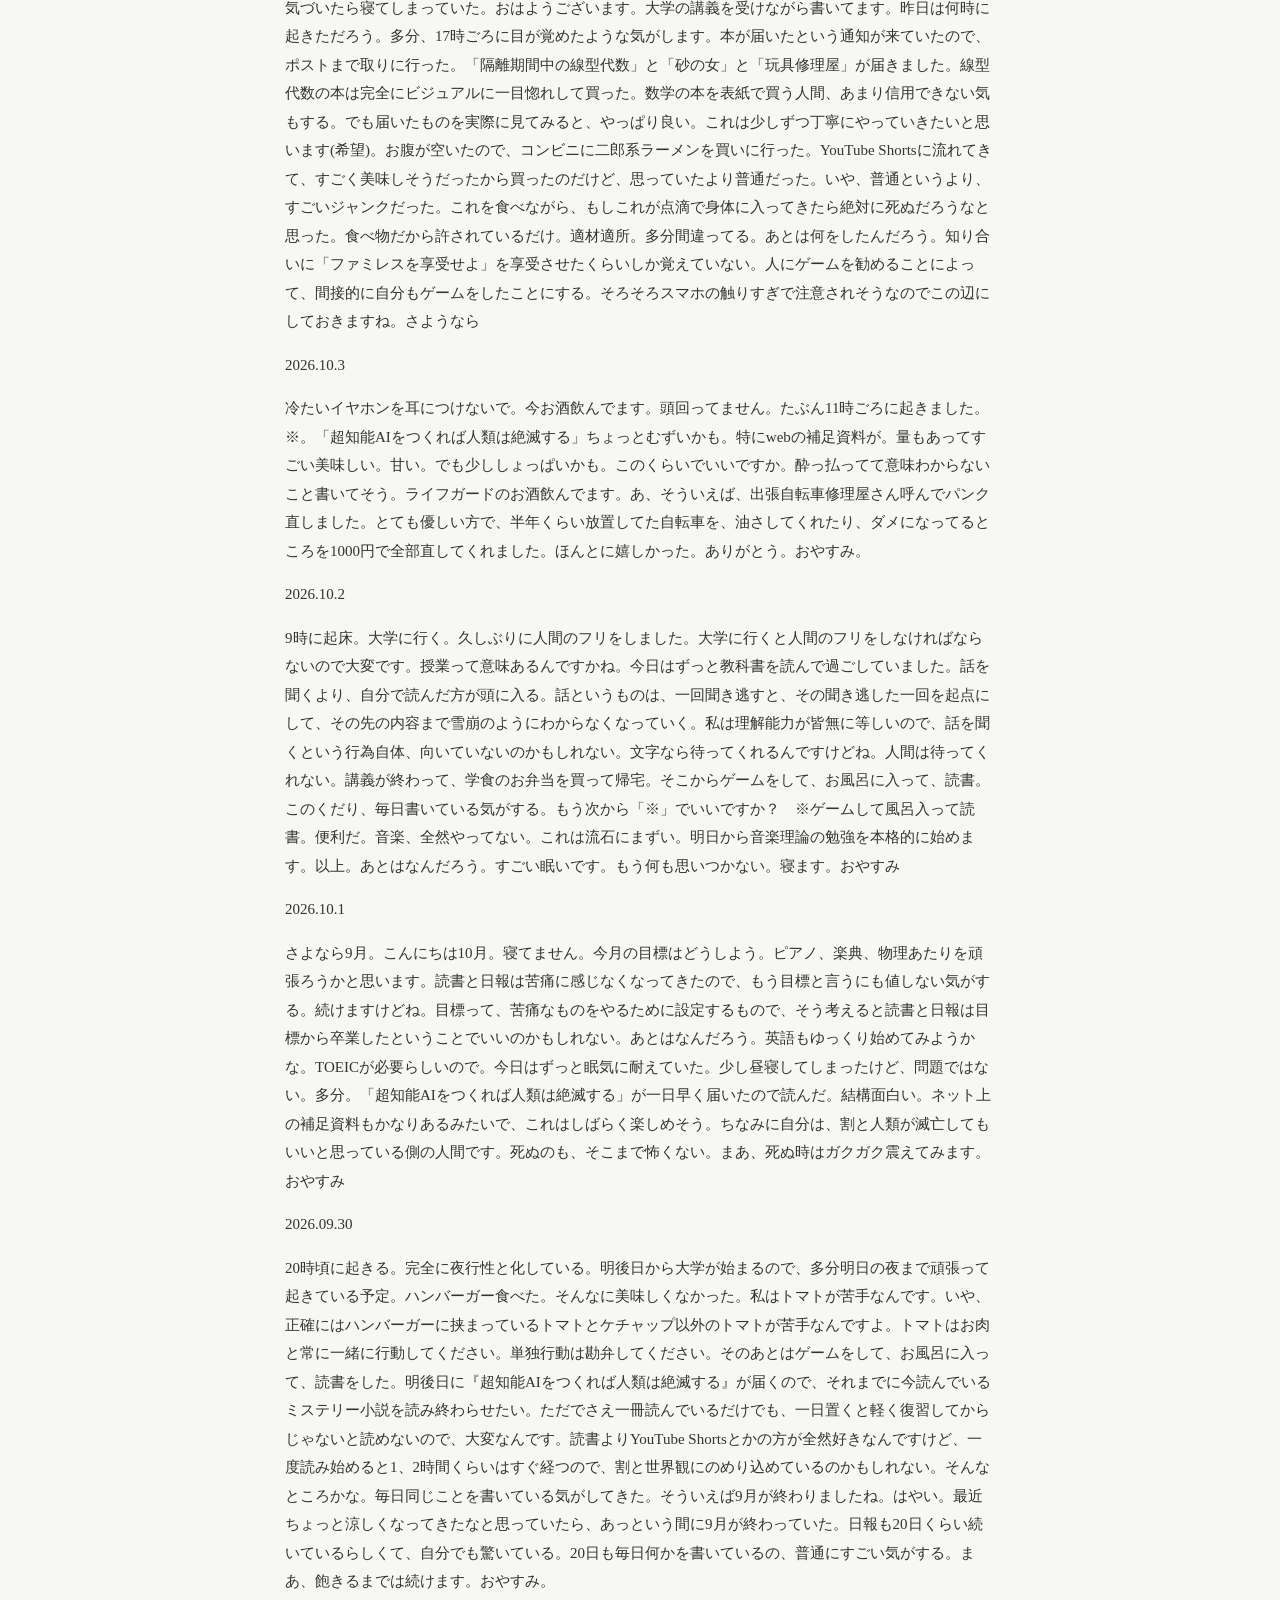
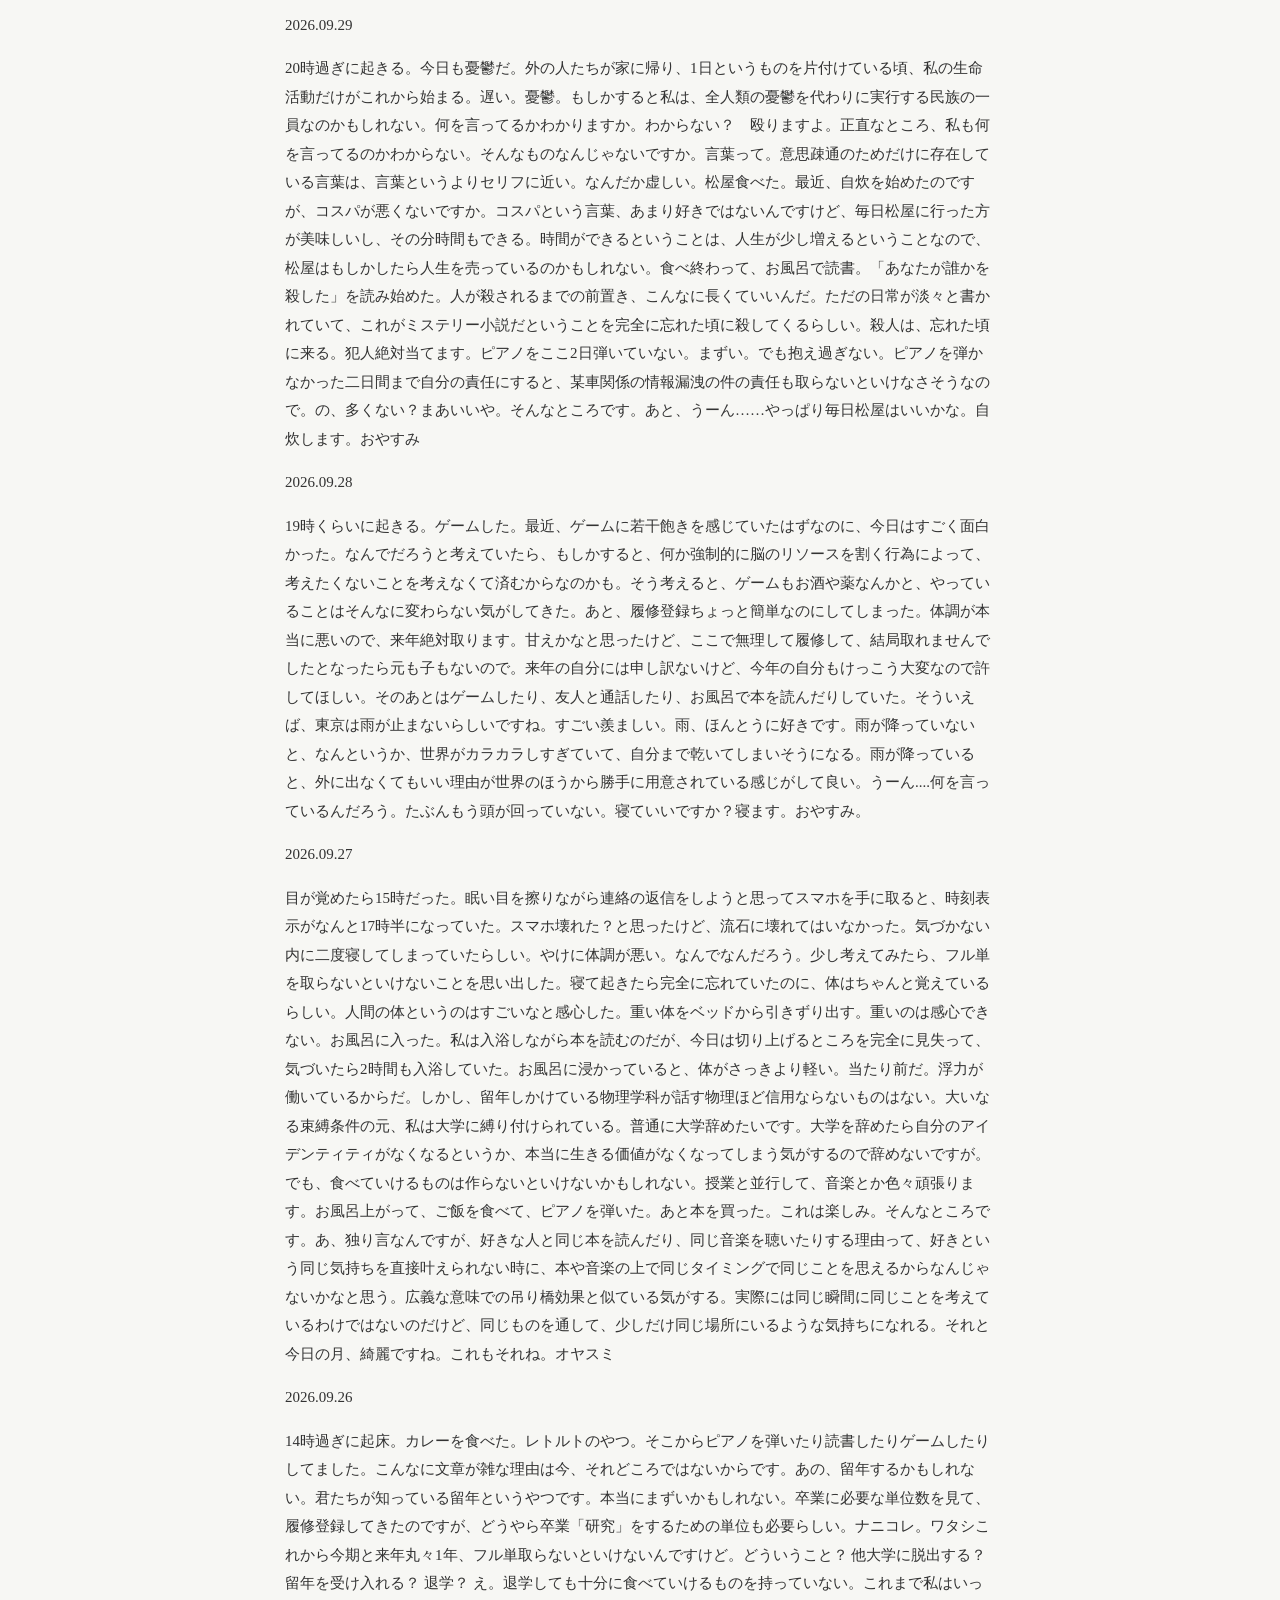
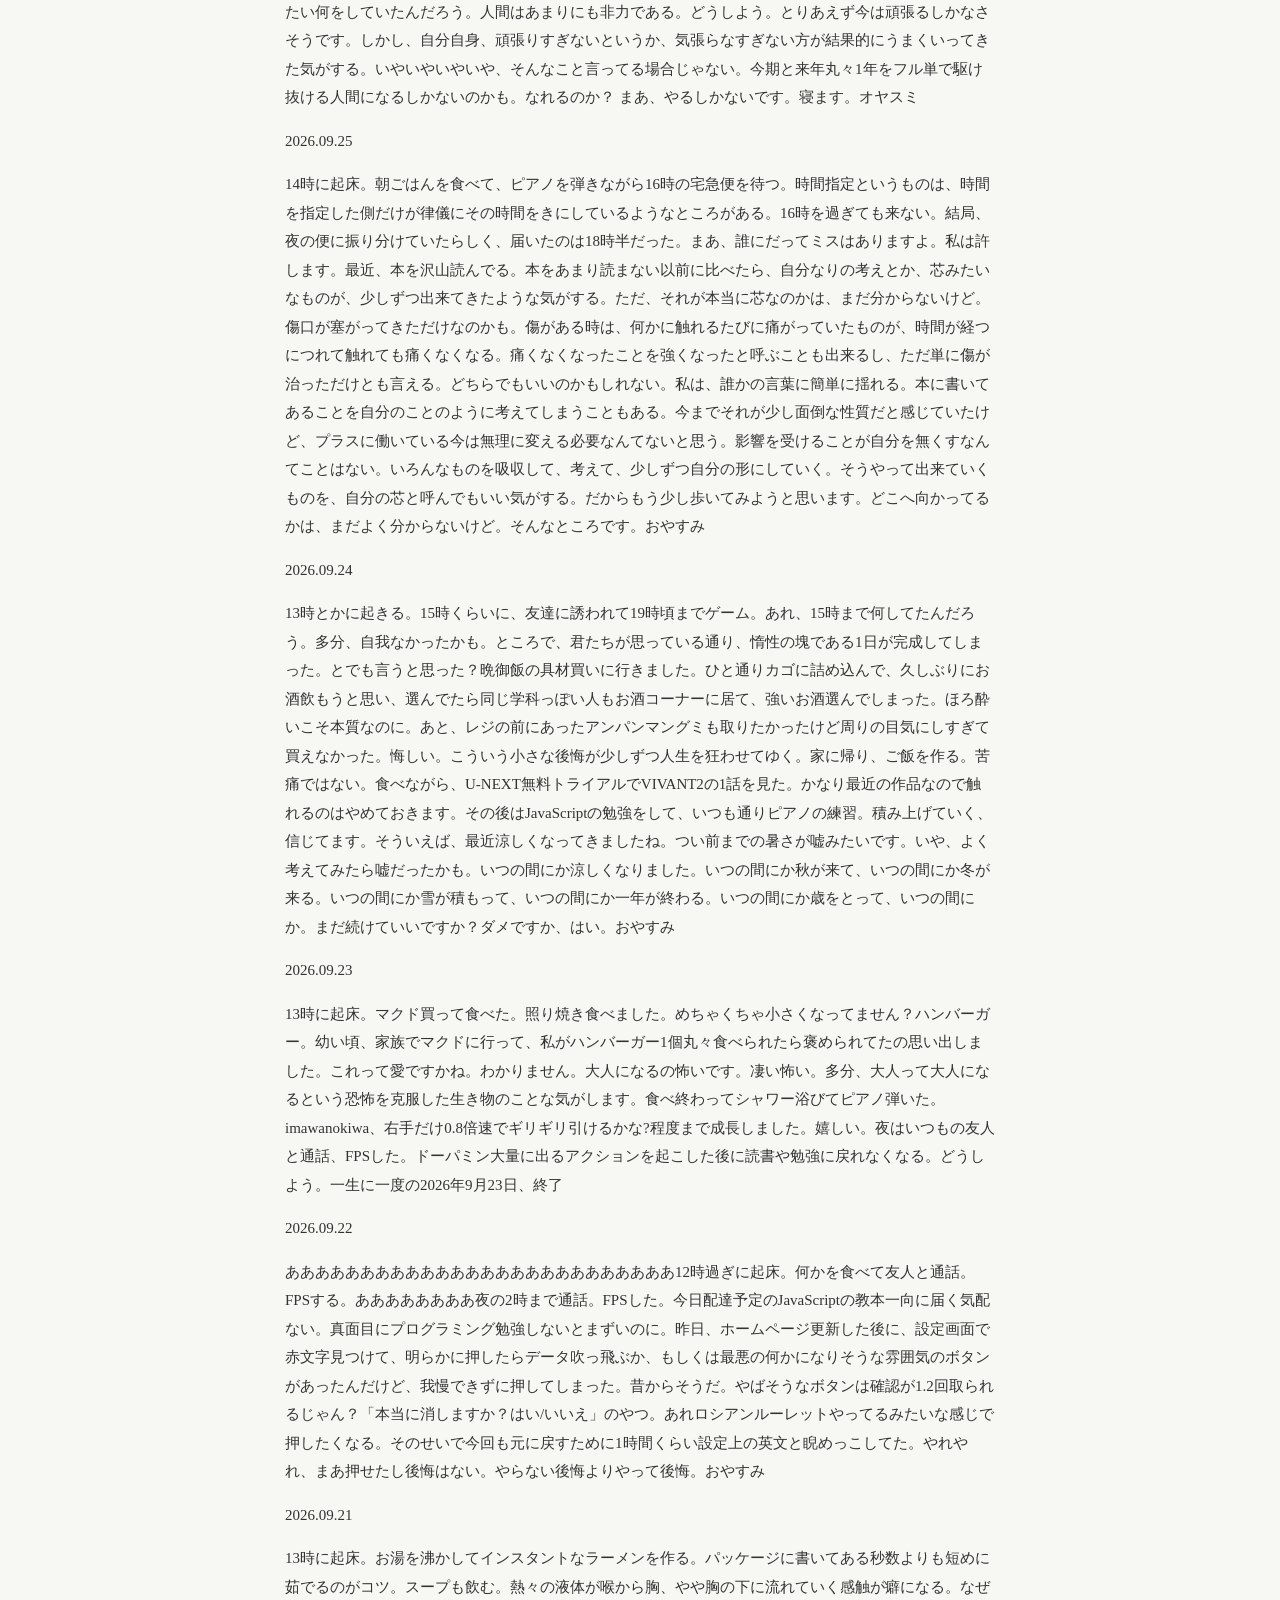
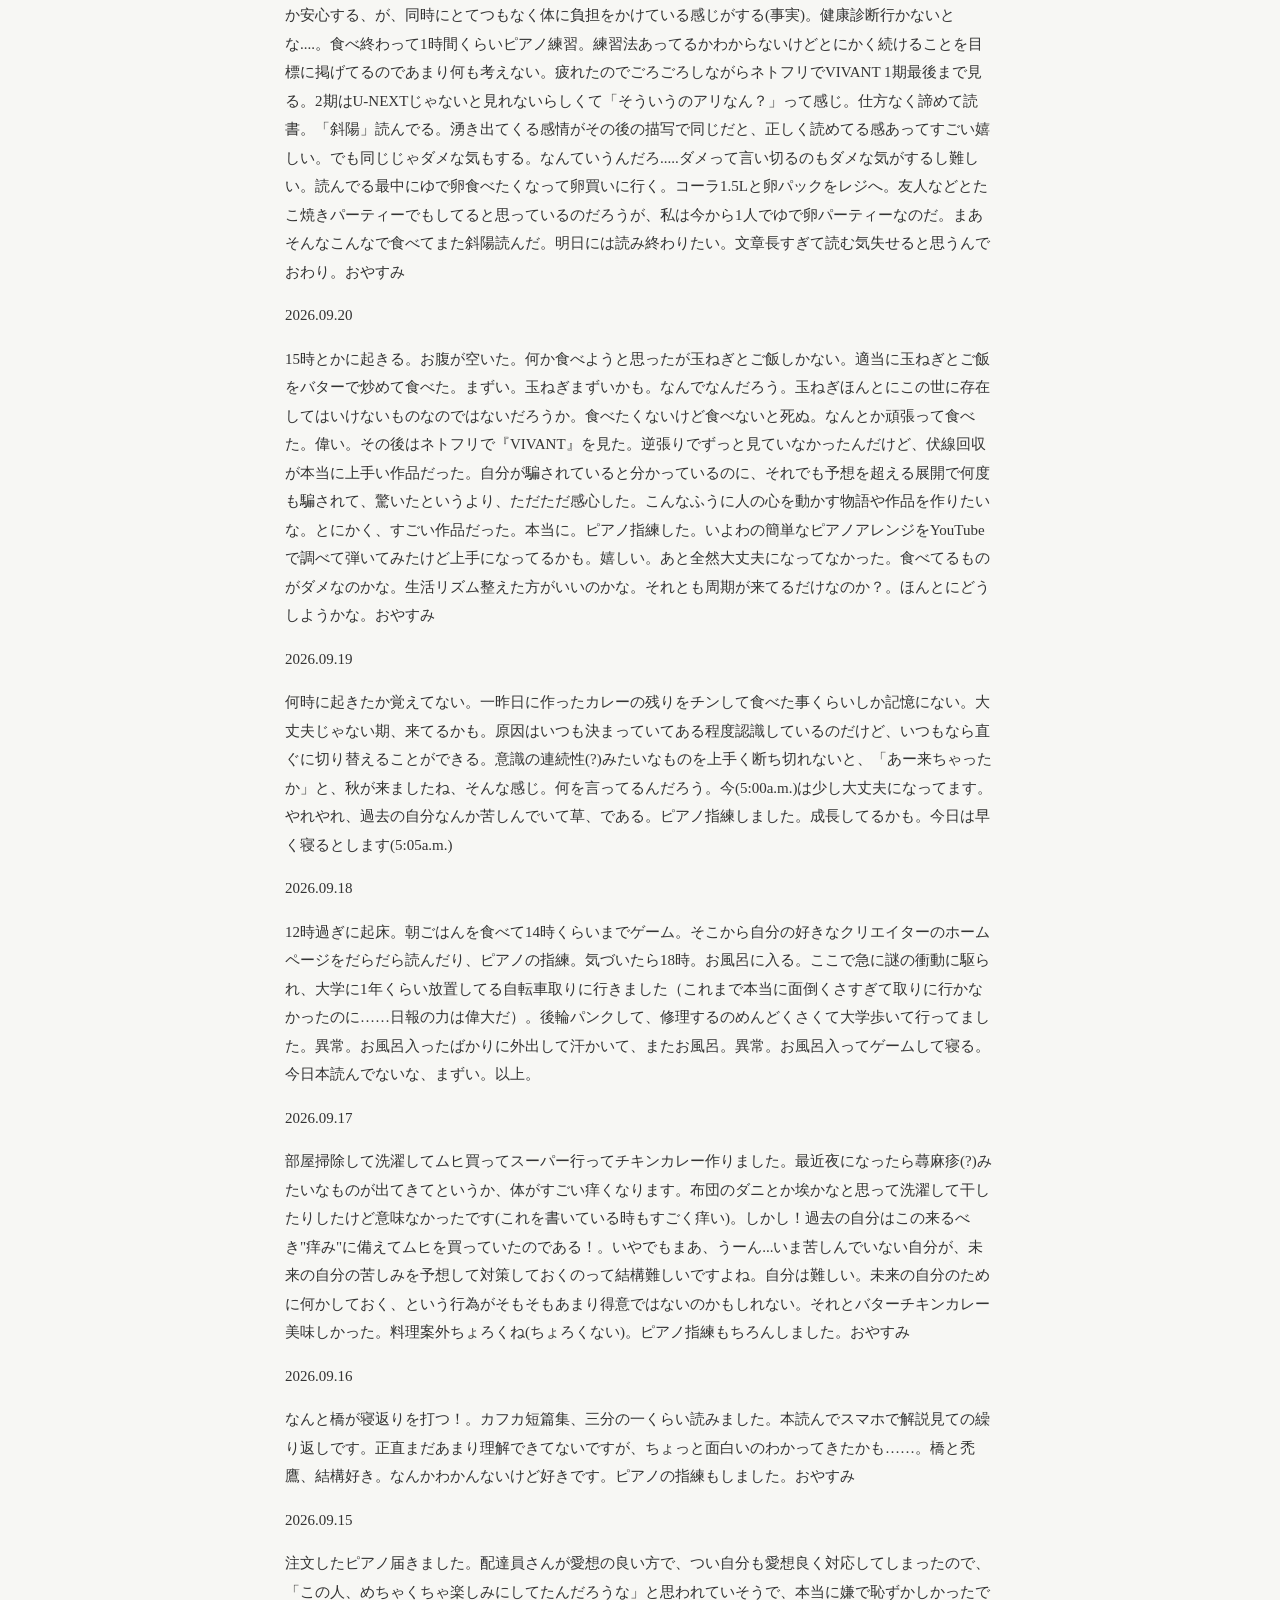
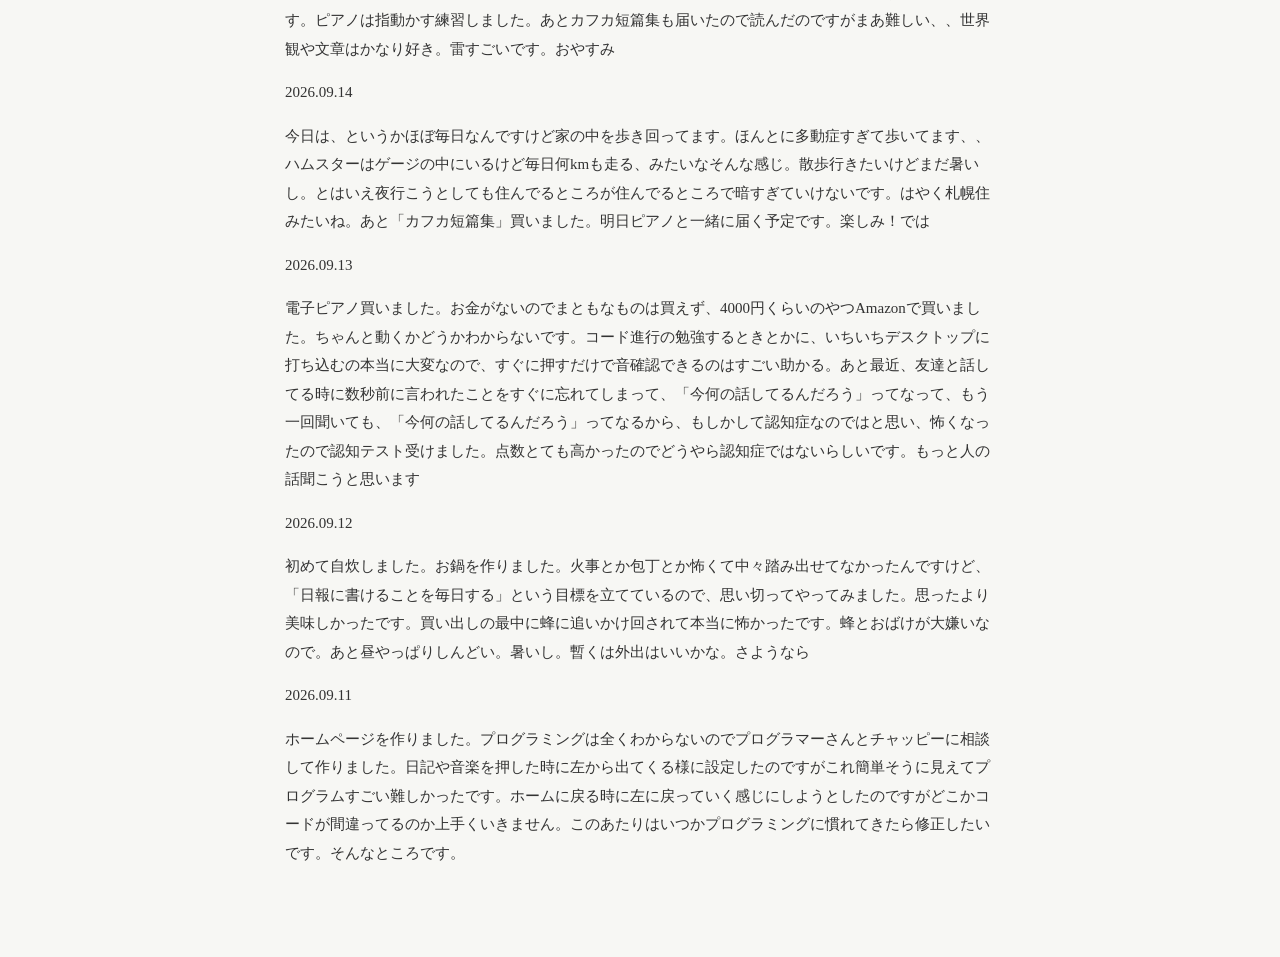
==== commit 7377f896: "Update diary.html" ====
--- a/diary.html
+++ b/diary.html
@@ -19,6 +19,12 @@
 </header>
 
 <main>
+    <p>2026.10.10</p>
+
+    <p>
+       宗教勧誘が家に来ました。入ろうかと思ったけど辞めました。宗教ってやっぱり馬鹿馬鹿しく感じます。うーん。ところで数分後には今のことすら忘れているのだから、結局、未来の自分が今の自分と同じ存在であるという確証なんてなくて、ただ意識が連続しているということを信仰して生きているだけなのかもしれない。みたいなことふと考えたりして、自分の存在は何なんだろうと悩んでます。多分疲れてます。おやすみ
+
+    </p>
     <p>2026.10.9</p>
 
     <p>
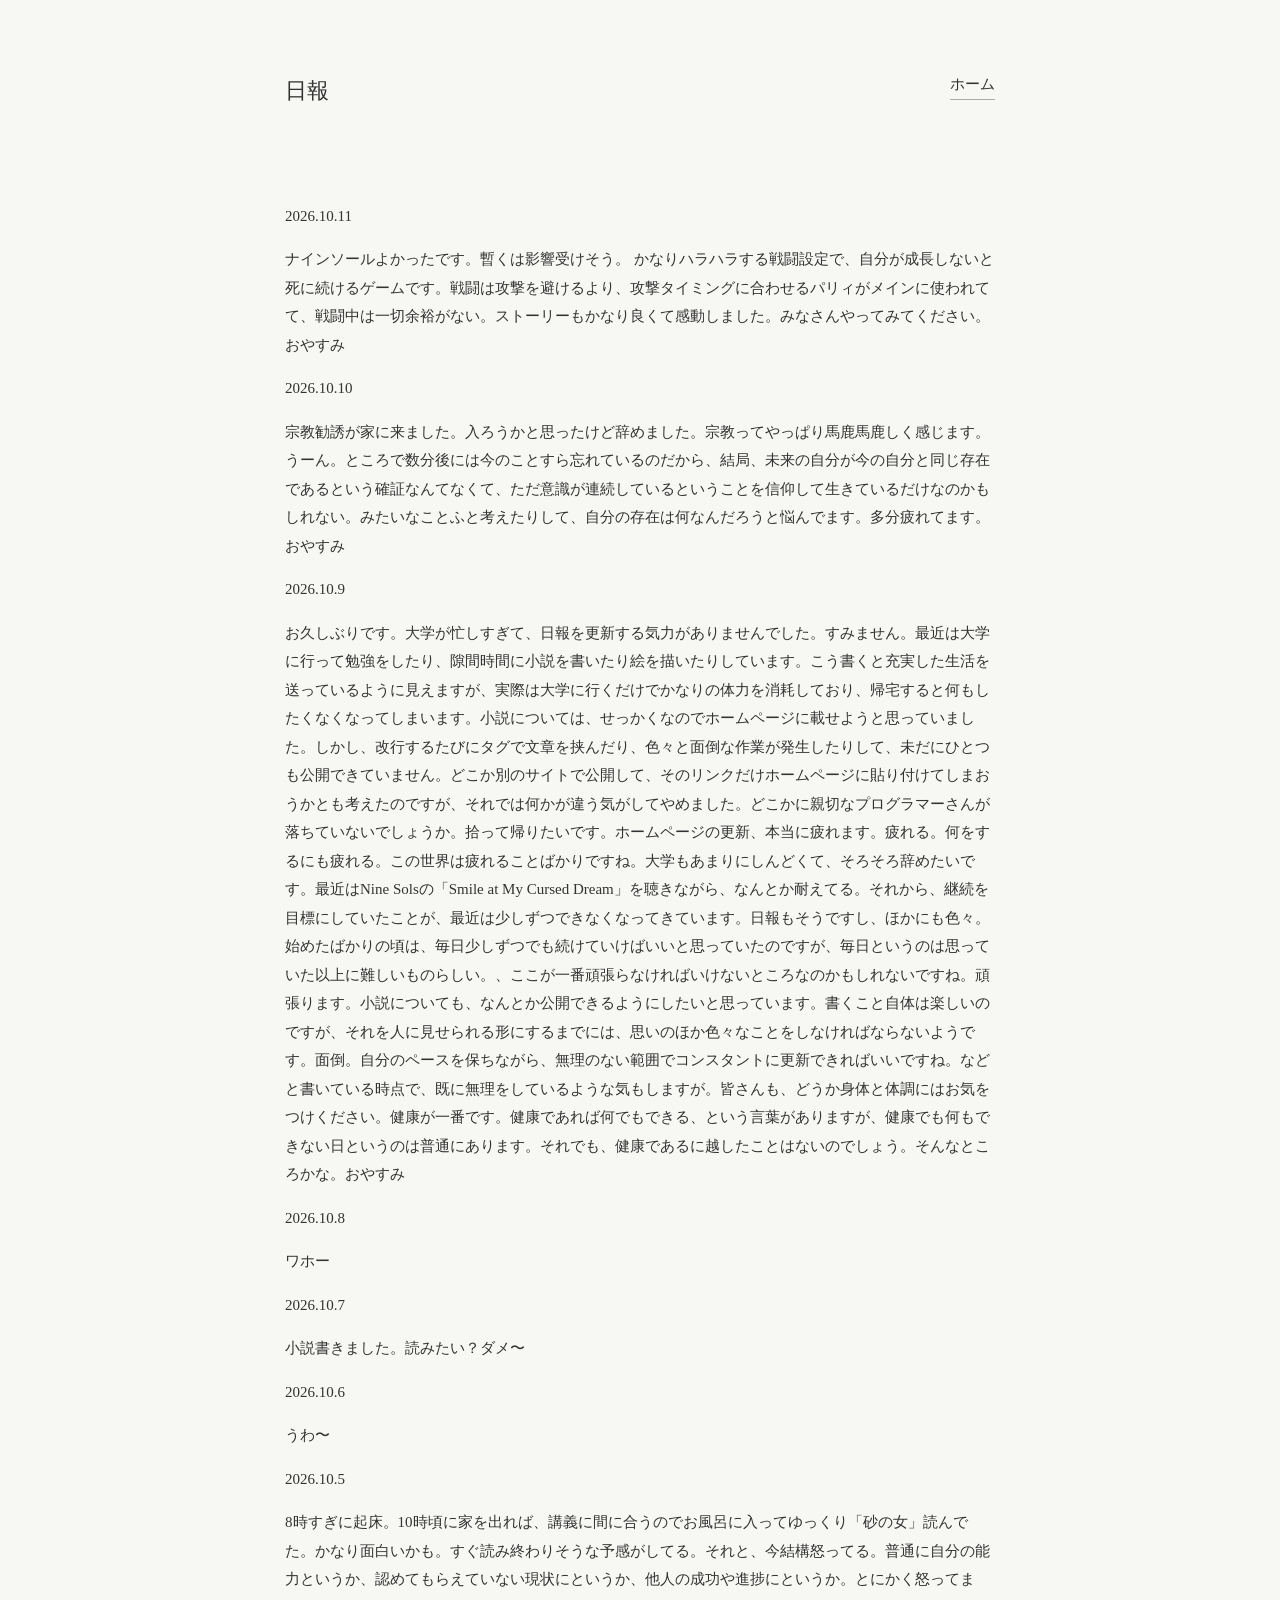
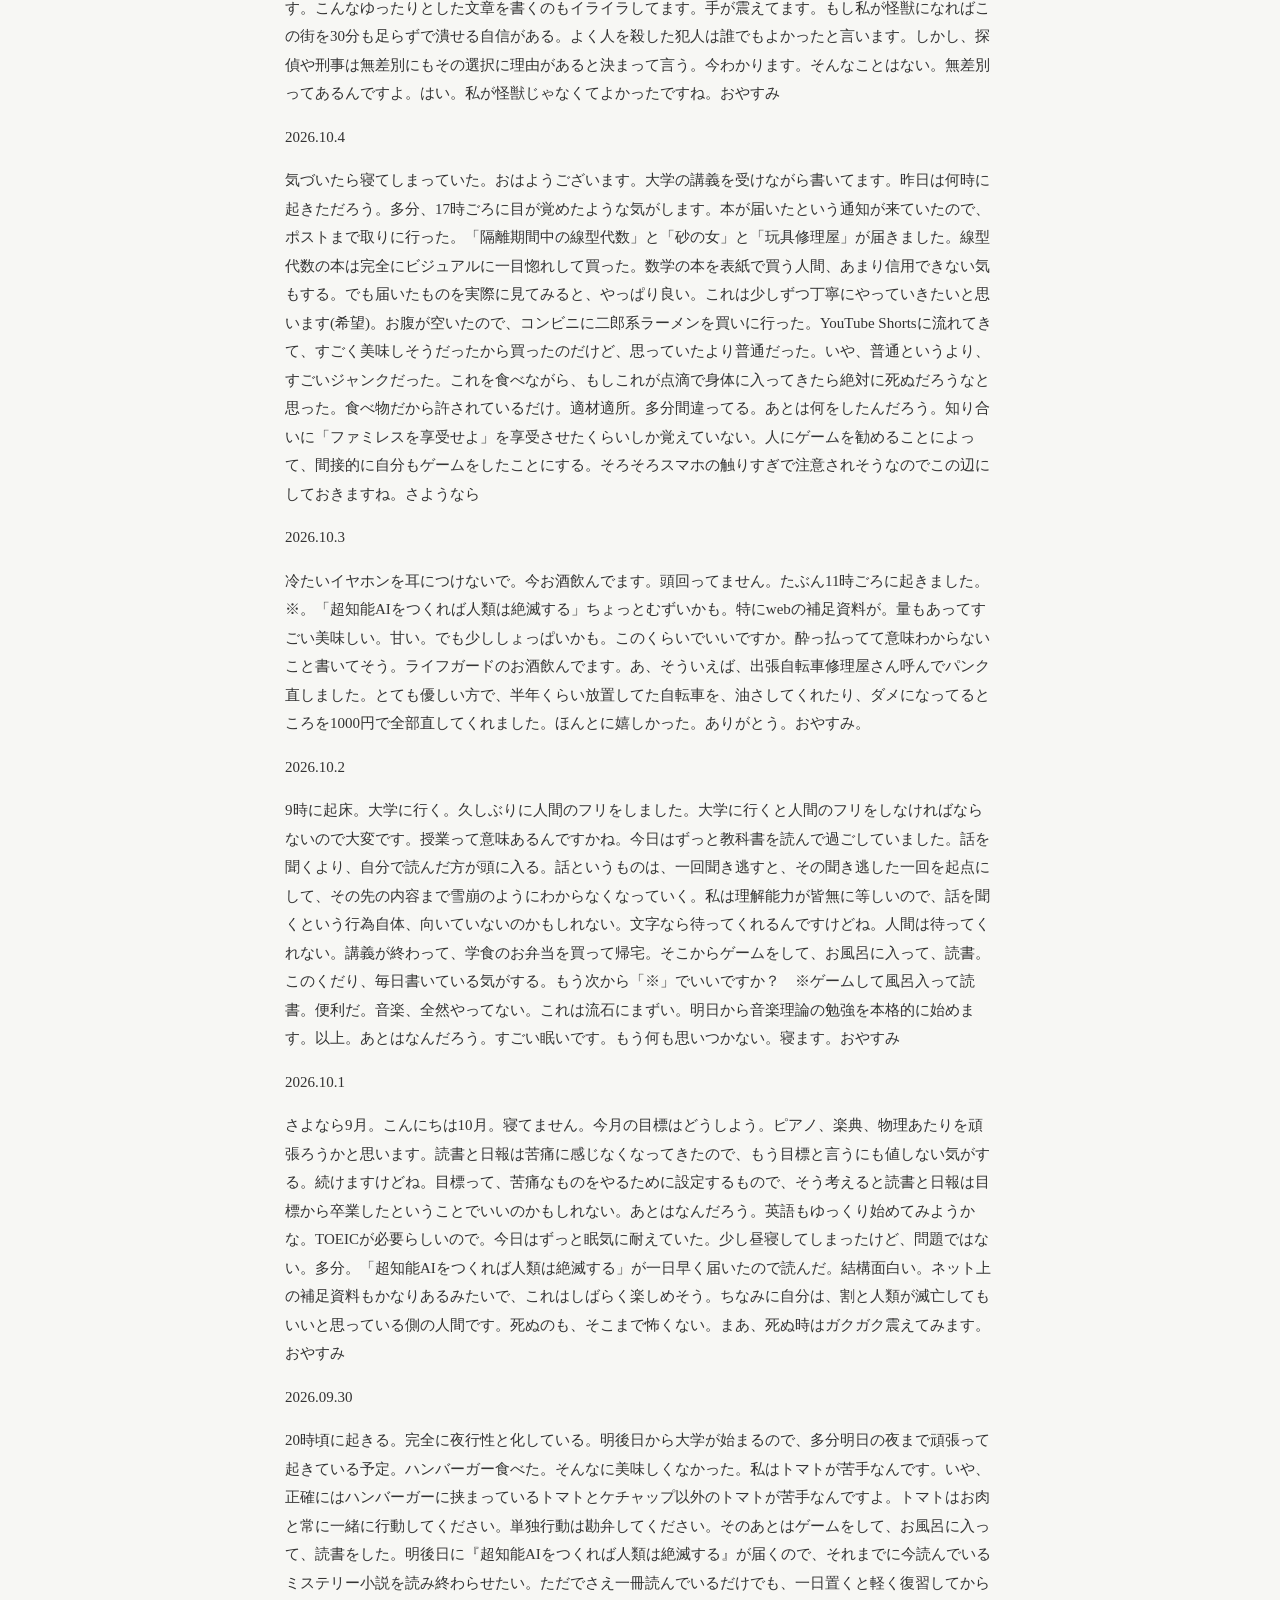
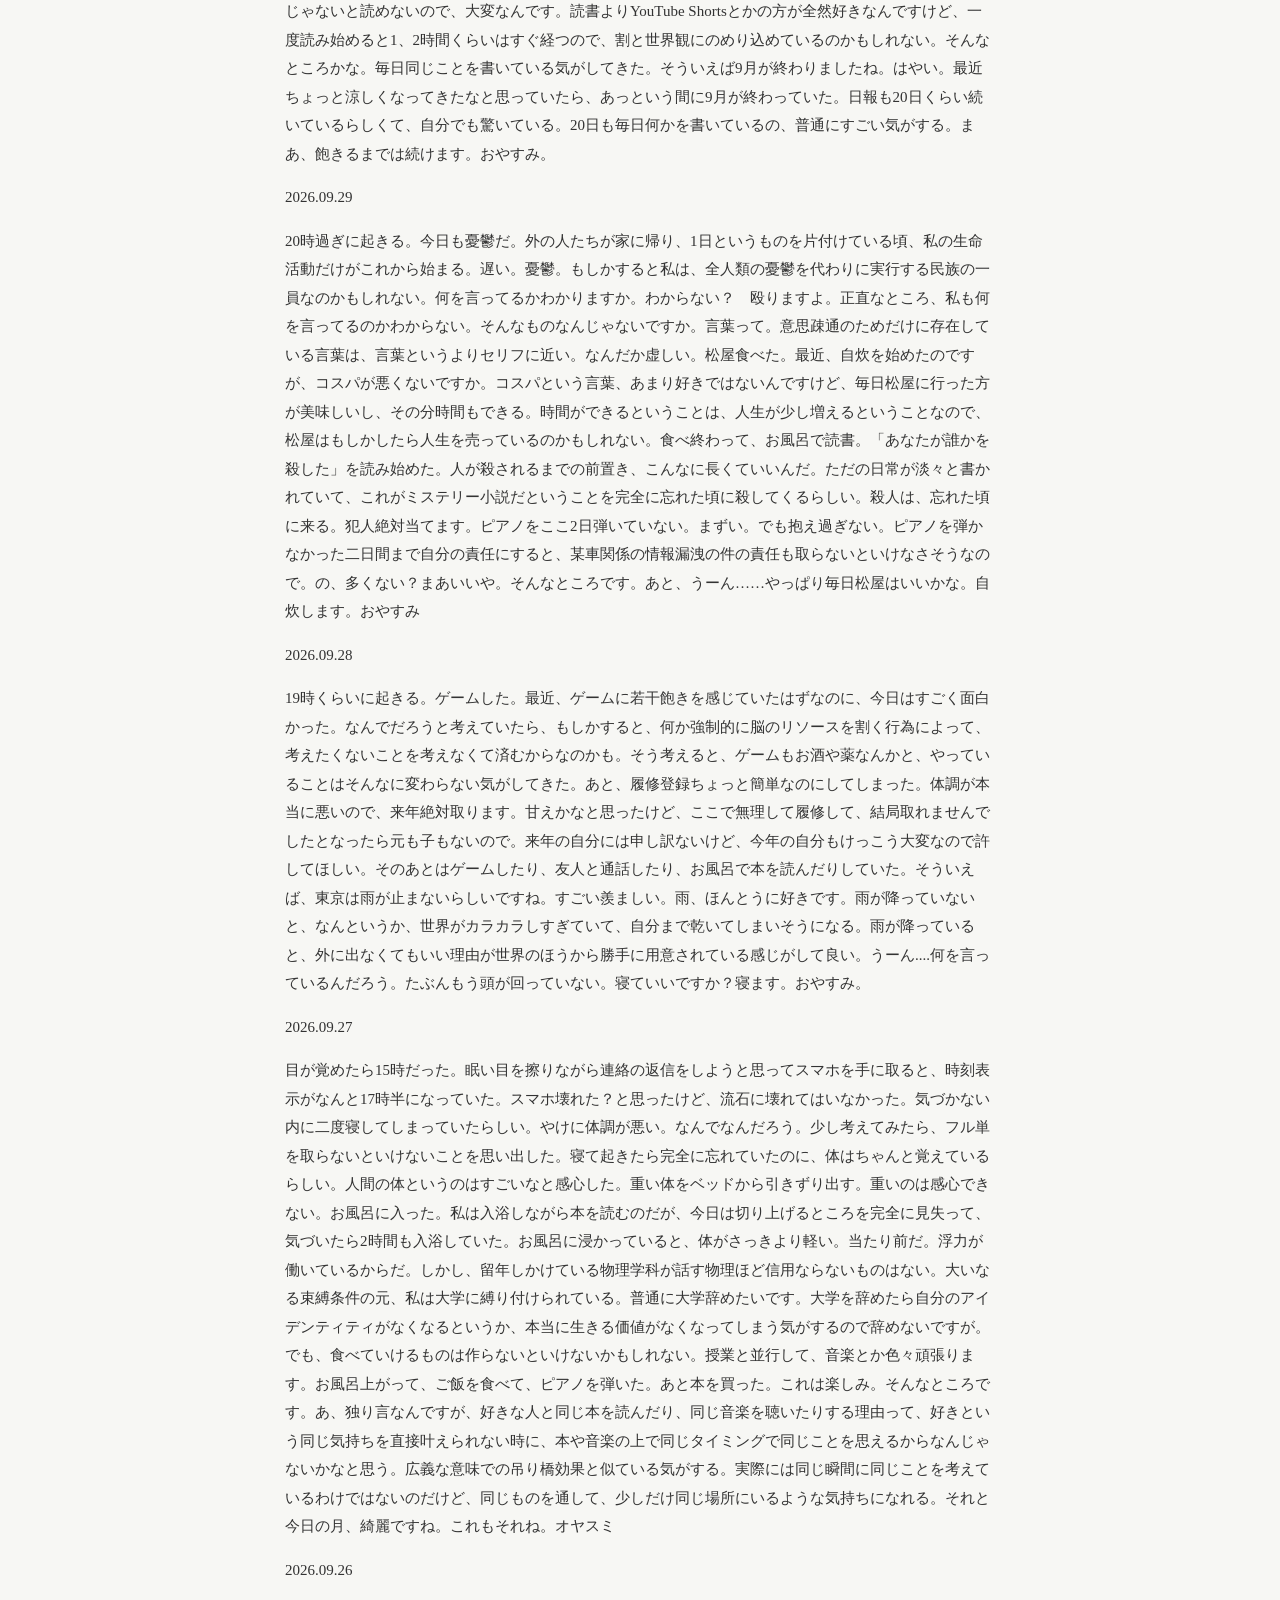
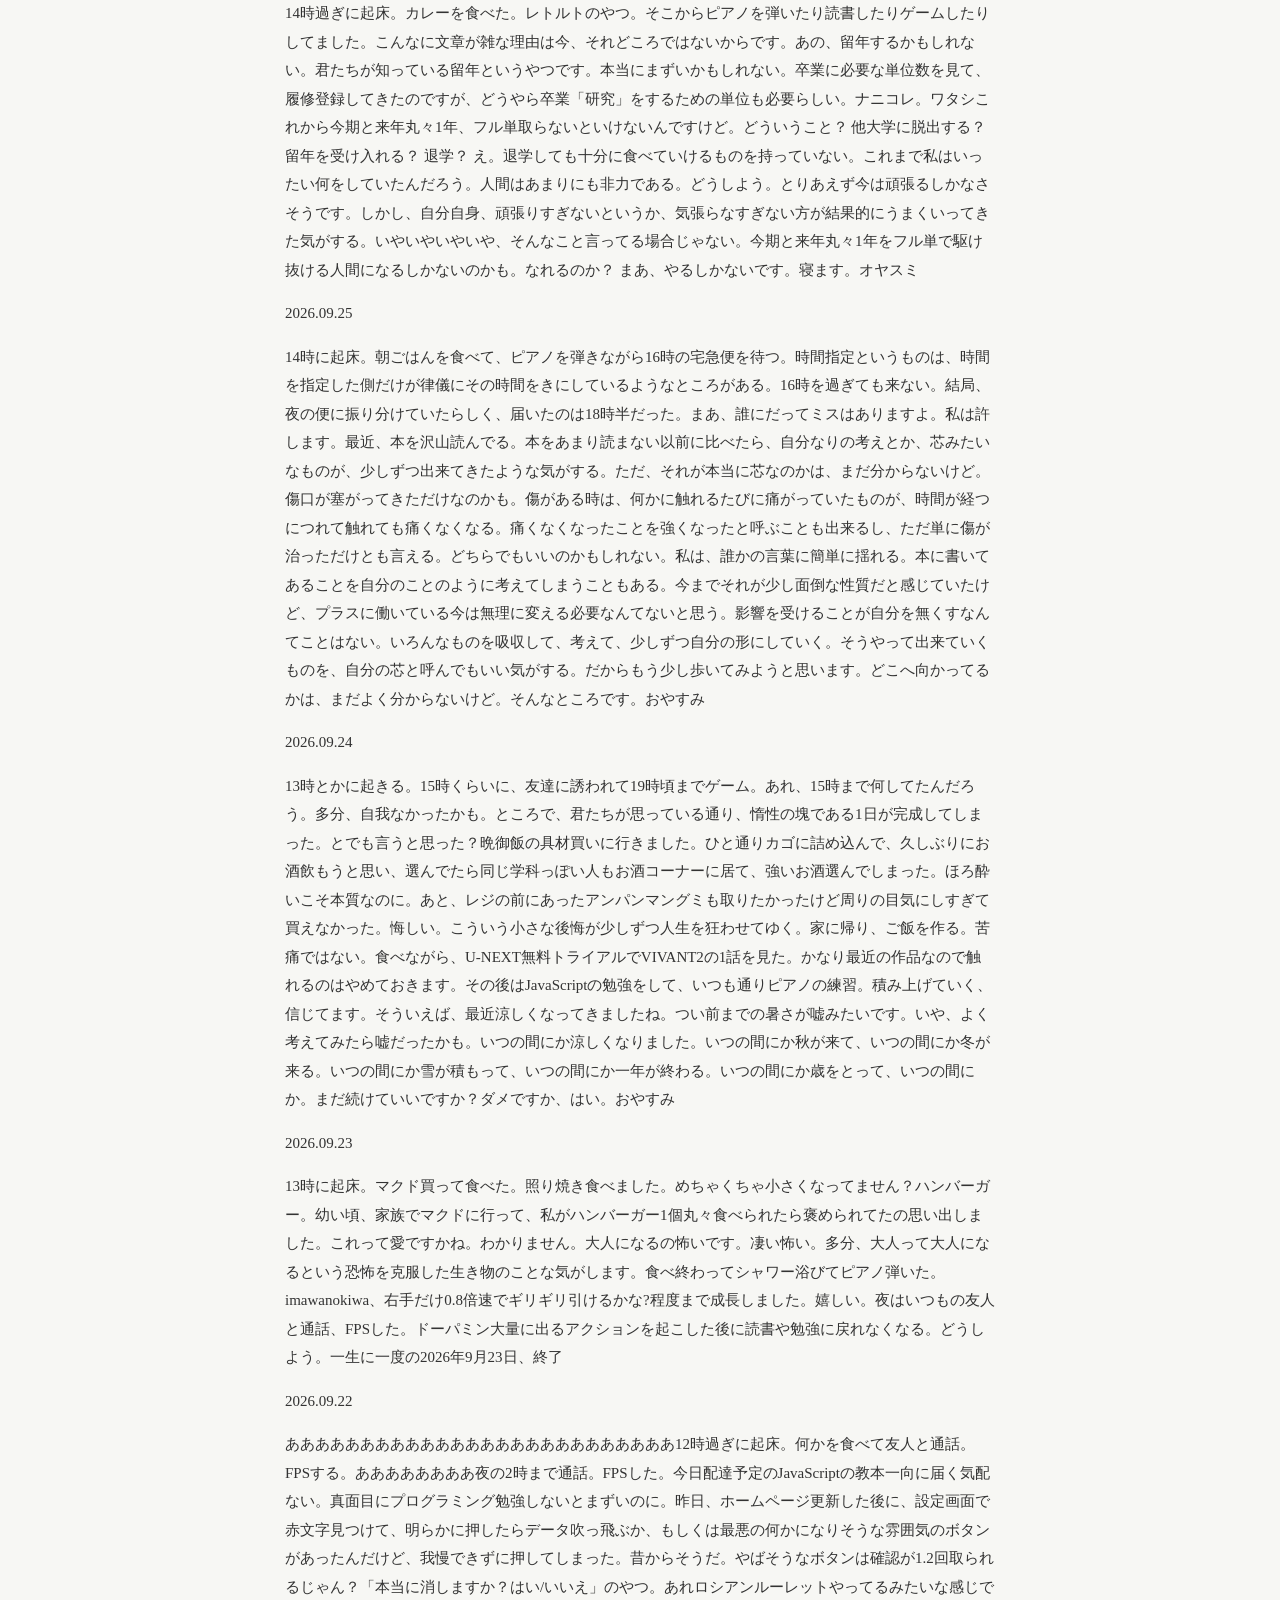
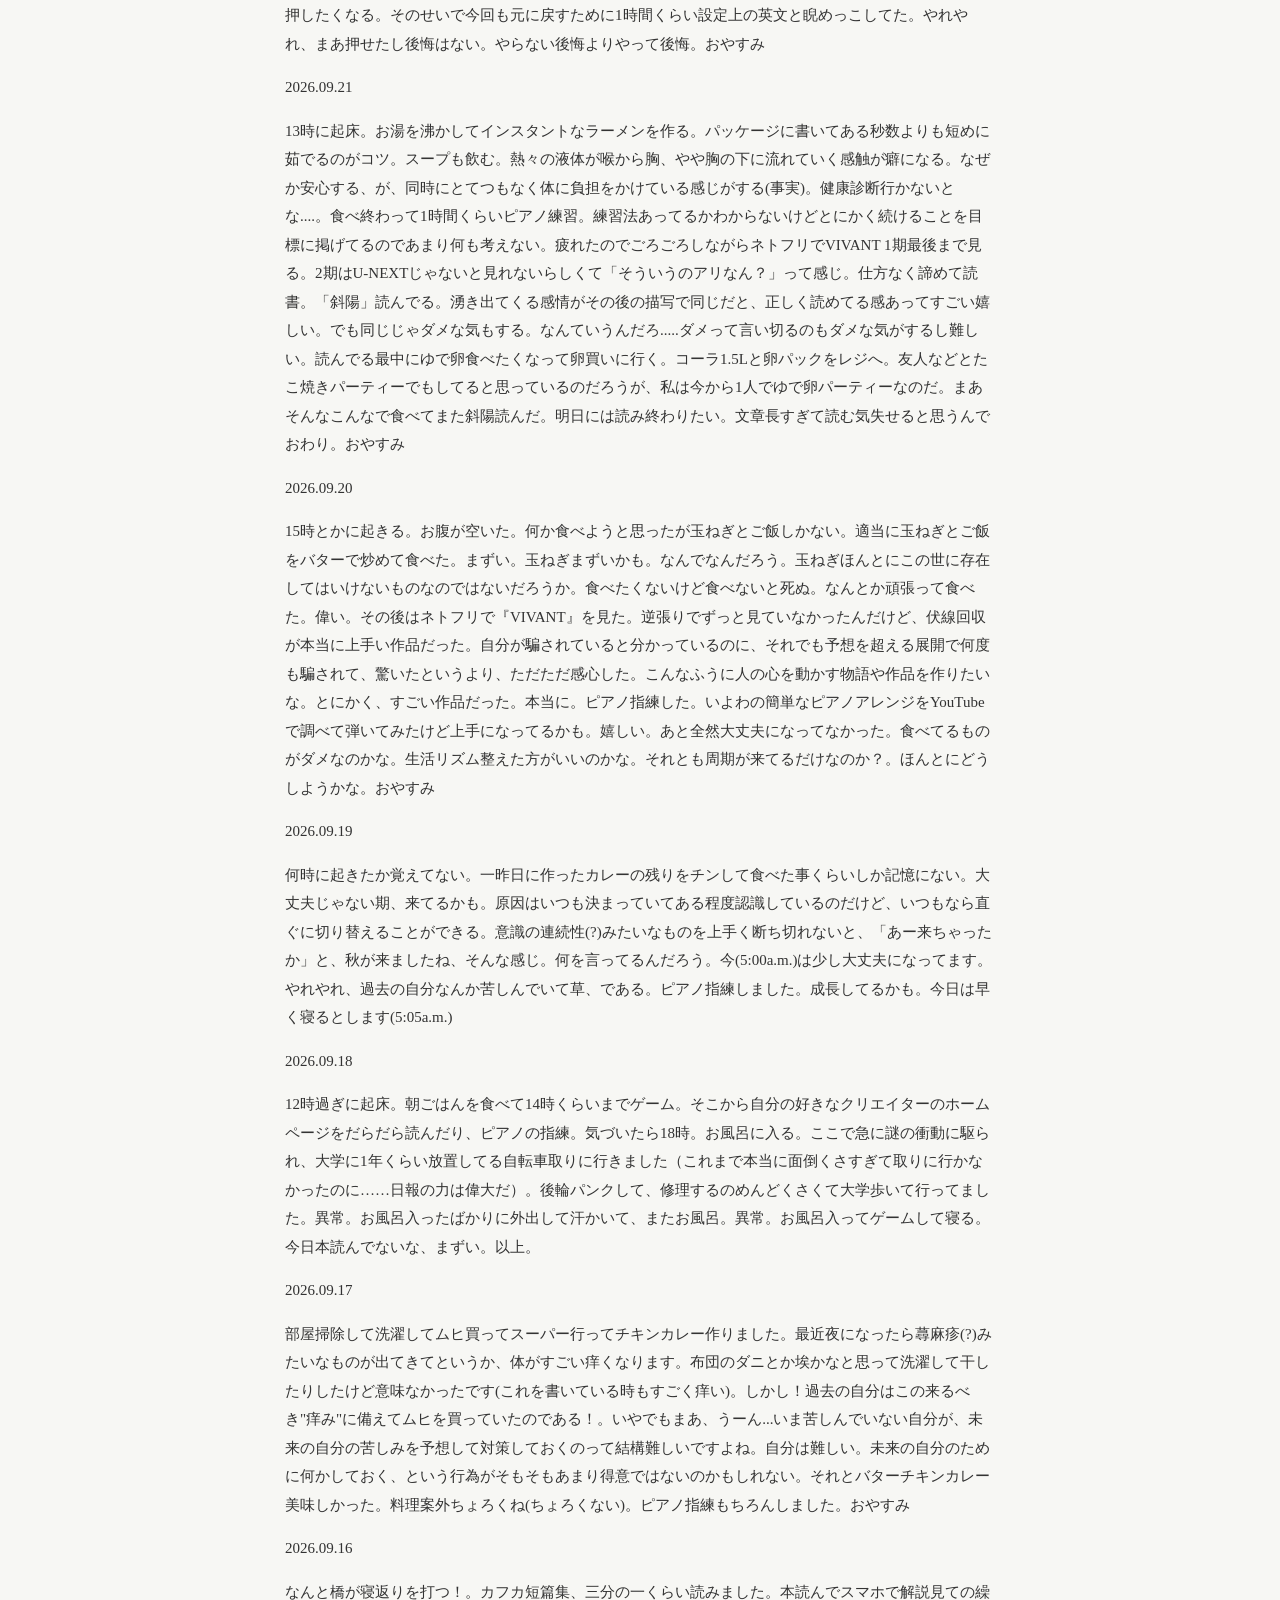
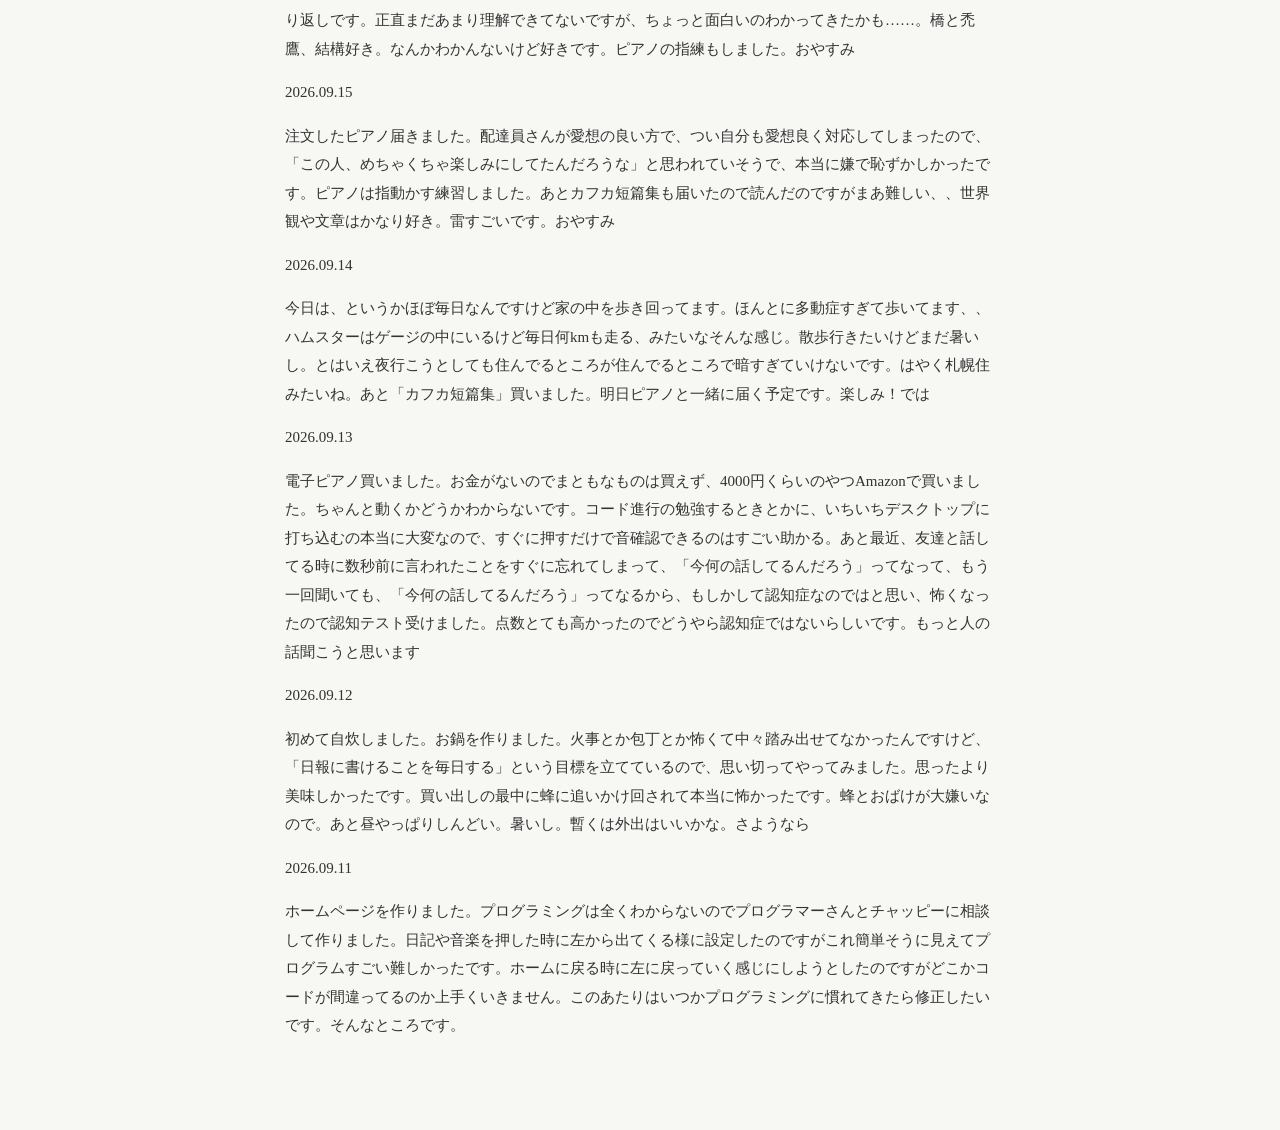
==== commit b8390f5f: "Update diary.html" ====
--- a/diary.html
+++ b/diary.html
@@ -19,6 +19,13 @@
 </header>
 
 <main>
+    <p>2026.10.11</p>
+
+    <p>
+       ナインソールよかったです。暫くは影響受けそう。
+かなりハラハラする戦闘設定で、自分が成長しないと死に続けるゲームです。戦闘は攻撃を避けるより、攻撃タイミングに合わせるパリィがメインに使われてて、戦闘中は一切余裕がない。ストーリーもかなり良くて感動しました。みなさんやってみてください。おやすみ
+
+    </p>
     <p>2026.10.10</p>
 
     <p>
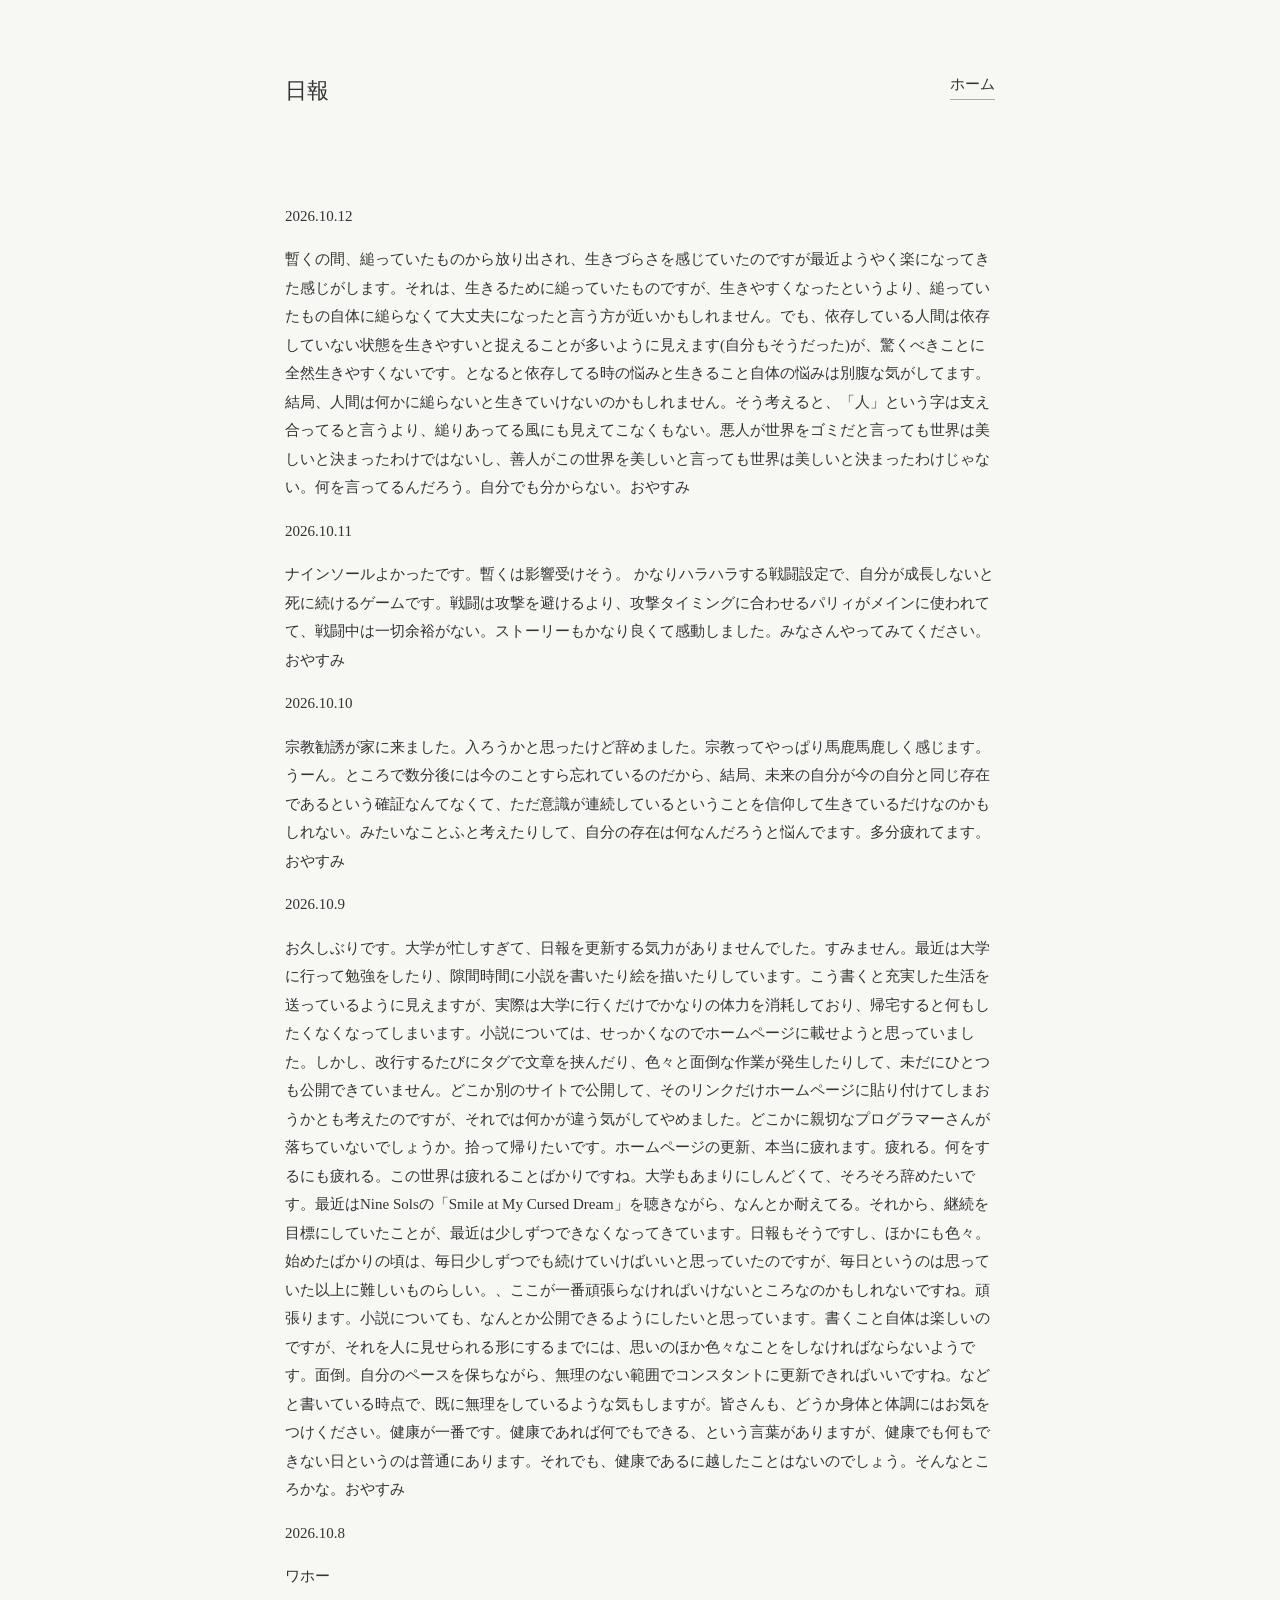
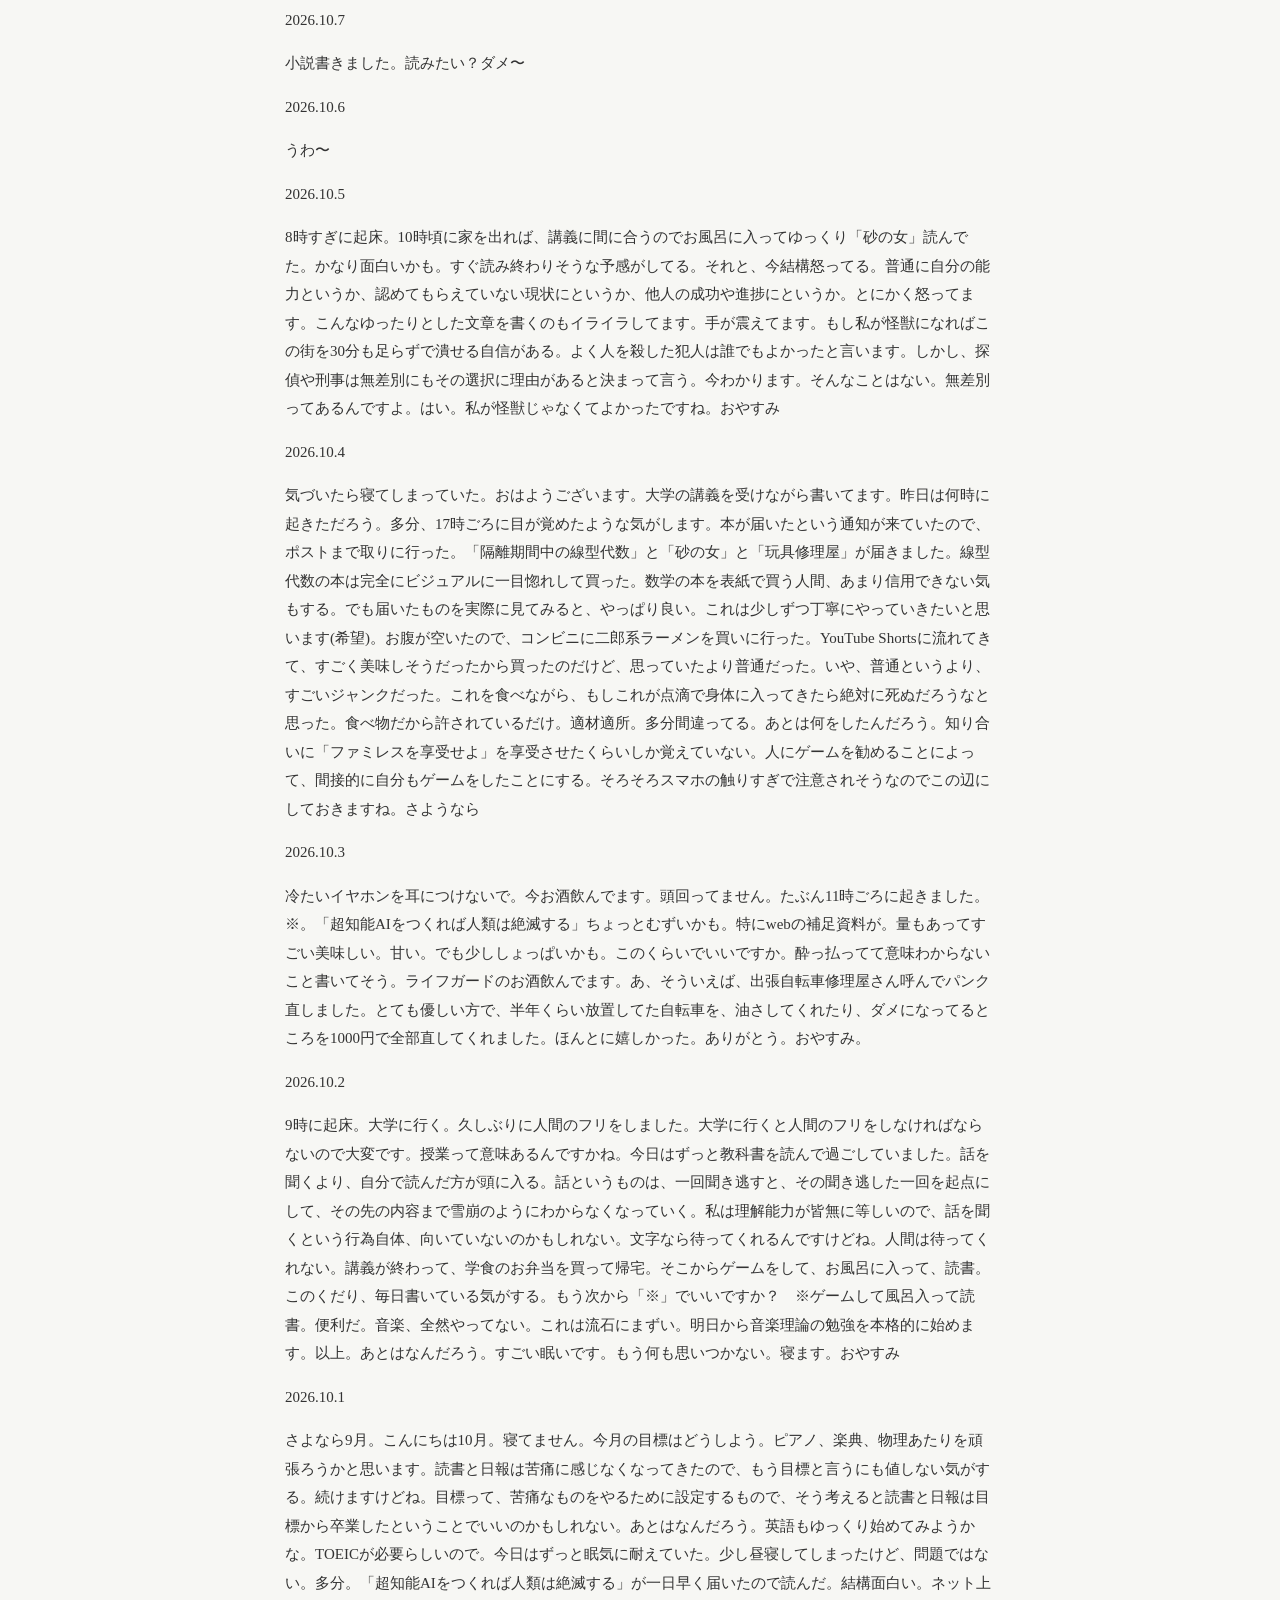
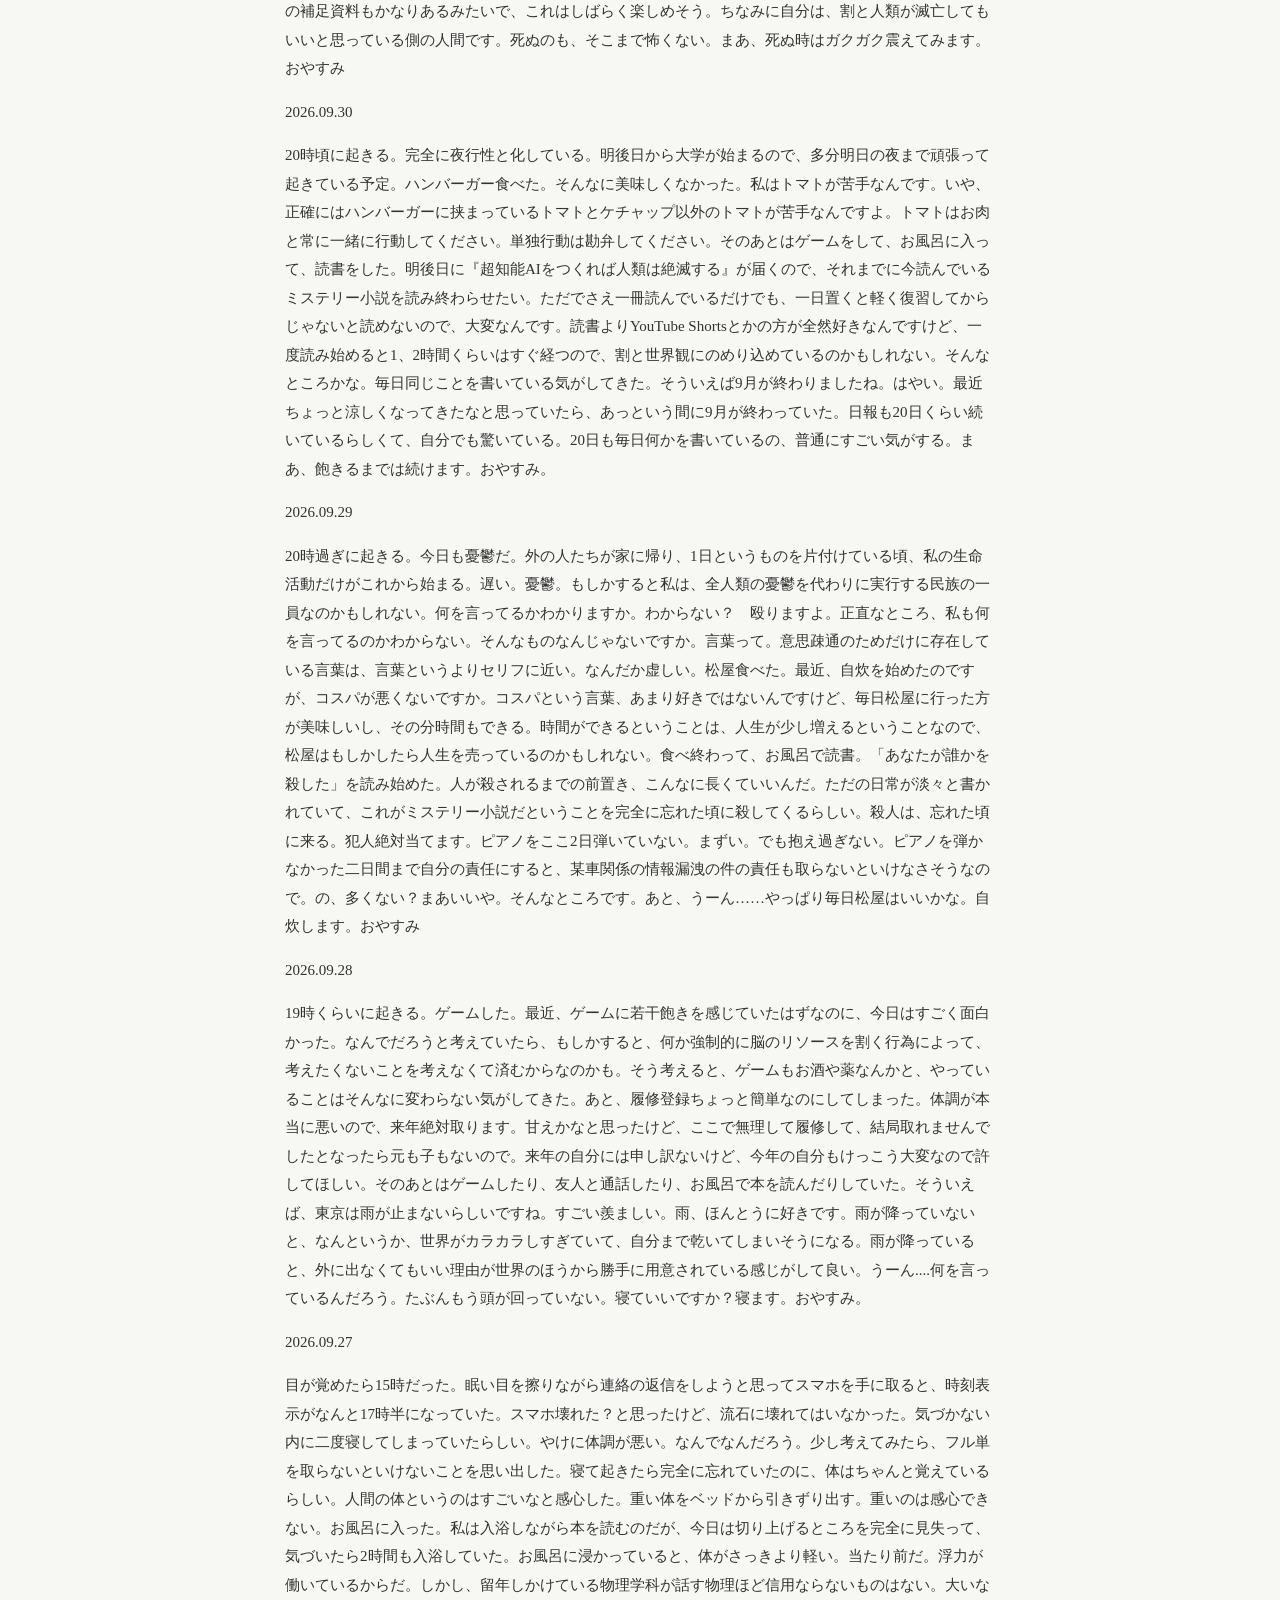
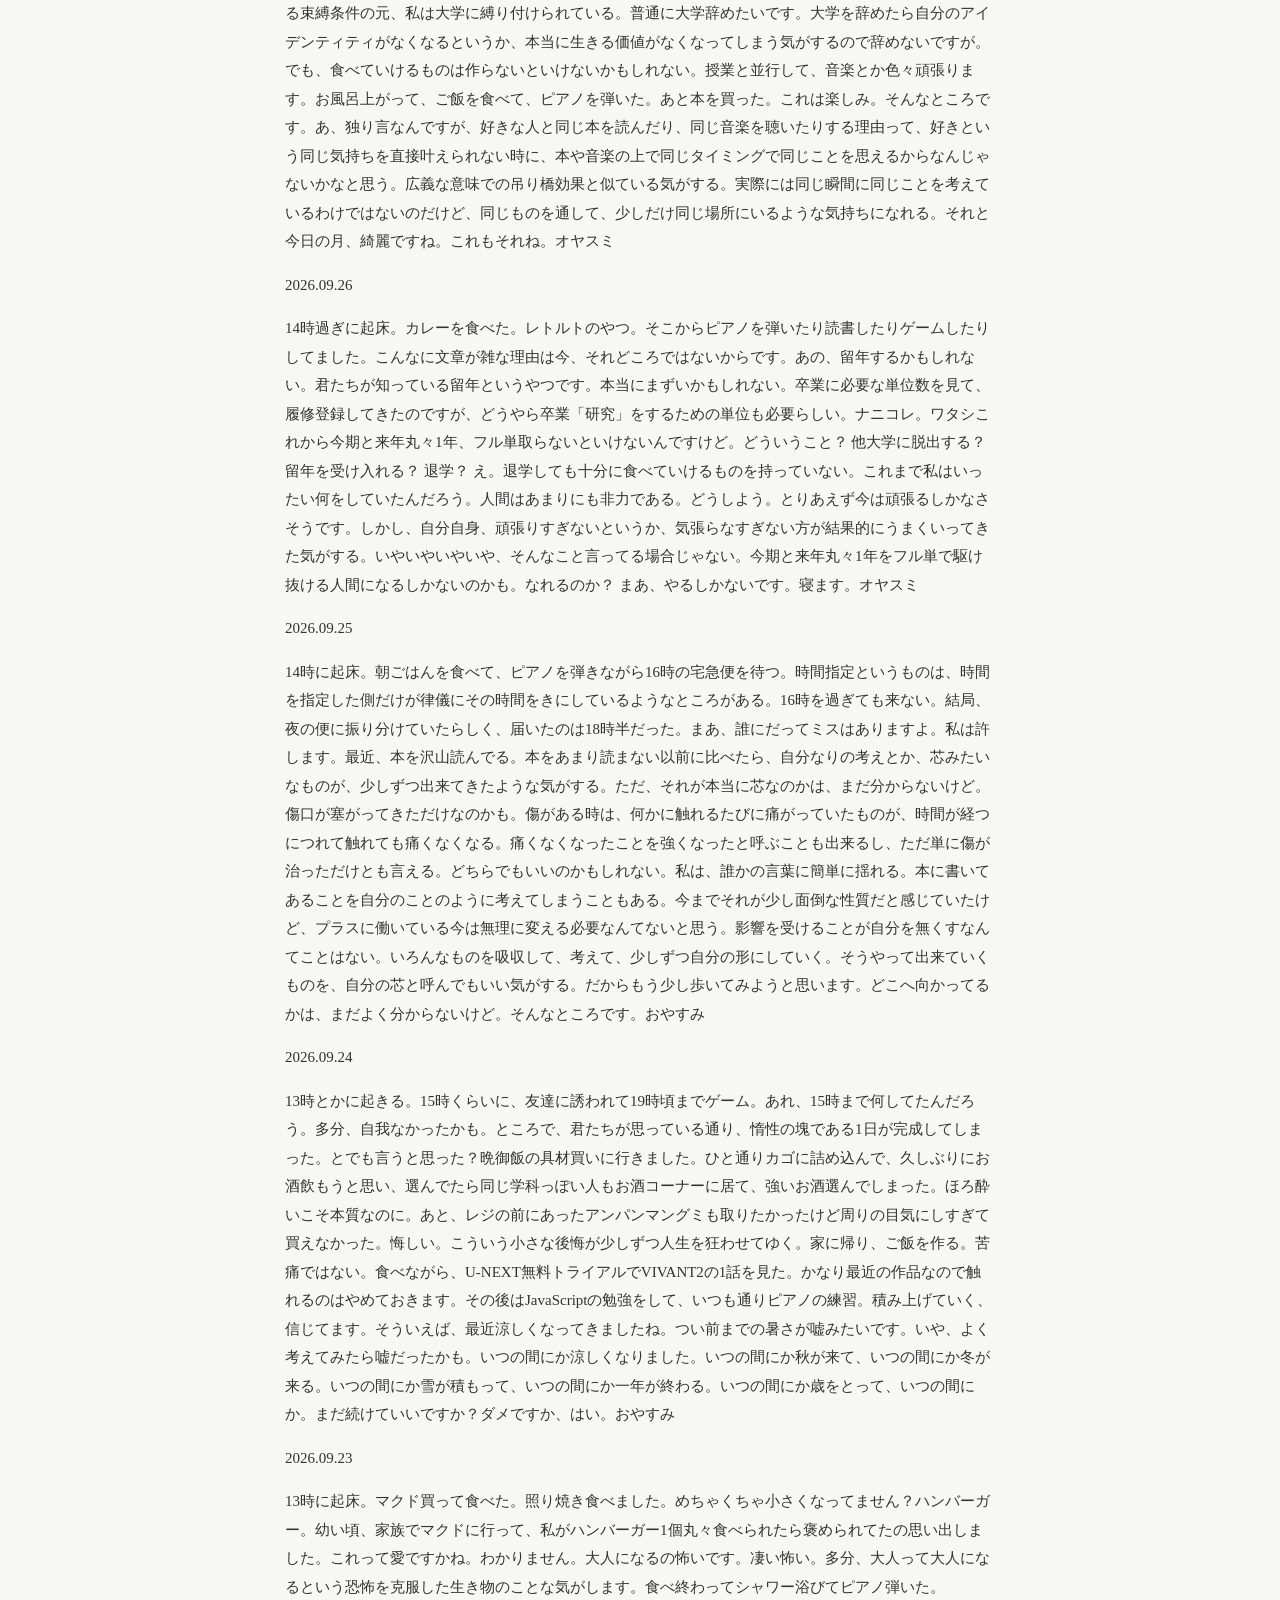
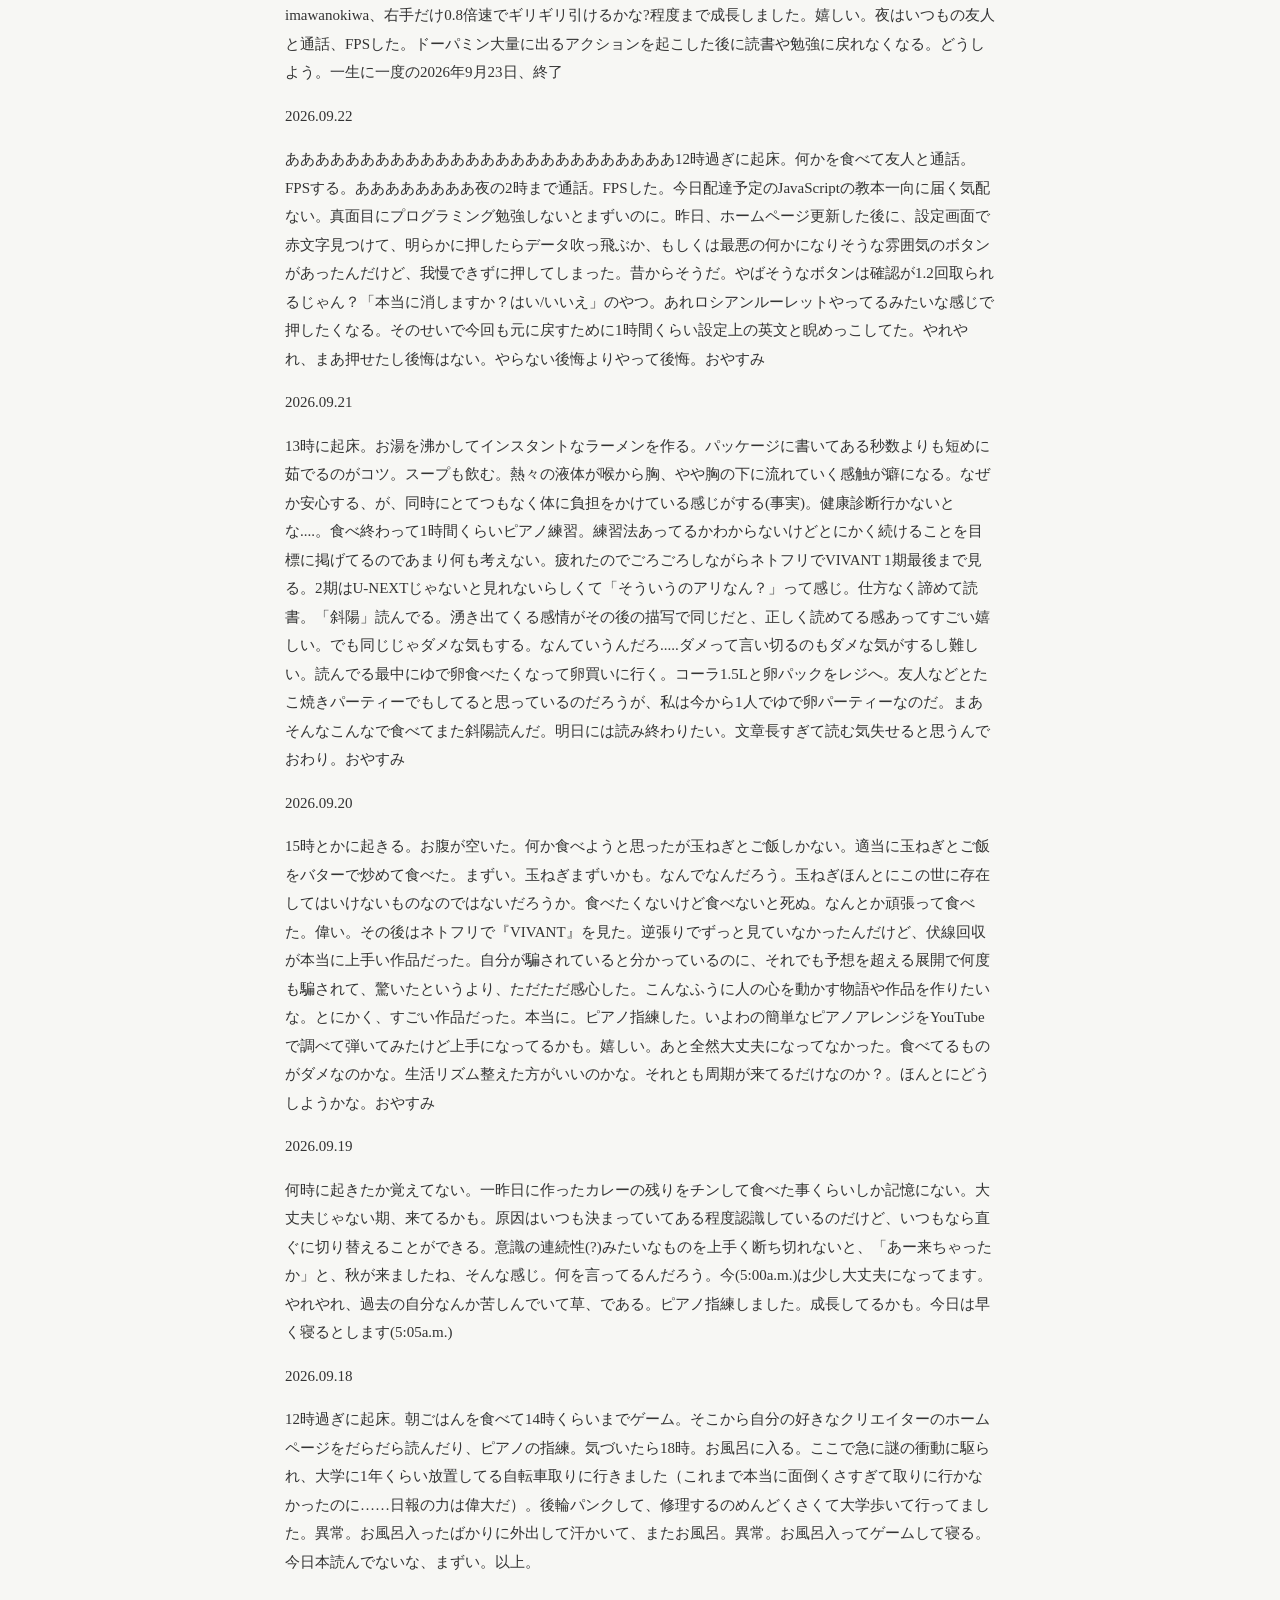
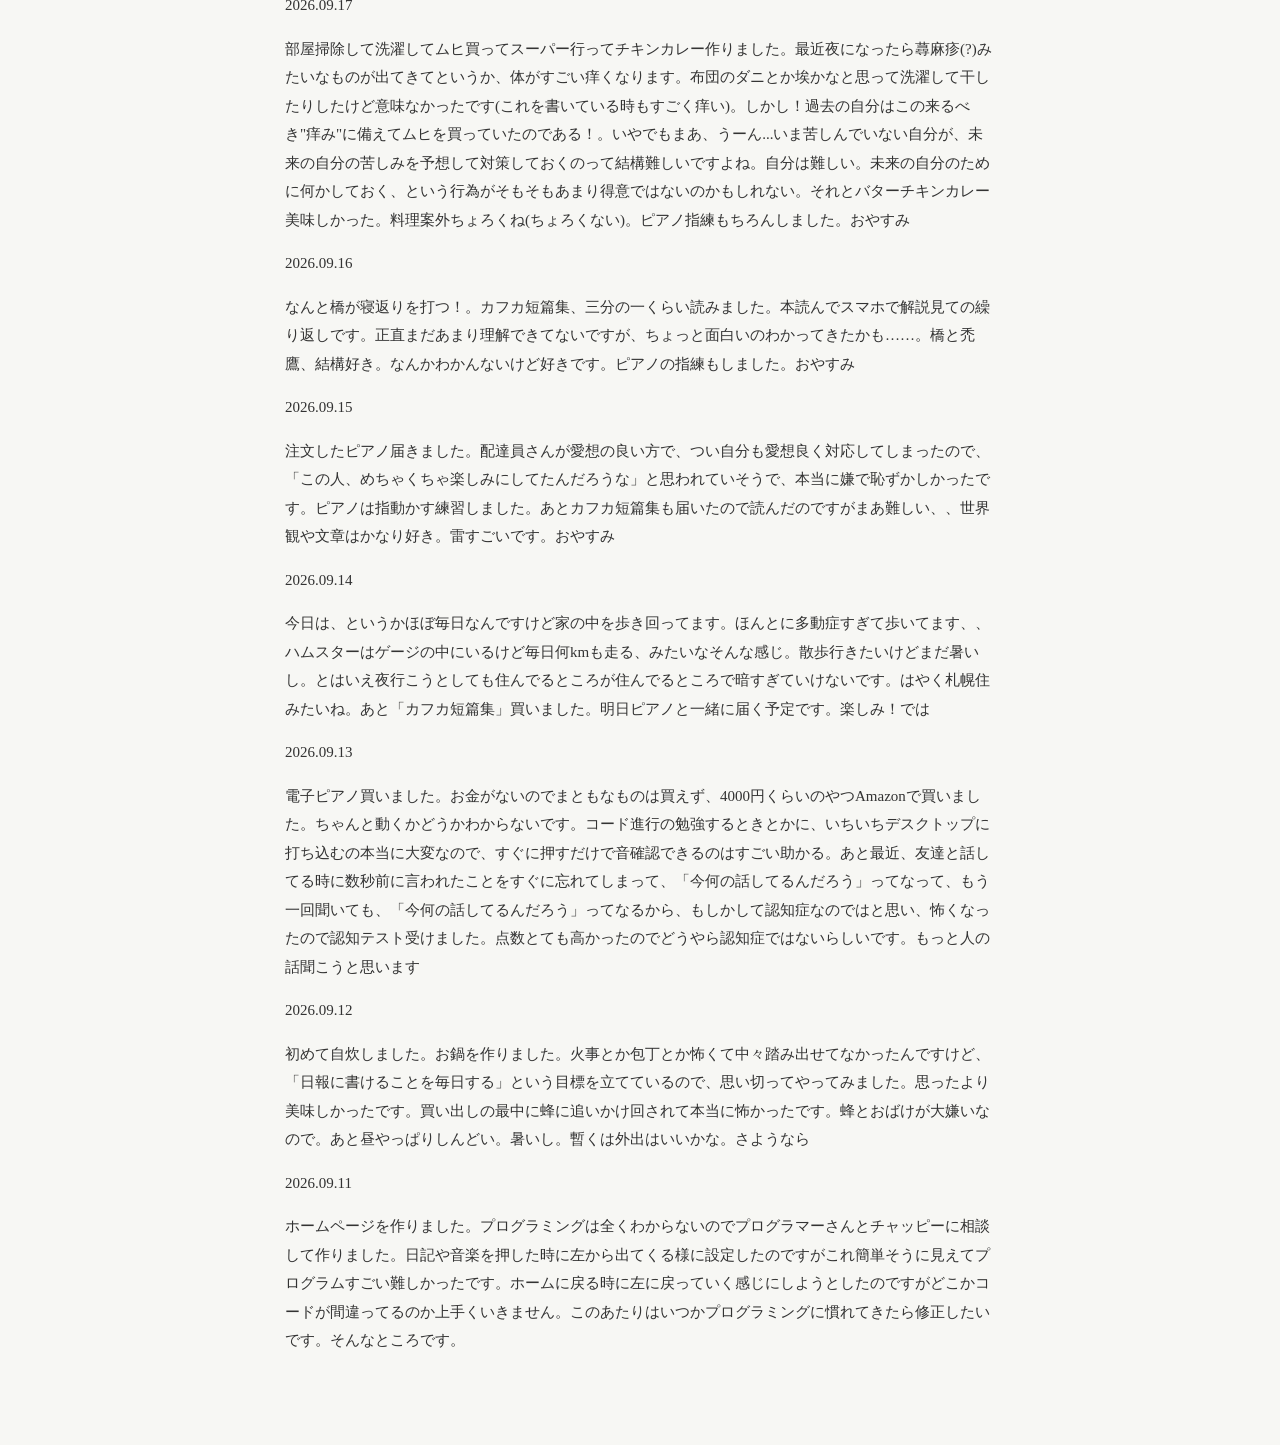
==== commit e1a379d6: "Update diary.html" ====
--- a/diary.html
+++ b/diary.html
@@ -19,6 +19,12 @@
 </header>
 
 <main>
+    <p>2026.10.12</p>
+
+    <p>
+       暫くの間、縋っていたものから放り出され、生きづらさを感じていたのですが最近ようやく楽になってきた感じがします。それは、生きるために縋っていたものですが、生きやすくなったというより、縋っていたもの自体に縋らなくて大丈夫になったと言う方が近いかもしれません。でも、依存している人間は依存していない状態を生きやすいと捉えることが多いように見えます(自分もそうだった)が、驚くべきことに全然生きやすくないです。となると依存してる時の悩みと生きること自体の悩みは別腹な気がしてます。結局、人間は何かに縋らないと生きていけないのかもしれません。そう考えると、「人」という字は支え合ってると言うより、縋りあってる風にも見えてこなくもない。悪人が世界をゴミだと言っても世界は美しいと決まったわけではないし、善人がこの世界を美しいと言っても世界は美しいと決まったわけじゃない。何を言ってるんだろう。自分でも分からない。おやすみ
+
+    </p>
     <p>2026.10.11</p>
 
     <p>
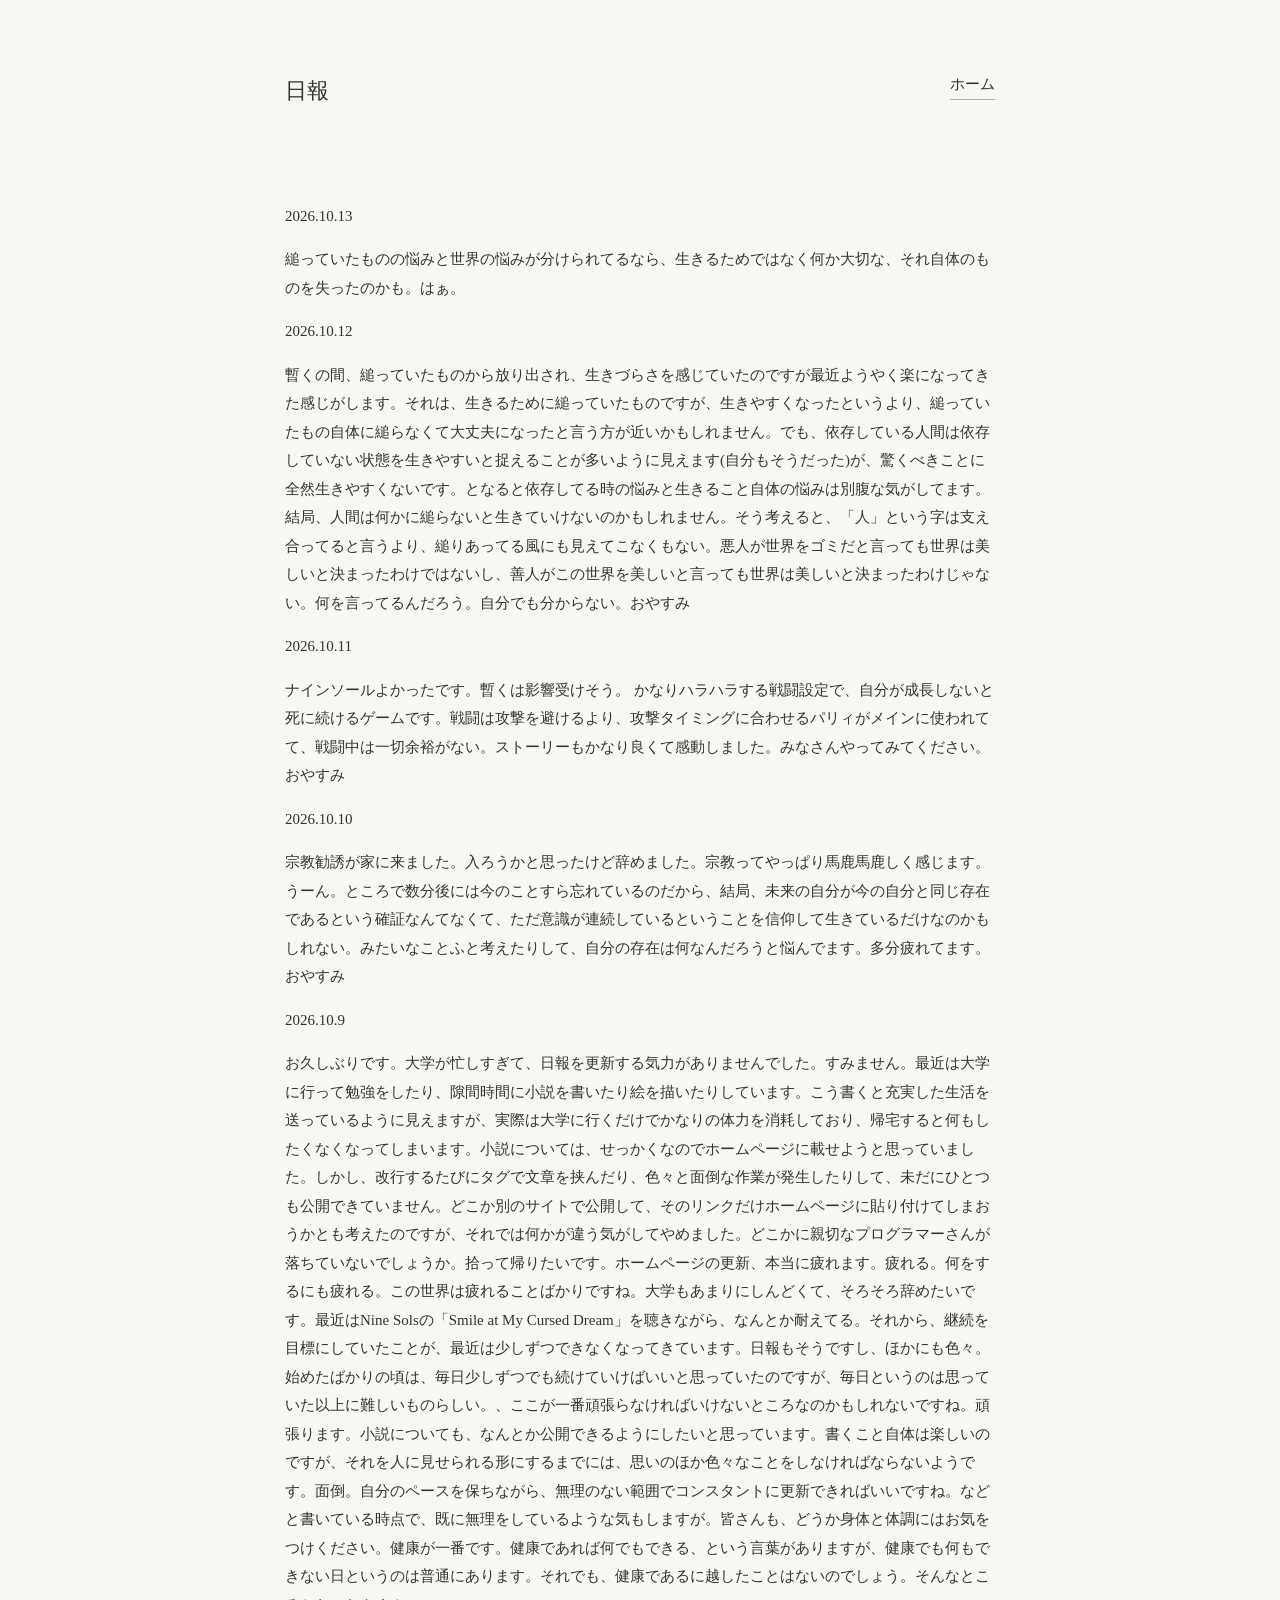
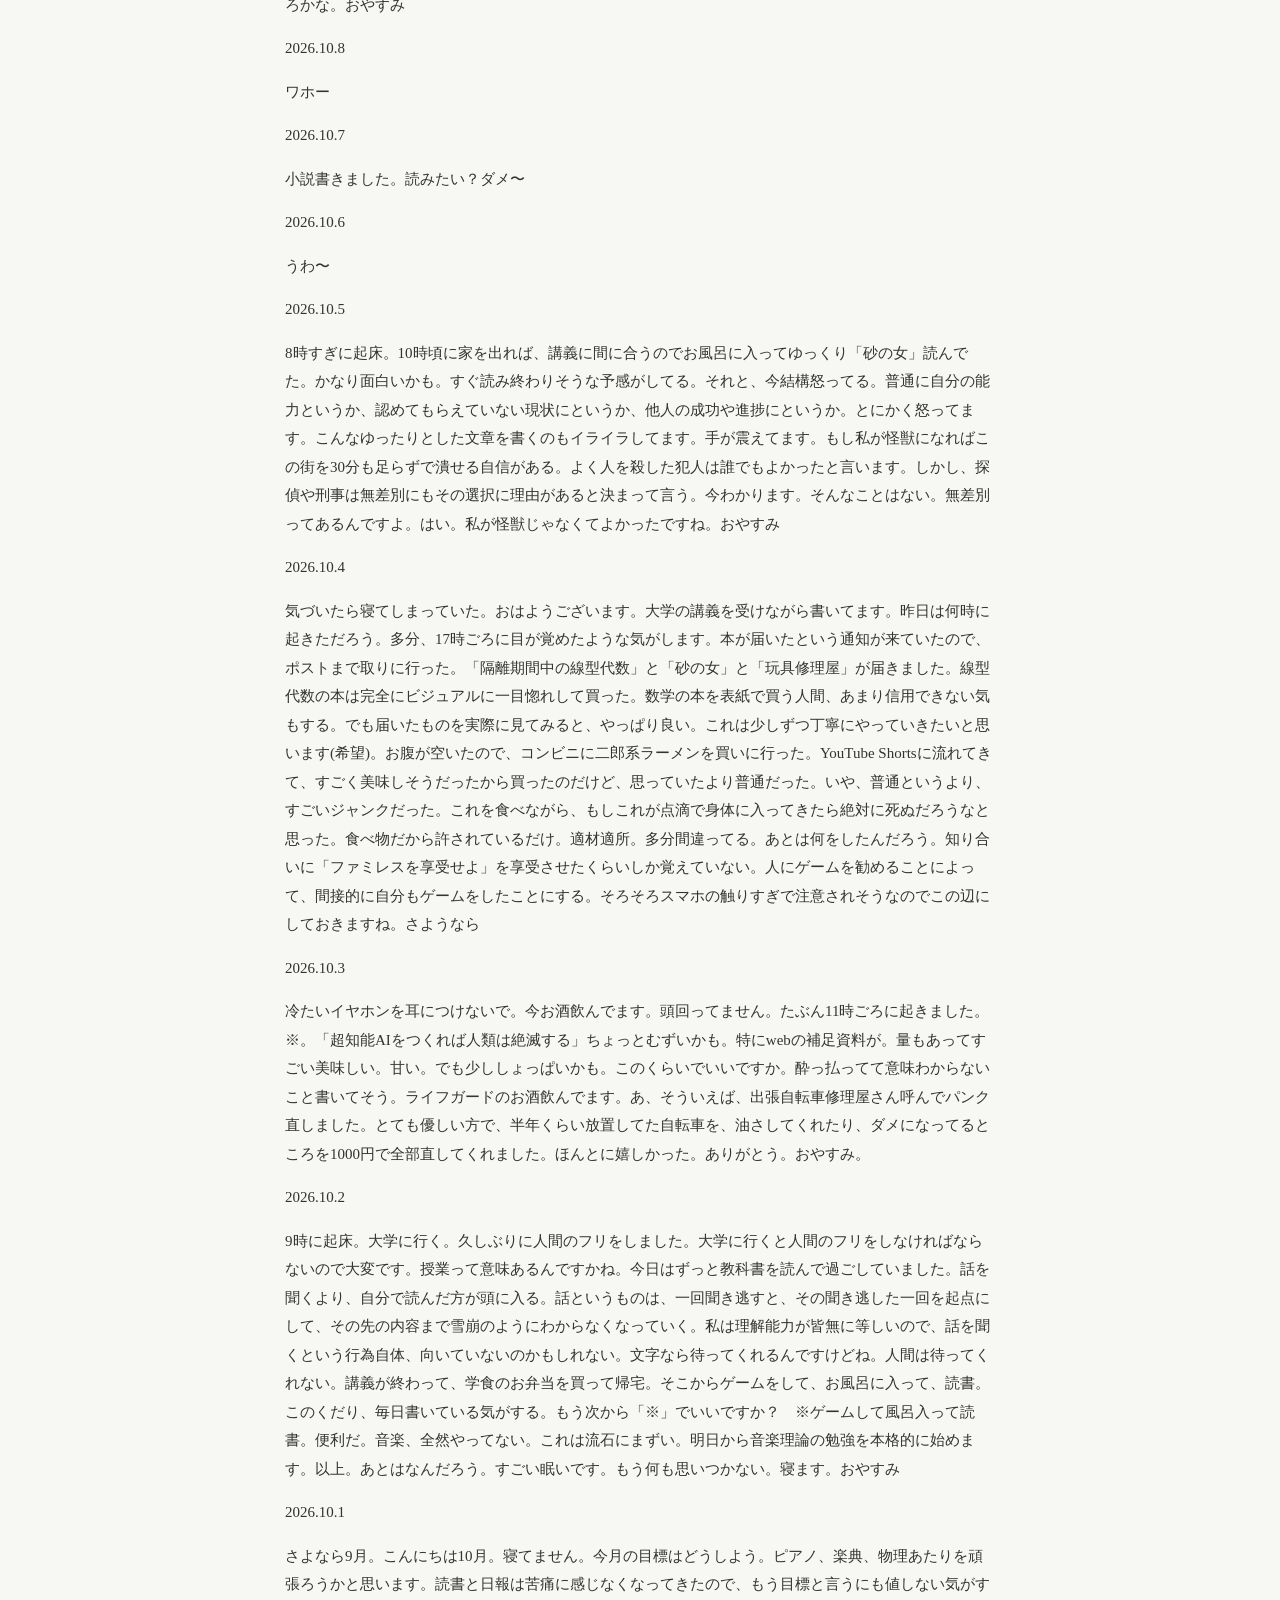
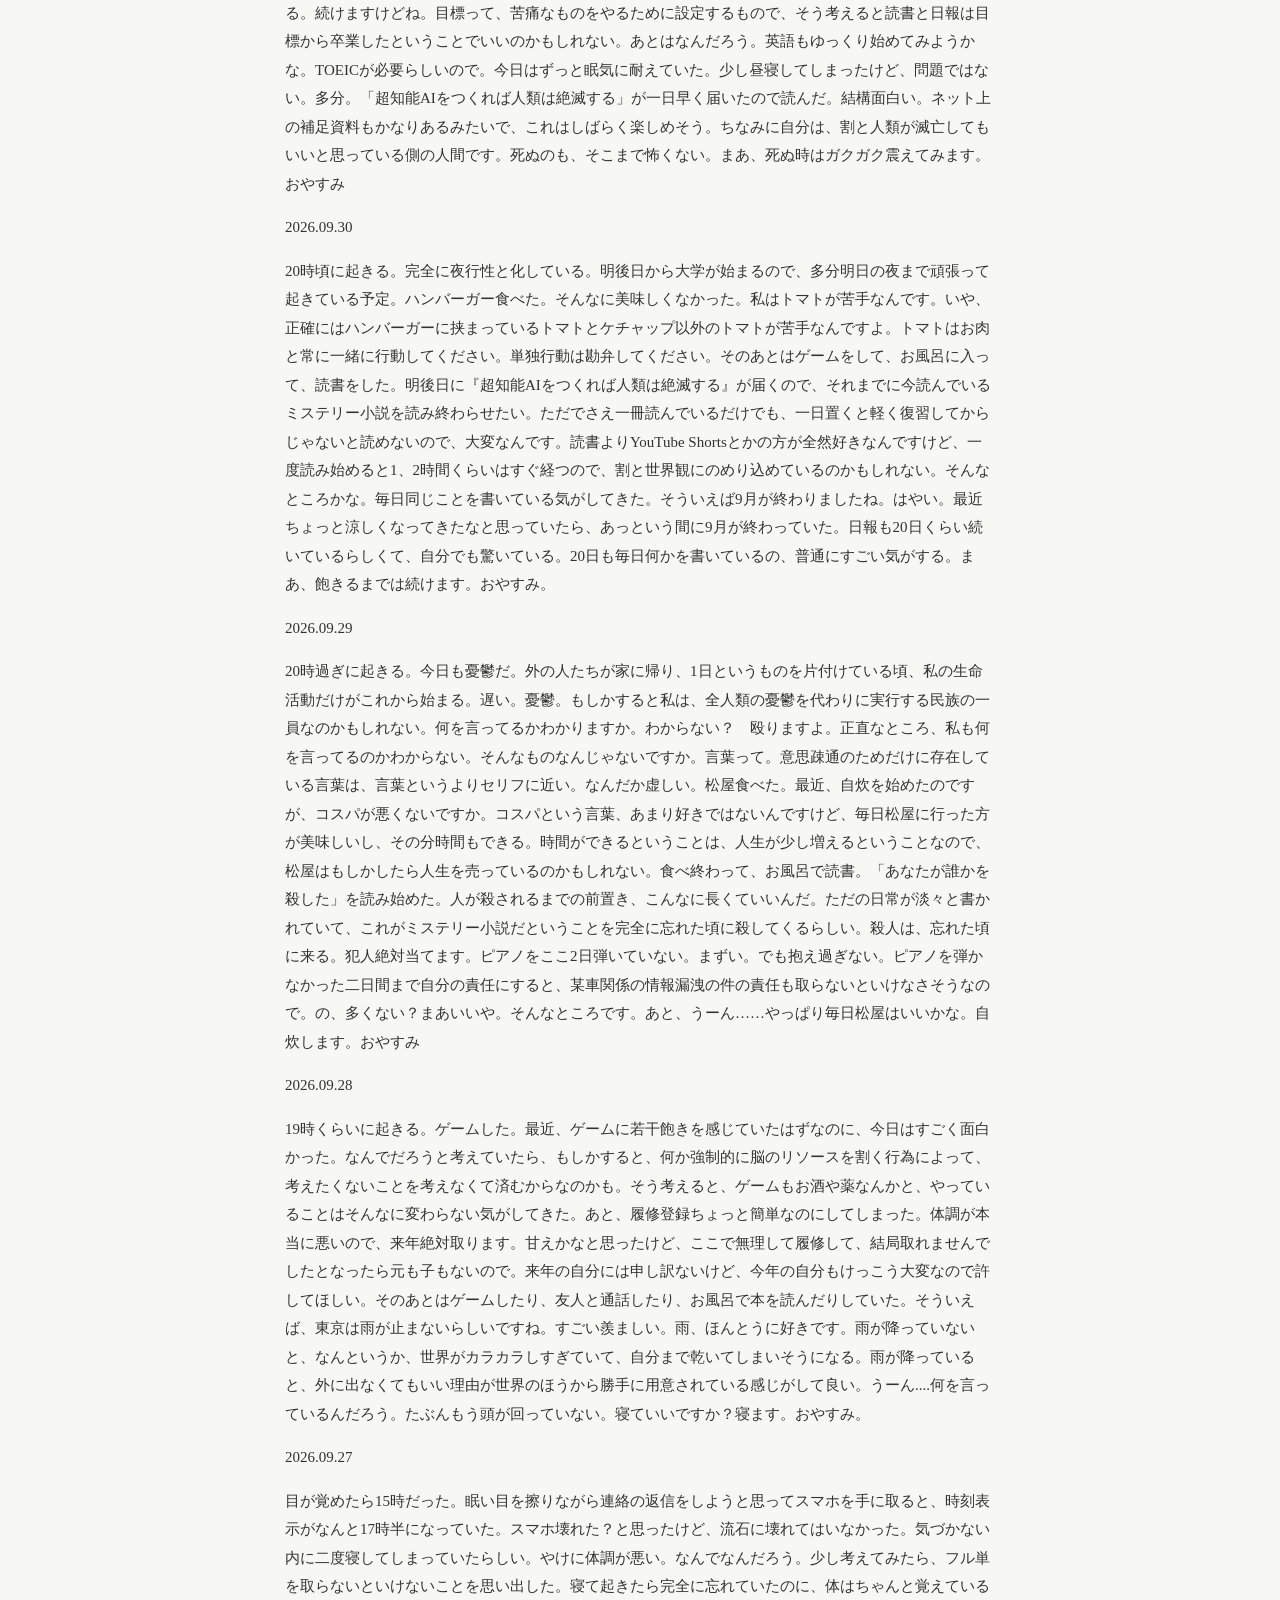
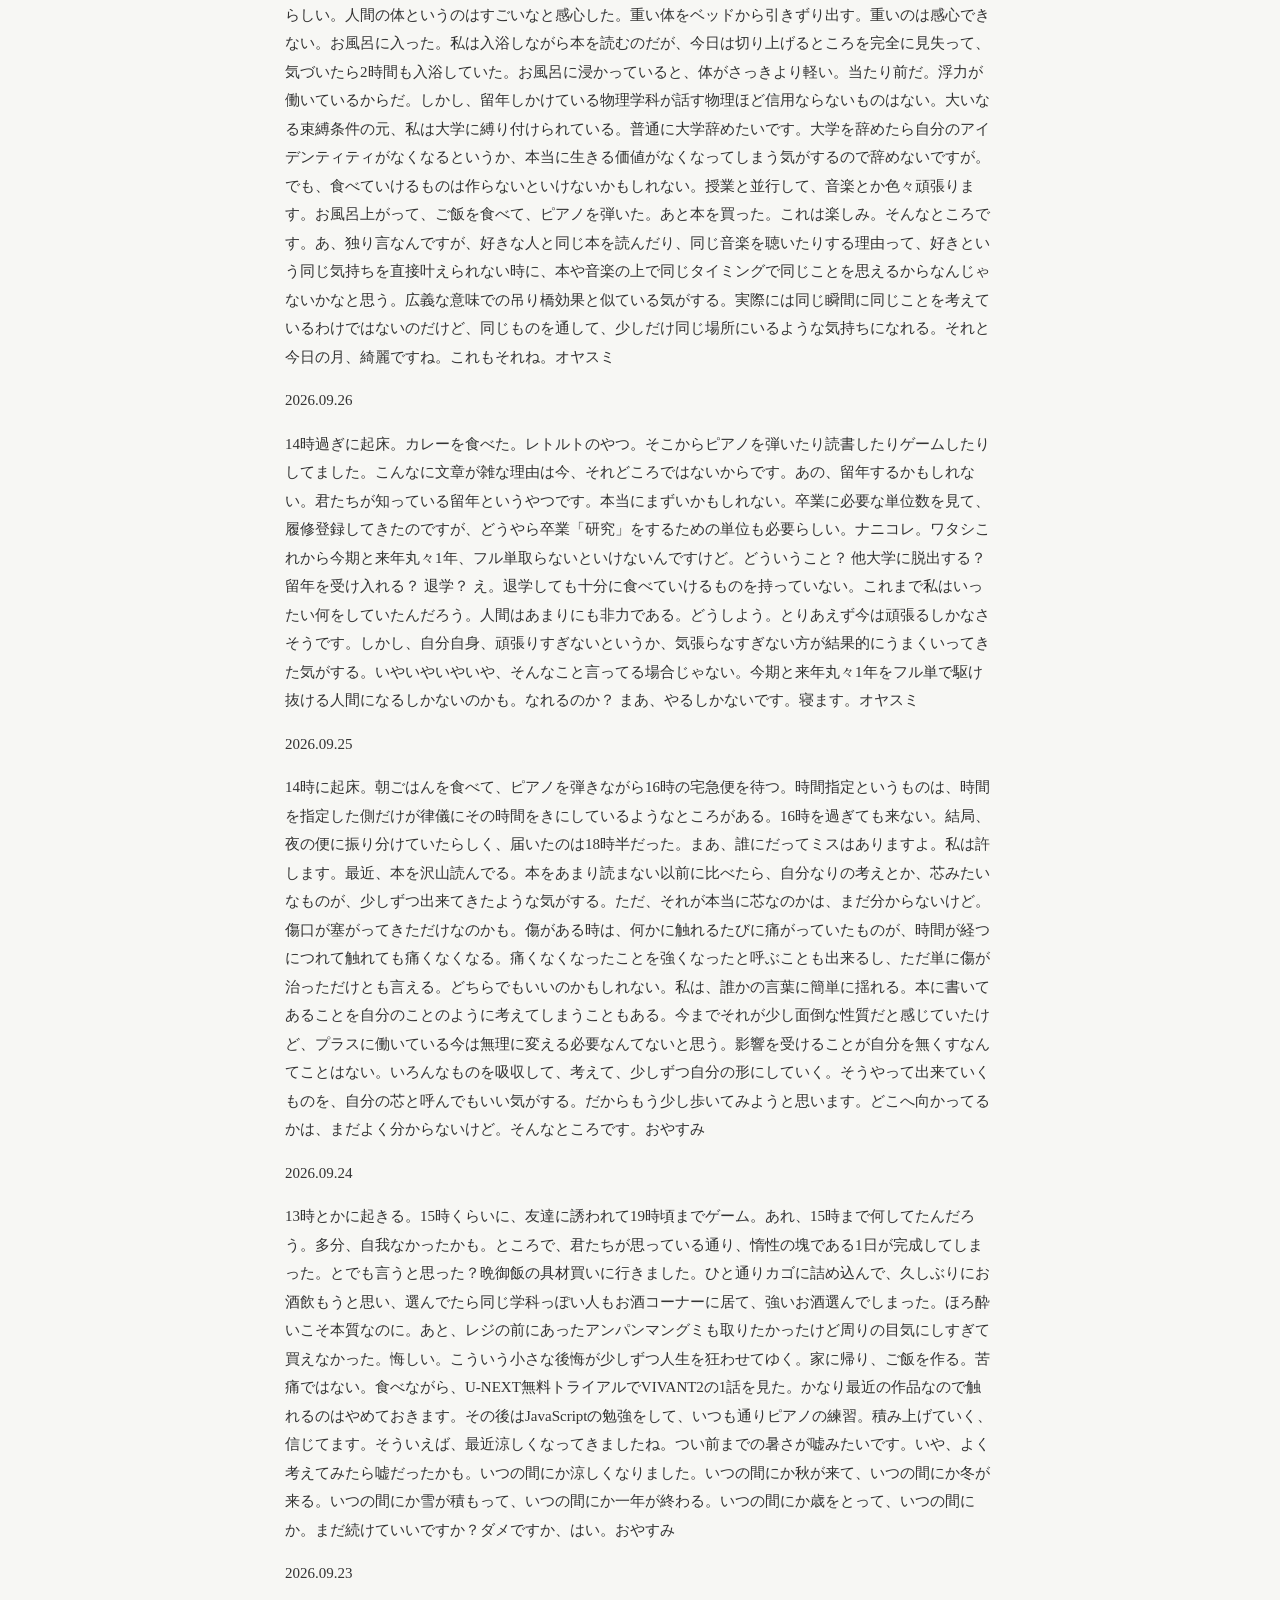
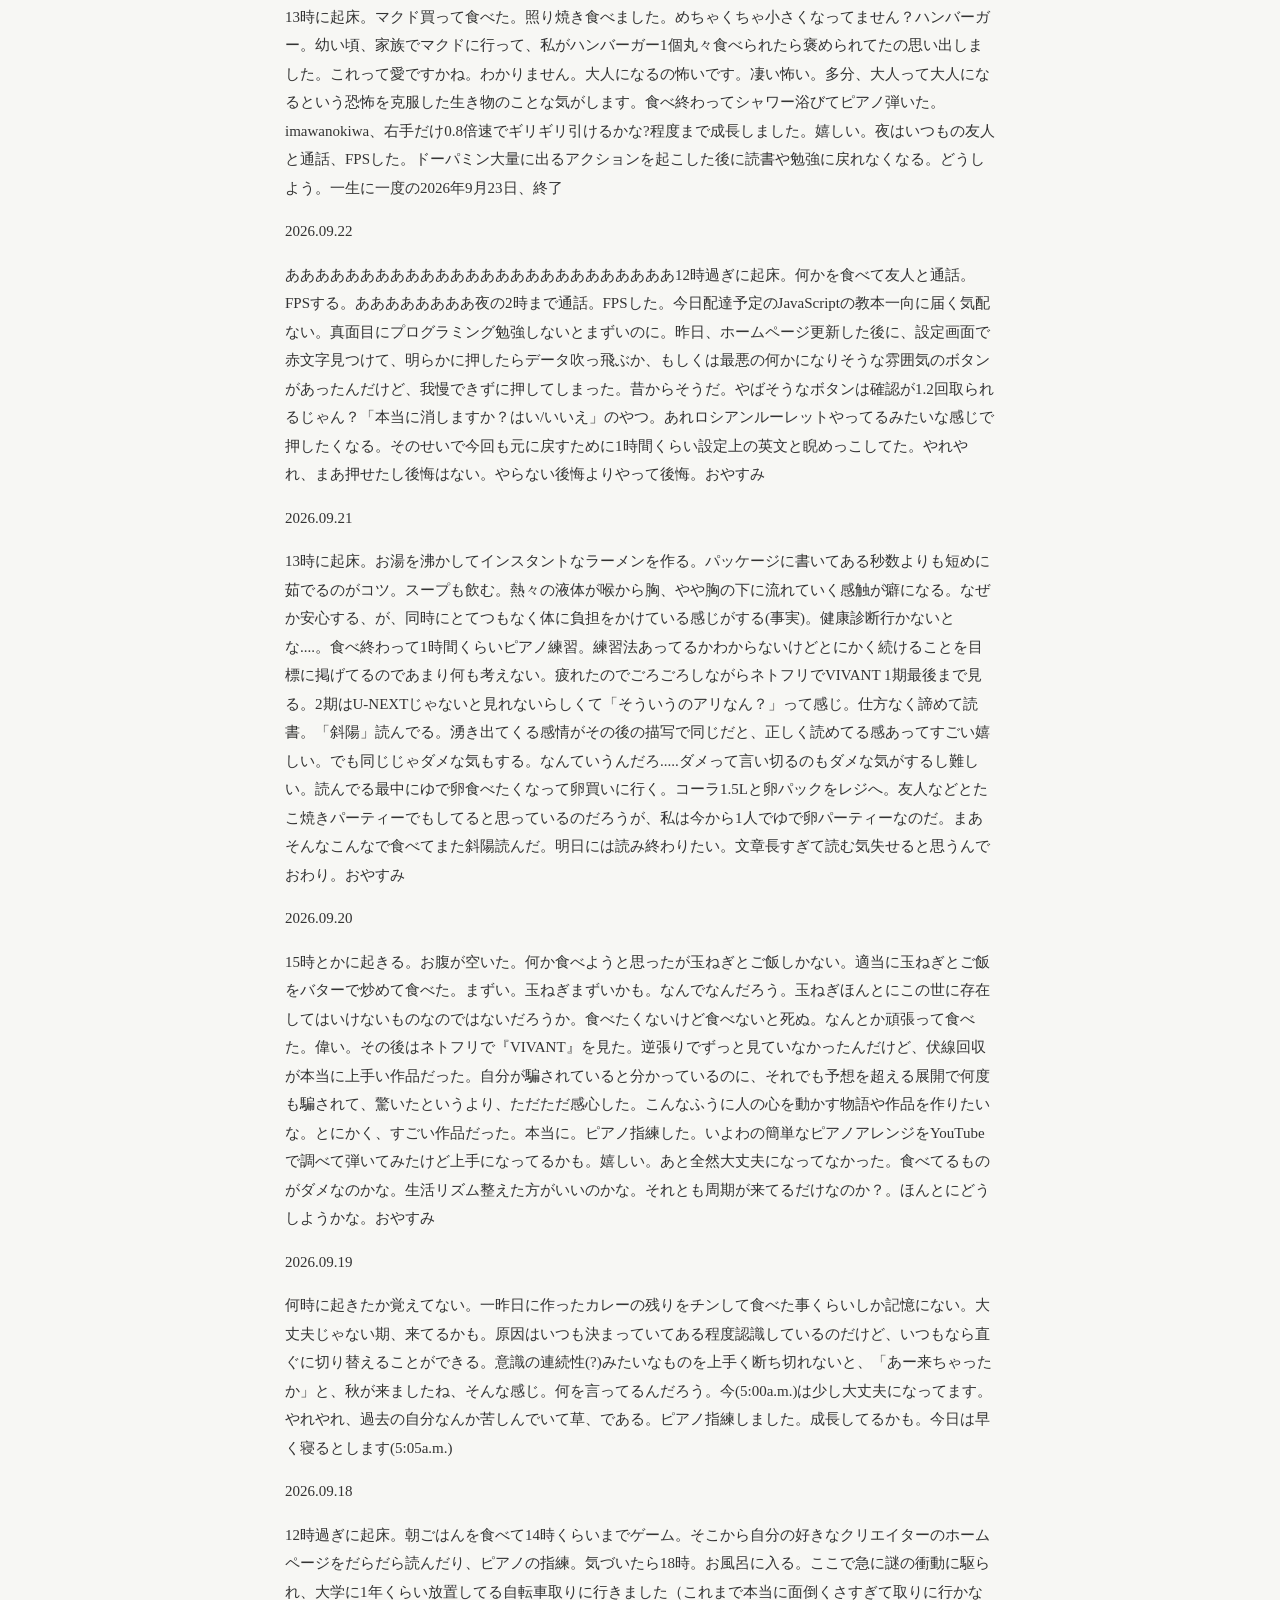
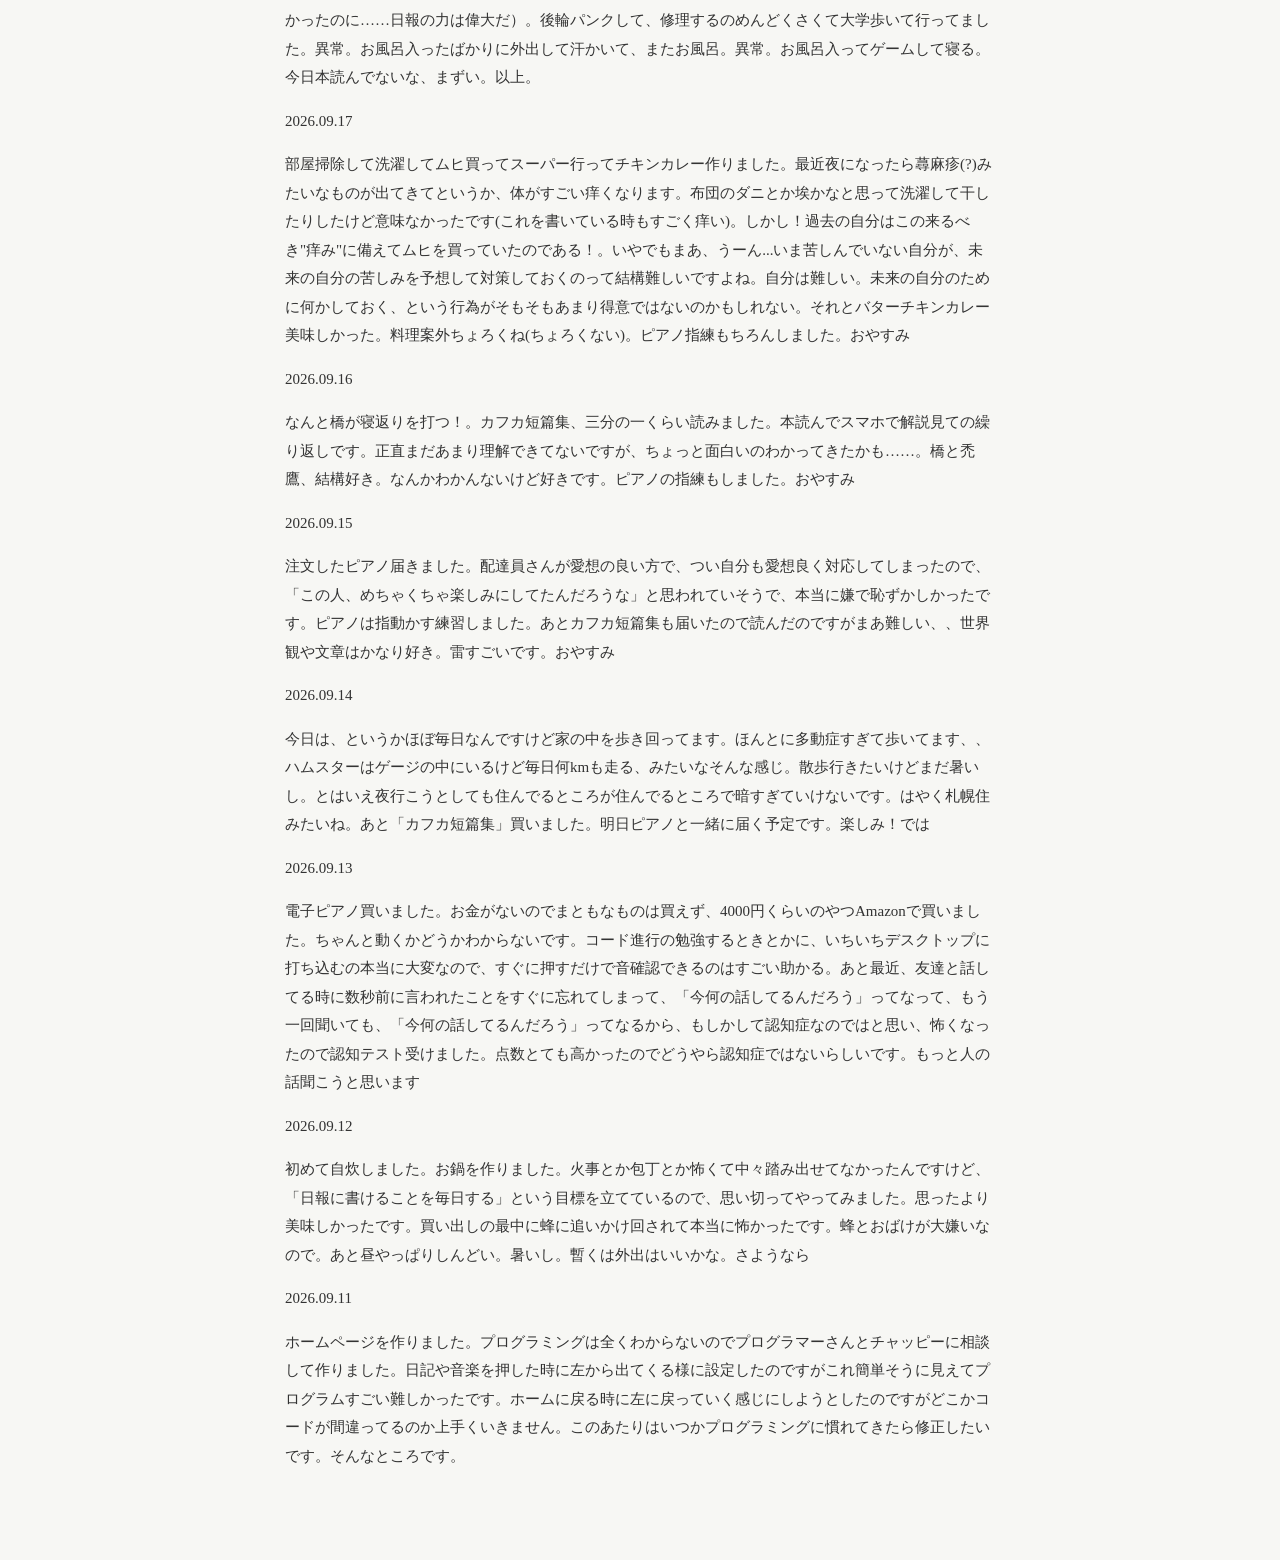
==== commit c13c96e4: "Add new diary entry for October 13, 2026 Added a new entry reflecting personal thoughts and experien" ====
--- a/diary.html
+++ b/diary.html
@@ -19,6 +19,12 @@
 </header>
 
 <main>
+    <p>2026.10.13</p>
+
+    <p>
+       縋っていたものの悩みと世界の悩みが分けられてるなら、生きるためではなく何か大切な、それ自体のものを失ったのかも。はぁ。
+
+    </p>
     <p>2026.10.12</p>
 
     <p>
